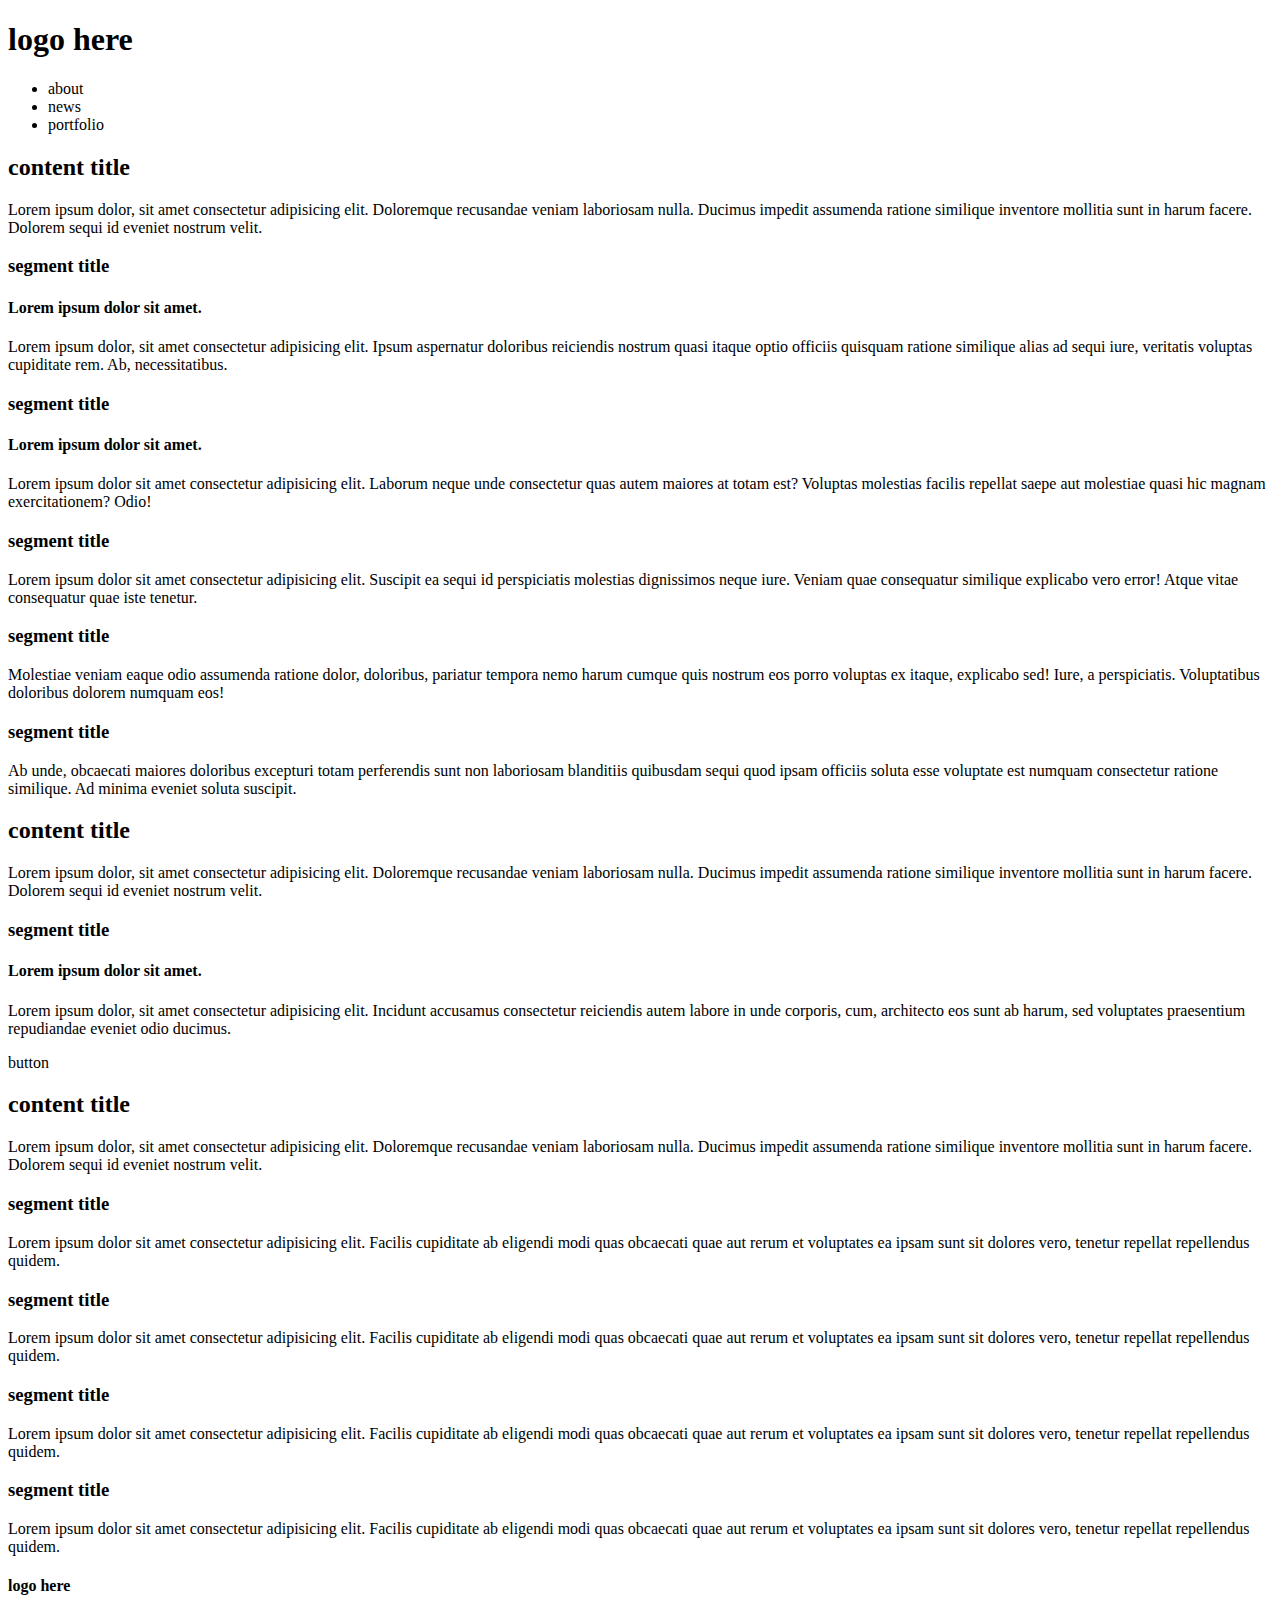
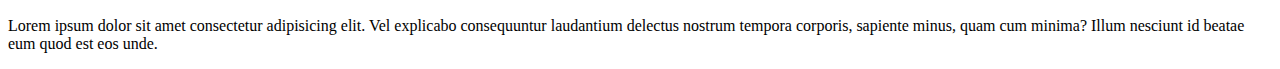
==== index.html @ 34b6a0f1 "250119" ====
<!DOCTYPE html>
<html lang="en">

<head>
    <meta charset="UTF-8">
    <meta name="viewport" content="width=device-width, initial-scale=1.0">
    <title>Document</title>
</head>

<body>
    <div class="headerWrap">
        <div class="header">
            <h1>logo here</h1>
            <ul>
                <li>about</li>
                <li>news</li>
                <li>portfolio</li>
            </ul>
        </div>
    </div>

    <div class="cntWrap">
        <div class="content cnt01">
            <div class="header">
                <h2>content title</h2>
                <p>Lorem ipsum dolor, sit amet consectetur adipisicing elit. Doloremque recusandae veniam laboriosam
                    nulla. Ducimus impedit assumenda ratione similique inventore mollitia sunt in harum facere. Dolorem
                    sequi id eveniet nostrum velit.</p>
            </div>
            <div class="section">
                <div class="artTop">
                    <div class="article">
                        <div class="image"></div>
                        <div class="texts">
                            <h3>segment title</h3>
                            <h4>Lorem ipsum dolor sit amet.</h4>
                            <p>Lorem ipsum dolor, sit amet consectetur adipisicing elit. Ipsum aspernatur doloribus
                                reiciendis nostrum quasi itaque optio officiis quisquam ratione similique alias ad sequi
                                iure, veritatis voluptas cupiditate rem. Ab, necessitatibus.</p>
                            <div class="icons"></div>

                            <div class="article">
                                <div class="image"></div>
                                <div class="texts">
                                    <h3>segment title</h3>
                                    <h4>Lorem ipsum dolor sit amet.</h4>
                                    <p>Lorem ipsum dolor sit amet consectetur adipisicing elit. Laborum neque unde
                                        consectetur quas autem maiores at totam est? Voluptas molestias facilis repellat
                                        saepe aut molestiae quasi hic magnam exercitationem? Odio!</p>
                                    <div class="icons"></div>

                                </div>
                            </div>
                            <div class="artBtm">
                                <div class="article">
                                    <div class="image"></div>
                                    <div class="texts">
                                        <h3>segment title</h3>
                                        <p>Lorem ipsum dolor sit amet consectetur adipisicing elit. Suscipit ea sequi id
                                            perspiciatis molestias dignissimos neque iure. Veniam quae consequatur
                                            similique explicabo vero error! Atque vitae consequatur quae iste tenetur.
                                        </p>
                                        <div class="icons"></div>
                                    </div>
                                </div>
                                <div class="article">
                                    <div class="image"></div>
                                    <div class="texts">
                                        <h3>segment title</h3>
                                        <p>Molestiae veniam eaque odio assumenda ratione dolor, doloribus, pariatur
                                            tempora nemo harum cumque quis nostrum eos porro voluptas ex itaque,
                                            explicabo sed! Iure, a perspiciatis. Voluptatibus doloribus dolorem numquam
                                            eos!</p>
                                        <div class="icons"></div>
                                    </div>
                                </div>
                                <div class="article">
                                    <div class="image"></div>
                                    <div class="texts">
                                        <h3>segment title</h3>
                                        <p>Ab unde, obcaecati maiores doloribus excepturi totam perferendis sunt non
                                            laboriosam blanditiis quibusdam sequi quod ipsam officiis soluta esse
                                            voluptate est numquam consectetur ratione similique. Ad minima eveniet
                                            soluta suscipit.</p>
                                        <div class="icons"></div>
                                    </div>
                                </div>
                            </div>
                        </div>
                    </div>
                </div>
                <div class="cntWrap">
                    <div class="content cnt02">
                        <div class="header">
                            <h2>content title</h2>
                            <p>Lorem ipsum dolor, sit amet consectetur adipisicing elit. Doloremque recusandae veniam
                                laboriosam
                                nulla. Ducimus impedit assumenda ratione similique inventore mollitia sunt in harum
                                facere. Dolorem
                                sequi id eveniet nostrum velit.</p>
                        </div>
                        <div class="section">
                            <div class="article">
                                <div class="image"></div>
                                <div class="texts">
                                    <h3>segment title</h3>
                                    <h4>Lorem ipsum dolor sit amet.</h4>
                                    <p>Lorem ipsum dolor, sit amet consectetur adipisicing elit. Incidunt accusamus
                                        consectetur reiciendis autem labore in unde corporis, cum, architecto eos sunt
                                        ab harum, sed voluptates praesentium repudiandae eveniet odio ducimus.</p>
                                    <div class="button">button</div>
                                </div>
                            </div>
                        </div>
                    </div>
                </div>
                <div class="cntWrap">
                    <div class="content cnt03">
                        <div class="header">
                            <h2>content title</h2>
                            <p>Lorem ipsum dolor, sit amet consectetur adipisicing elit. Doloremque recusandae veniam
                                laboriosam
                                nulla. Ducimus impedit assumenda ratione similique inventore mollitia sunt in harum
                                facere. Dolorem
                                sequi id eveniet nostrum velit.</p>
                        </div>
                        <div class="section">
                            <div class="article">
                                <div class="image"></div>
                                <div class="texts">
                                    <h3>segment title</h3>
                                    <p>Lorem ipsum dolor sit amet consectetur adipisicing elit. Facilis cupiditate ab
                                        eligendi modi quas obcaecati quae aut rerum et voluptates ea ipsam sunt sit
                                        dolores vero, tenetur repellat repellendus quidem.</p>
                                </div>
                            </div>
                            <div class="article">
                                <div class="image"></div>
                                <div class="texts">
                                    <h3>segment title</h3>
                                    <p>Lorem ipsum dolor sit amet consectetur adipisicing elit. Facilis cupiditate ab
                                        eligendi modi quas obcaecati quae aut rerum et voluptates ea ipsam sunt sit
                                        dolores vero, tenetur repellat repellendus quidem.</p>
                                </div>
                            </div>
                            <div class="article">
                                <div class="image"></div>
                                <div class="texts">
                                    <h3>segment title</h3>
                                    <p>Lorem ipsum dolor sit amet consectetur adipisicing elit. Facilis cupiditate ab
                                        eligendi modi quas obcaecati quae aut rerum et voluptates ea ipsam sunt sit
                                        dolores vero, tenetur repellat repellendus quidem.</p>
                                </div>
                            </div>
                            <div class="article">
                                <div class="image"></div>
                                <div class="texts">
                                    <h3>segment title</h3>
                                    <p>Lorem ipsum dolor sit amet consectetur adipisicing elit. Facilis cupiditate ab
                                        eligendi modi quas obcaecati quae aut rerum et voluptates ea ipsam sunt sit
                                        dolores vero, tenetur repellat repellendus quidem.</p>
                                </div>
                            </div>
                        </div>
                    </div>
                </div>
                <div class="ftrWrap">
                    <div class="footer">
                        <h4>logo here</h4>
                        <p>Lorem ipsum dolor sit amet consectetur adipisicing elit. Vel explicabo consequuntur laudantium delectus nostrum tempora corporis, sapiente minus, quam cum minima? Illum nesciunt id beatae eum quod est eos unde.</p>
                        <div class="sns"></div>
                    </div>
                </div>
</body>

</html>
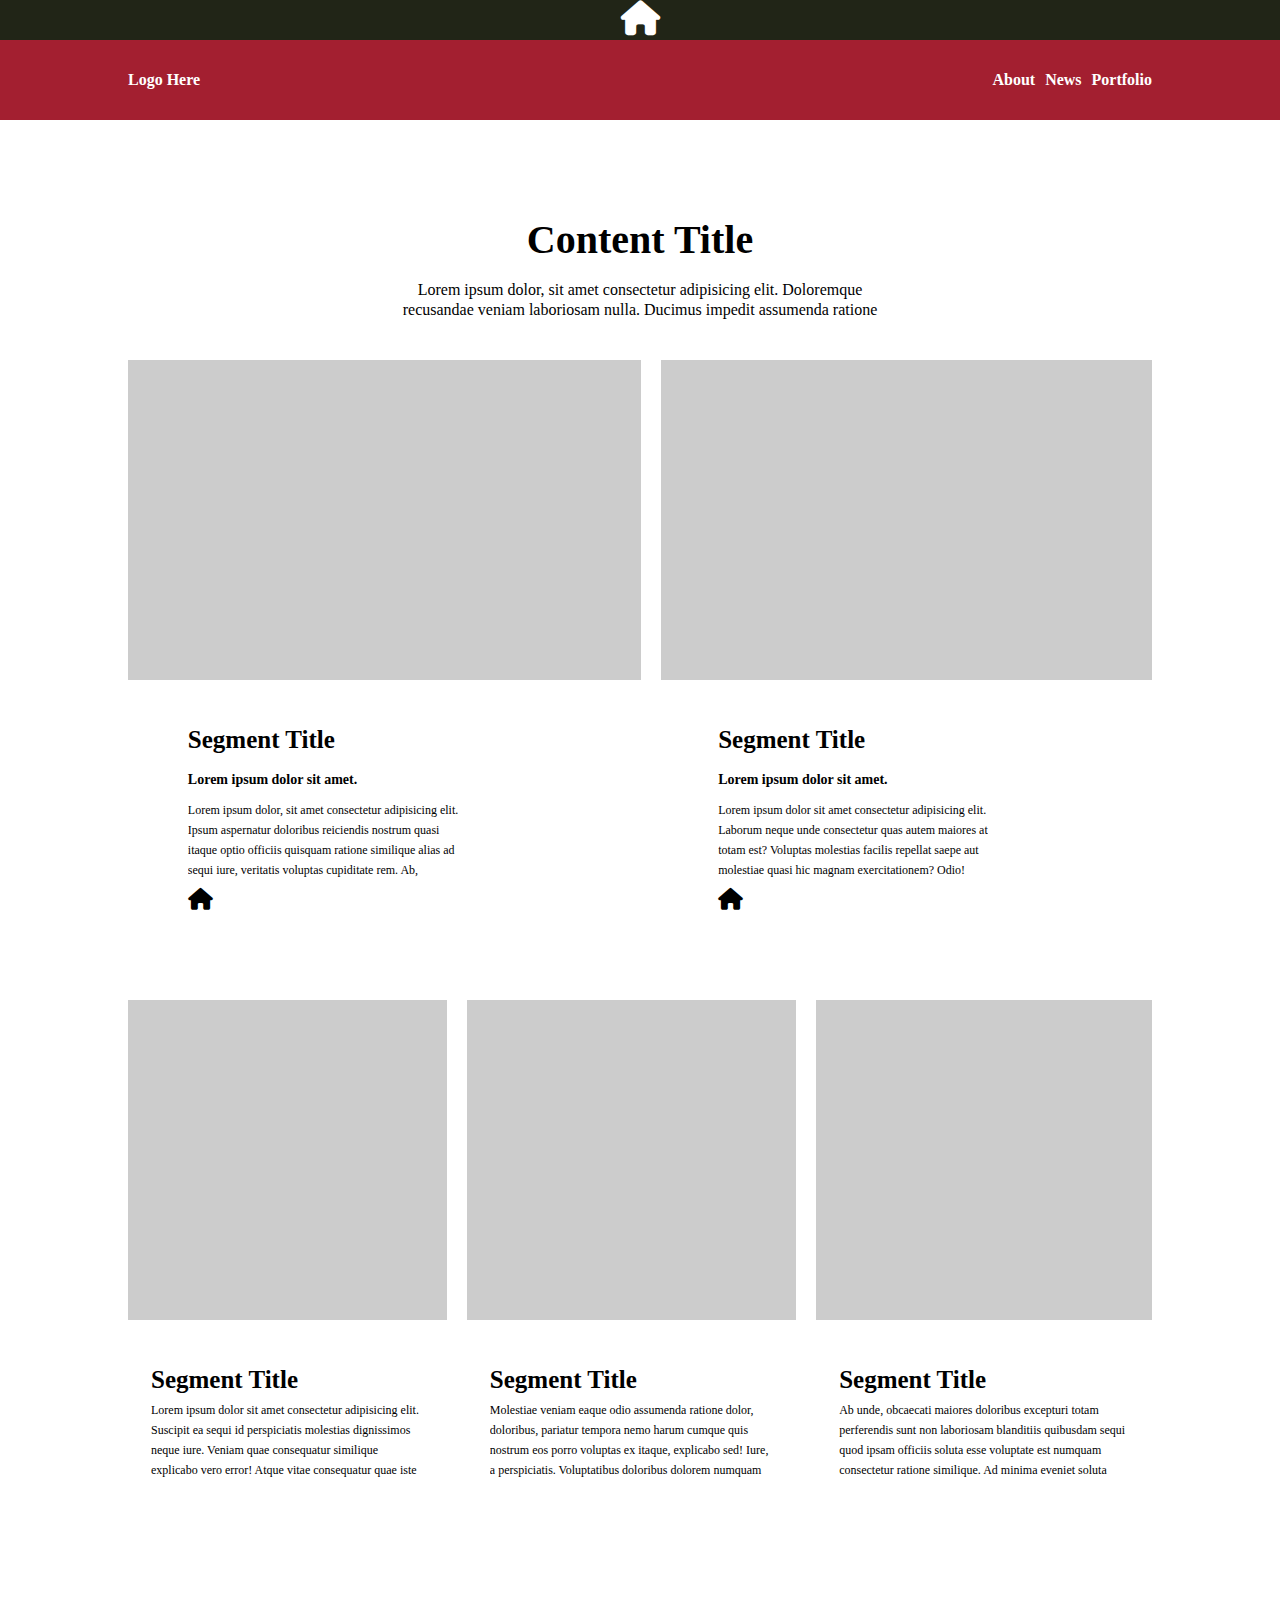
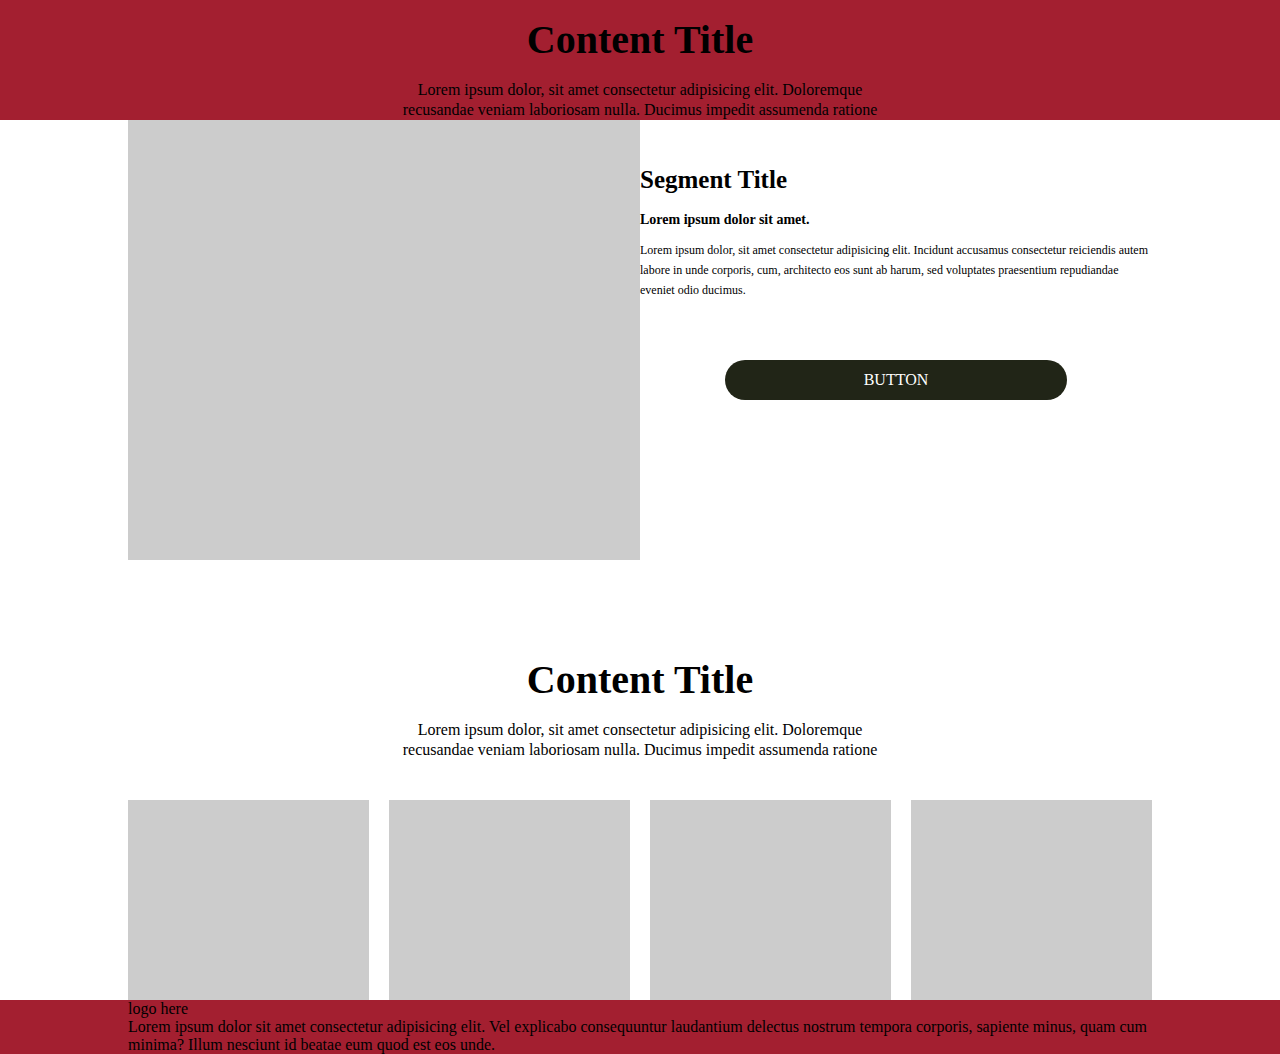
==== commit 241246e9: "250119" ====
--- a/index.html
+++ b/index.html
@@ -4,10 +4,17 @@
 <head>
     <meta charset="UTF-8">
     <meta name="viewport" content="width=device-width, initial-scale=1.0">
+    <link rel="stylesheet" href="./css/all.min.css">
+    <link rel="stylesheet" href="./css/index.css">
     <title>Document</title>
 </head>
 
 <body>
+    <div class="hdrTopWrap">
+        <div class="hdrTop">
+            <i class="fa-solid fa-house"></i>
+        </div>
+    </div>
     <div class="headerWrap">
         <div class="header">
             <h1>logo here</h1>
@@ -37,140 +44,149 @@
                             <p>Lorem ipsum dolor, sit amet consectetur adipisicing elit. Ipsum aspernatur doloribus
                                 reiciendis nostrum quasi itaque optio officiis quisquam ratione similique alias ad sequi
                                 iure, veritatis voluptas cupiditate rem. Ab, necessitatibus.</p>
-                            <div class="icons"></div>
-
-                            <div class="article">
-                                <div class="image"></div>
-                                <div class="texts">
-                                    <h3>segment title</h3>
-                                    <h4>Lorem ipsum dolor sit amet.</h4>
-                                    <p>Lorem ipsum dolor sit amet consectetur adipisicing elit. Laborum neque unde
-                                        consectetur quas autem maiores at totam est? Voluptas molestias facilis repellat
-                                        saepe aut molestiae quasi hic magnam exercitationem? Odio!</p>
-                                    <div class="icons"></div>
-
-                                </div>
-                            </div>
-                            <div class="artBtm">
-                                <div class="article">
-                                    <div class="image"></div>
-                                    <div class="texts">
-                                        <h3>segment title</h3>
-                                        <p>Lorem ipsum dolor sit amet consectetur adipisicing elit. Suscipit ea sequi id
-                                            perspiciatis molestias dignissimos neque iure. Veniam quae consequatur
-                                            similique explicabo vero error! Atque vitae consequatur quae iste tenetur.
-                                        </p>
-                                        <div class="icons"></div>
-                                    </div>
-                                </div>
-                                <div class="article">
-                                    <div class="image"></div>
-                                    <div class="texts">
-                                        <h3>segment title</h3>
-                                        <p>Molestiae veniam eaque odio assumenda ratione dolor, doloribus, pariatur
-                                            tempora nemo harum cumque quis nostrum eos porro voluptas ex itaque,
-                                            explicabo sed! Iure, a perspiciatis. Voluptatibus doloribus dolorem numquam
-                                            eos!</p>
-                                        <div class="icons"></div>
-                                    </div>
-                                </div>
-                                <div class="article">
-                                    <div class="image"></div>
-                                    <div class="texts">
-                                        <h3>segment title</h3>
-                                        <p>Ab unde, obcaecati maiores doloribus excepturi totam perferendis sunt non
-                                            laboriosam blanditiis quibusdam sequi quod ipsam officiis soluta esse
-                                            voluptate est numquam consectetur ratione similique. Ad minima eveniet
-                                            soluta suscipit.</p>
-                                        <div class="icons"></div>
-                                    </div>
-                                </div>
+                            <div class="icons">
+                                <i class="fa-solid fa-house"></i>
                             </div>
                         </div>
                     </div>
-                </div>
-                <div class="cntWrap">
-                    <div class="content cnt02">
-                        <div class="header">
-                            <h2>content title</h2>
-                            <p>Lorem ipsum dolor, sit amet consectetur adipisicing elit. Doloremque recusandae veniam
-                                laboriosam
-                                nulla. Ducimus impedit assumenda ratione similique inventore mollitia sunt in harum
-                                facere. Dolorem
-                                sequi id eveniet nostrum velit.</p>
-                        </div>
-                        <div class="section">
-                            <div class="article">
-                                <div class="image"></div>
-                                <div class="texts">
-                                    <h3>segment title</h3>
-                                    <h4>Lorem ipsum dolor sit amet.</h4>
-                                    <p>Lorem ipsum dolor, sit amet consectetur adipisicing elit. Incidunt accusamus
-                                        consectetur reiciendis autem labore in unde corporis, cum, architecto eos sunt
-                                        ab harum, sed voluptates praesentium repudiandae eveniet odio ducimus.</p>
-                                    <div class="button">button</div>
-                                </div>
+                    <div class="article">
+                        <div class="image"></div>
+                        <div class="texts">
+                            <h3>segment title</h3>
+                            <h4>Lorem ipsum dolor sit amet.</h4>
+                            <p>Lorem ipsum dolor sit amet consectetur adipisicing elit. Laborum neque unde
+                                consectetur quas autem maiores at totam est? Voluptas molestias facilis repellat
+                                saepe aut molestiae quasi hic magnam exercitationem? Odio!</p>
+                            <div class="icons">
+                                <i class="fa-solid fa-house"></i>
                             </div>
+
                         </div>
                     </div>
                 </div>
-                <div class="cntWrap">
-                    <div class="content cnt03">
-                        <div class="header">
-                            <h2>content title</h2>
-                            <p>Lorem ipsum dolor, sit amet consectetur adipisicing elit. Doloremque recusandae veniam
-                                laboriosam
-                                nulla. Ducimus impedit assumenda ratione similique inventore mollitia sunt in harum
-                                facere. Dolorem
-                                sequi id eveniet nostrum velit.</p>
+                <div class="artBtm">
+                    <div class="article">
+                        <div class="image"></div>
+                        <div class="texts">
+                            <h3>segment title</h3>
+                            <p>Lorem ipsum dolor sit amet consectetur adipisicing elit. Suscipit ea sequi id
+                                perspiciatis molestias dignissimos neque iure. Veniam quae consequatur
+                                similique explicabo vero error! Atque vitae consequatur quae iste tenetur.
+                            </p>
+                            <div class="icons"></div>
                         </div>
-                        <div class="section">
-                            <div class="article">
-                                <div class="image"></div>
-                                <div class="texts">
-                                    <h3>segment title</h3>
-                                    <p>Lorem ipsum dolor sit amet consectetur adipisicing elit. Facilis cupiditate ab
-                                        eligendi modi quas obcaecati quae aut rerum et voluptates ea ipsam sunt sit
-                                        dolores vero, tenetur repellat repellendus quidem.</p>
-                                </div>
-                            </div>
-                            <div class="article">
-                                <div class="image"></div>
-                                <div class="texts">
-                                    <h3>segment title</h3>
-                                    <p>Lorem ipsum dolor sit amet consectetur adipisicing elit. Facilis cupiditate ab
-                                        eligendi modi quas obcaecati quae aut rerum et voluptates ea ipsam sunt sit
-                                        dolores vero, tenetur repellat repellendus quidem.</p>
-                                </div>
-                            </div>
-                            <div class="article">
-                                <div class="image"></div>
-                                <div class="texts">
-                                    <h3>segment title</h3>
-                                    <p>Lorem ipsum dolor sit amet consectetur adipisicing elit. Facilis cupiditate ab
-                                        eligendi modi quas obcaecati quae aut rerum et voluptates ea ipsam sunt sit
-                                        dolores vero, tenetur repellat repellendus quidem.</p>
-                                </div>
-                            </div>
-                            <div class="article">
-                                <div class="image"></div>
-                                <div class="texts">
-                                    <h3>segment title</h3>
-                                    <p>Lorem ipsum dolor sit amet consectetur adipisicing elit. Facilis cupiditate ab
-                                        eligendi modi quas obcaecati quae aut rerum et voluptates ea ipsam sunt sit
-                                        dolores vero, tenetur repellat repellendus quidem.</p>
-                                </div>
-                            </div>
+                    </div>
+                    <div class="article">
+                        <div class="image"></div>
+                        <div class="texts">
+                            <h3>segment title</h3>
+                            <p>Molestiae veniam eaque odio assumenda ratione dolor, doloribus, pariatur
+                                tempora nemo harum cumque quis nostrum eos porro voluptas ex itaque,
+                                explicabo sed! Iure, a perspiciatis. Voluptatibus doloribus dolorem numquam
+                                eos!</p>
+                            <div class="icons"></div>
+                        </div>
+                    </div>
+                    <div class="article">
+                        <div class="image"></div>
+                        <div class="texts">
+                            <h3>segment title</h3>
+                            <p>Ab unde, obcaecati maiores doloribus excepturi totam perferendis sunt non
+                                laboriosam blanditiis quibusdam sequi quod ipsam officiis soluta esse
+                                voluptate est numquam consectetur ratione similique. Ad minima eveniet
+                                soluta suscipit.</p>
+                            <div class="icons"></div>
                         </div>
                     </div>
                 </div>
-                <div class="ftrWrap">
-                    <div class="footer">
-                        <h4>logo here</h4>
-                        <p>Lorem ipsum dolor sit amet consectetur adipisicing elit. Vel explicabo consequuntur laudantium delectus nostrum tempora corporis, sapiente minus, quam cum minima? Illum nesciunt id beatae eum quod est eos unde.</p>
-                        <div class="sns"></div>
+            </div>
+        </div>
+    </div>
+    </div>
+    <div class="cntWrap">
+        <div class="content cnt02">
+            <div class="header">
+                <h2>content title</h2>
+                <p>Lorem ipsum dolor, sit amet consectetur adipisicing elit. Doloremque recusandae veniam
+                    laboriosam
+                    nulla. Ducimus impedit assumenda ratione similique inventore mollitia sunt in harum
+                    facere. Dolorem
+                    sequi id eveniet nostrum velit.</p>
+            </div>
+            <div class="section">
+                <div class="article">
+                    <div class="image"></div>
+                    <div class="texts">
+                        <h3>segment title</h3>
+                        <h4>Lorem ipsum dolor sit amet.</h4>
+                        <p>Lorem ipsum dolor, sit amet consectetur adipisicing elit. Incidunt accusamus
+                            consectetur reiciendis autem labore in unde corporis, cum, architecto eos sunt
+                            ab harum, sed voluptates praesentium repudiandae eveniet odio ducimus.</p>
+                        <div class="button">button</div>
                     </div>
                 </div>
+            </div>
+        </div>
+    </div>
+    <div class="cntWrap">
+        <div class="content cnt03">
+            <div class="header">
+                <h2>content title</h2>
+                <p>Lorem ipsum dolor, sit amet consectetur adipisicing elit. Doloremque recusandae veniam
+                    laboriosam
+                    nulla. Ducimus impedit assumenda ratione similique inventore mollitia sunt in harum
+                    facere. Dolorem
+                    sequi id eveniet nostrum velit.</p>
+            </div>
+            <div class="section">
+                <div class="article">
+                    <div class="image"></div>
+                    <div class="texts">
+                        <h3>segment title</h3>
+                        <p>Lorem ipsum dolor sit amet consectetur adipisicing elit. Facilis cupiditate ab
+                            eligendi modi quas obcaecati quae aut rerum et voluptates ea ipsam sunt sit
+                            dolores vero, tenetur repellat repellendus quidem.</p>
+                    </div>
+                </div>
+                <div class="article">
+                    <div class="image"></div>
+                    <div class="texts">
+                        <h3>segment title</h3>
+                        <p>Lorem ipsum dolor sit amet consectetur adipisicing elit. Facilis cupiditate ab
+                            eligendi modi quas obcaecati quae aut rerum et voluptates ea ipsam sunt sit
+                            dolores vero, tenetur repellat repellendus quidem.</p>
+                    </div>
+                </div>
+                <div class="article">
+                    <div class="image"></div>
+                    <div class="texts">
+                        <h3>segment title</h3>
+                        <p>Lorem ipsum dolor sit amet consectetur adipisicing elit. Facilis cupiditate ab
+                            eligendi modi quas obcaecati quae aut rerum et voluptates ea ipsam sunt sit
+                            dolores vero, tenetur repellat repellendus quidem.</p>
+                    </div>
+                </div>
+                <div class="article">
+                    <div class="image"></div>
+                    <div class="texts">
+                        <h3>segment title</h3>
+                        <p>Lorem ipsum dolor sit amet consectetur adipisicing elit. Facilis cupiditate ab
+                            eligendi modi quas obcaecati quae aut rerum et voluptates ea ipsam sunt sit
+                            dolores vero, tenetur repellat repellendus quidem.</p>
+                    </div>
+                </div>
+            </div>
+        </div>
+    </div>
+    <div class="ftrWrap">
+        <div class="footer">
+            <h4>logo here</h4>
+            <p>Lorem ipsum dolor sit amet consectetur adipisicing elit. Vel explicabo consequuntur laudantium
+                delectus nostrum tempora corporis, sapiente minus, quam cum minima? Illum nesciunt id beatae eum
+                quod est eos unde.</p>
+            <div class="sns"></div>
+        </div>
+    </div>
 </body>
 
 </html>--- a/css/all.min.css
+++ b/css/all.min.css
@@ -0,0 +1,9 @@
+/*!
+ * Font Awesome Free 6.7.2 by @fontawesome - https://fontawesome.com
+ * License - https://fontawesome.com/license/free (Icons: CC BY 4.0, Fonts: SIL OFL 1.1, Code: MIT License)
+ * Copyright 2024 Fonticons, Inc.
+ */
+.fa{font-family:var(--fa-style-family,"Font Awesome 6 Free");font-weight:var(--fa-style,900)}.fa,.fa-brands,.fa-regular,.fa-solid,.fab,.far,.fas{-moz-osx-font-smoothing:grayscale;-webkit-font-smoothing:antialiased;display:var(--fa-display,inline-block);font-style:normal;font-variant:normal;line-height:1;text-rendering:auto}.fa-brands:before,.fa-regular:before,.fa-solid:before,.fa:before,.fab:before,.far:before,.fas:before{content:var(--fa)}.fa-classic,.fa-regular,.fa-solid,.far,.fas{font-family:"Font Awesome 6 Free"}.fa-brands,.fab{font-family:"Font Awesome 6 Brands"}.fa-1x{font-size:1em}.fa-2x{font-size:2em}.fa-3x{font-size:3em}.fa-4x{font-size:4em}.fa-5x{font-size:5em}.fa-6x{font-size:6em}.fa-7x{font-size:7em}.fa-8x{font-size:8em}.fa-9x{font-size:9em}.fa-10x{font-size:10em}.fa-2xs{font-size:.625em;line-height:.1em;vertical-align:.225em}.fa-xs{font-size:.75em;line-height:.08333em;vertical-align:.125em}.fa-sm{font-size:.875em;line-height:.07143em;vertical-align:.05357em}.fa-lg{font-size:1.25em;line-height:.05em;vertical-align:-.075em}.fa-xl{font-size:1.5em;line-height:.04167em;vertical-align:-.125em}.fa-2xl{font-size:2em;line-height:.03125em;vertical-align:-.1875em}.fa-fw{text-align:center;width:1.25em}.fa-ul{list-style-type:none;margin-left:var(--fa-li-margin,2.5em);padding-left:0}.fa-ul>li{position:relative}.fa-li{left:calc(var(--fa-li-width, 2em)*-1);position:absolute;text-align:center;width:var(--fa-li-width,2em);line-height:inherit}.fa-border{border-radius:var(--fa-border-radius,.1em);border:var(--fa-border-width,.08em) var(--fa-border-style,solid) var(--fa-border-color,#eee);padding:var(--fa-border-padding,.2em .25em .15em)}.fa-pull-left{float:left;margin-right:var(--fa-pull-margin,.3em)}.fa-pull-right{float:right;margin-left:var(--fa-pull-margin,.3em)}.fa-beat{animation-name:fa-beat;animation-delay:var(--fa-animation-delay,0s);animation-direction:var(--fa-animation-direction,normal);animation-duration:var(--fa-animation-duration,1s);animation-iteration-count:var(--fa-animation-iteration-count,infinite);animation-timing-function:var(--fa-animation-timing,ease-in-out)}.fa-bounce{animation-name:fa-bounce;animation-delay:var(--fa-animation-delay,0s);animation-direction:var(--fa-animation-direction,normal);animation-duration:var(--fa-animation-duration,1s);animation-iteration-count:var(--fa-animation-iteration-count,infinite);animation-timing-function:var(--fa-animation-timing,cubic-bezier(.28,.84,.42,1))}.fa-fade{animation-name:fa-fade;animation-iteration-count:var(--fa-animation-iteration-count,infinite);animation-timing-function:var(--fa-animation-timing,cubic-bezier(.4,0,.6,1))}.fa-beat-fade,.fa-fade{animation-delay:var(--fa-animation-delay,0s);animation-direction:var(--fa-animation-direction,normal);animation-duration:var(--fa-animation-duration,1s)}.fa-beat-fade{animation-name:fa-beat-fade;animation-iteration-count:var(--fa-animation-iteration-count,infinite);animation-timing-function:var(--fa-animation-timing,cubic-bezier(.4,0,.6,1))}.fa-flip{animation-name:fa-flip;animation-delay:var(--fa-animation-delay,0s);animation-direction:var(--fa-animation-direction,normal);animation-duration:var(--fa-animation-duration,1s);animation-iteration-count:var(--fa-animation-iteration-count,infinite);animation-timing-function:var(--fa-animation-timing,ease-in-out)}.fa-shake{animation-name:fa-shake;animation-duration:var(--fa-animation-duration,1s);animation-iteration-count:var(--fa-animation-iteration-count,infinite);animation-timing-function:var(--fa-animation-timing,linear)}.fa-shake,.fa-spin{animation-delay:var(--fa-animation-delay,0s);animation-direction:var(--fa-animation-direction,normal)}.fa-spin{animation-name:fa-spin;animation-duration:var(--fa-animation-duration,2s);animation-iteration-count:var(--fa-animation-iteration-count,infinite);animation-timing-function:var(--fa-animation-timing,linear)}.fa-spin-reverse{--fa-animation-direction:reverse}.fa-pulse,.fa-spin-pulse{animation-name:fa-spin;animation-direction:var(--fa-animation-direction,normal);animation-duration:var(--fa-animation-duration,1s);animation-iteration-count:var(--fa-animation-iteration-count,infinite);animation-timing-function:var(--fa-animation-timing,steps(8))}@media (prefers-reduced-motion:reduce){.fa-beat,.fa-beat-fade,.fa-bounce,.fa-fade,.fa-flip,.fa-pulse,.fa-shake,.fa-spin,.fa-spin-pulse{animation-delay:-1ms;animation-duration:1ms;animation-iteration-count:1;transition-delay:0s;transition-duration:0s}}@keyframes fa-beat{0%,90%{transform:scale(1)}45%{transform:scale(var(--fa-beat-scale,1.25))}}@keyframes fa-bounce{0%{transform:scale(1) translateY(0)}10%{transform:scale(var(--fa-bounce-start-scale-x,1.1),var(--fa-bounce-start-scale-y,.9)) translateY(0)}30%{transform:scale(var(--fa-bounce-jump-scale-x,.9),var(--fa-bounce-jump-scale-y,1.1)) translateY(var(--fa-bounce-height,-.5em))}50%{transform:scale(var(--fa-bounce-land-scale-x,1.05),var(--fa-bounce-land-scale-y,.95)) translateY(0)}57%{transform:scale(1) translateY(var(--fa-bounce-rebound,-.125em))}64%{transform:scale(1) translateY(0)}to{transform:scale(1) translateY(0)}}@keyframes fa-fade{50%{opacity:var(--fa-fade-opacity,.4)}}@keyframes fa-beat-fade{0%,to{opacity:var(--fa-beat-fade-opacity,.4);transform:scale(1)}50%{opacity:1;transform:scale(var(--fa-beat-fade-scale,1.125))}}@keyframes fa-flip{50%{transform:rotate3d(var(--fa-flip-x,0),var(--fa-flip-y,1),var(--fa-flip-z,0),var(--fa-flip-angle,-180deg))}}@keyframes fa-shake{0%{transform:rotate(-15deg)}4%{transform:rotate(15deg)}8%,24%{transform:rotate(-18deg)}12%,28%{transform:rotate(18deg)}16%{transform:rotate(-22deg)}20%{transform:rotate(22deg)}32%{transform:rotate(-12deg)}36%{transform:rotate(12deg)}40%,to{transform:rotate(0deg)}}@keyframes fa-spin{0%{transform:rotate(0deg)}to{transform:rotate(1turn)}}.fa-rotate-90{transform:rotate(90deg)}.fa-rotate-180{transform:rotate(180deg)}.fa-rotate-270{transform:rotate(270deg)}.fa-flip-horizontal{transform:scaleX(-1)}.fa-flip-vertical{transform:scaleY(-1)}.fa-flip-both,.fa-flip-horizontal.fa-flip-vertical{transform:scale(-1)}.fa-rotate-by{transform:rotate(var(--fa-rotate-angle,0))}.fa-stack{display:inline-block;height:2em;line-height:2em;position:relative;vertical-align:middle;width:2.5em}.fa-stack-1x,.fa-stack-2x{left:0;position:absolute;text-align:center;width:100%;z-index:var(--fa-stack-z-index,auto)}.fa-stack-1x{line-height:inherit}.fa-stack-2x{font-size:2em}.fa-inverse{color:var(--fa-inverse,#fff)}
+
+.fa-0{--fa:"\30"}.fa-1{--fa:"\31"}.fa-2{--fa:"\32"}.fa-3{--fa:"\33"}.fa-4{--fa:"\34"}.fa-5{--fa:"\35"}.fa-6{--fa:"\36"}.fa-7{--fa:"\37"}.fa-8{--fa:"\38"}.fa-9{--fa:"\39"}.fa-fill-drip{--fa:"\f576"}.fa-arrows-to-circle{--fa:"\e4bd"}.fa-chevron-circle-right,.fa-circle-chevron-right{--fa:"\f138"}.fa-at{--fa:"\40"}.fa-trash-alt,.fa-trash-can{--fa:"\f2ed"}.fa-text-height{--fa:"\f034"}.fa-user-times,.fa-user-xmark{--fa:"\f235"}.fa-stethoscope{--fa:"\f0f1"}.fa-comment-alt,.fa-message{--fa:"\f27a"}.fa-info{--fa:"\f129"}.fa-compress-alt,.fa-down-left-and-up-right-to-center{--fa:"\f422"}.fa-explosion{--fa:"\e4e9"}.fa-file-alt,.fa-file-lines,.fa-file-text{--fa:"\f15c"}.fa-wave-square{--fa:"\f83e"}.fa-ring{--fa:"\f70b"}.fa-building-un{--fa:"\e4d9"}.fa-dice-three{--fa:"\f527"}.fa-calendar-alt,.fa-calendar-days{--fa:"\f073"}.fa-anchor-circle-check{--fa:"\e4aa"}.fa-building-circle-arrow-right{--fa:"\e4d1"}.fa-volleyball,.fa-volleyball-ball{--fa:"\f45f"}.fa-arrows-up-to-line{--fa:"\e4c2"}.fa-sort-desc,.fa-sort-down{--fa:"\f0dd"}.fa-circle-minus,.fa-minus-circle{--fa:"\f056"}.fa-door-open{--fa:"\f52b"}.fa-right-from-bracket,.fa-sign-out-alt{--fa:"\f2f5"}.fa-atom{--fa:"\f5d2"}.fa-soap{--fa:"\e06e"}.fa-heart-music-camera-bolt,.fa-icons{--fa:"\f86d"}.fa-microphone-alt-slash,.fa-microphone-lines-slash{--fa:"\f539"}.fa-bridge-circle-check{--fa:"\e4c9"}.fa-pump-medical{--fa:"\e06a"}.fa-fingerprint{--fa:"\f577"}.fa-hand-point-right{--fa:"\f0a4"}.fa-magnifying-glass-location,.fa-search-location{--fa:"\f689"}.fa-forward-step,.fa-step-forward{--fa:"\f051"}.fa-face-smile-beam,.fa-smile-beam{--fa:"\f5b8"}.fa-flag-checkered{--fa:"\f11e"}.fa-football,.fa-football-ball{--fa:"\f44e"}.fa-school-circle-exclamation{--fa:"\e56c"}.fa-crop{--fa:"\f125"}.fa-angle-double-down,.fa-angles-down{--fa:"\f103"}.fa-users-rectangle{--fa:"\e594"}.fa-people-roof{--fa:"\e537"}.fa-people-line{--fa:"\e534"}.fa-beer,.fa-beer-mug-empty{--fa:"\f0fc"}.fa-diagram-predecessor{--fa:"\e477"}.fa-arrow-up-long,.fa-long-arrow-up{--fa:"\f176"}.fa-burn,.fa-fire-flame-simple{--fa:"\f46a"}.fa-male,.fa-person{--fa:"\f183"}.fa-laptop{--fa:"\f109"}.fa-file-csv{--fa:"\f6dd"}.fa-menorah{--fa:"\f676"}.fa-truck-plane{--fa:"\e58f"}.fa-record-vinyl{--fa:"\f8d9"}.fa-face-grin-stars,.fa-grin-stars{--fa:"\f587"}.fa-bong{--fa:"\f55c"}.fa-pastafarianism,.fa-spaghetti-monster-flying{--fa:"\f67b"}.fa-arrow-down-up-across-line{--fa:"\e4af"}.fa-spoon,.fa-utensil-spoon{--fa:"\f2e5"}.fa-jar-wheat{--fa:"\e517"}.fa-envelopes-bulk,.fa-mail-bulk{--fa:"\f674"}.fa-file-circle-exclamation{--fa:"\e4eb"}.fa-circle-h,.fa-hospital-symbol{--fa:"\f47e"}.fa-pager{--fa:"\f815"}.fa-address-book,.fa-contact-book{--fa:"\f2b9"}.fa-strikethrough{--fa:"\f0cc"}.fa-k{--fa:"\4b"}.fa-landmark-flag{--fa:"\e51c"}.fa-pencil,.fa-pencil-alt{--fa:"\f303"}.fa-backward{--fa:"\f04a"}.fa-caret-right{--fa:"\f0da"}.fa-comments{--fa:"\f086"}.fa-file-clipboard,.fa-paste{--fa:"\f0ea"}.fa-code-pull-request{--fa:"\e13c"}.fa-clipboard-list{--fa:"\f46d"}.fa-truck-loading,.fa-truck-ramp-box{--fa:"\f4de"}.fa-user-check{--fa:"\f4fc"}.fa-vial-virus{--fa:"\e597"}.fa-sheet-plastic{--fa:"\e571"}.fa-blog{--fa:"\f781"}.fa-user-ninja{--fa:"\f504"}.fa-person-arrow-up-from-line{--fa:"\e539"}.fa-scroll-torah,.fa-torah{--fa:"\f6a0"}.fa-broom-ball,.fa-quidditch,.fa-quidditch-broom-ball{--fa:"\f458"}.fa-toggle-off{--fa:"\f204"}.fa-archive,.fa-box-archive{--fa:"\f187"}.fa-person-drowning{--fa:"\e545"}.fa-arrow-down-9-1,.fa-sort-numeric-desc,.fa-sort-numeric-down-alt{--fa:"\f886"}.fa-face-grin-tongue-squint,.fa-grin-tongue-squint{--fa:"\f58a"}.fa-spray-can{--fa:"\f5bd"}.fa-truck-monster{--fa:"\f63b"}.fa-w{--fa:"\57"}.fa-earth-africa,.fa-globe-africa{--fa:"\f57c"}.fa-rainbow{--fa:"\f75b"}.fa-circle-notch{--fa:"\f1ce"}.fa-tablet-alt,.fa-tablet-screen-button{--fa:"\f3fa"}.fa-paw{--fa:"\f1b0"}.fa-cloud{--fa:"\f0c2"}.fa-trowel-bricks{--fa:"\e58a"}.fa-face-flushed,.fa-flushed{--fa:"\f579"}.fa-hospital-user{--fa:"\f80d"}.fa-tent-arrow-left-right{--fa:"\e57f"}.fa-gavel,.fa-legal{--fa:"\f0e3"}.fa-binoculars{--fa:"\f1e5"}.fa-microphone-slash{--fa:"\f131"}.fa-box-tissue{--fa:"\e05b"}.fa-motorcycle{--fa:"\f21c"}.fa-bell-concierge,.fa-concierge-bell{--fa:"\f562"}.fa-pen-ruler,.fa-pencil-ruler{--fa:"\f5ae"}.fa-people-arrows,.fa-people-arrows-left-right{--fa:"\e068"}.fa-mars-and-venus-burst{--fa:"\e523"}.fa-caret-square-right,.fa-square-caret-right{--fa:"\f152"}.fa-cut,.fa-scissors{--fa:"\f0c4"}.fa-sun-plant-wilt{--fa:"\e57a"}.fa-toilets-portable{--fa:"\e584"}.fa-hockey-puck{--fa:"\f453"}.fa-table{--fa:"\f0ce"}.fa-magnifying-glass-arrow-right{--fa:"\e521"}.fa-digital-tachograph,.fa-tachograph-digital{--fa:"\f566"}.fa-users-slash{--fa:"\e073"}.fa-clover{--fa:"\e139"}.fa-mail-reply,.fa-reply{--fa:"\f3e5"}.fa-star-and-crescent{--fa:"\f699"}.fa-house-fire{--fa:"\e50c"}.fa-minus-square,.fa-square-minus{--fa:"\f146"}.fa-helicopter{--fa:"\f533"}.fa-compass{--fa:"\f14e"}.fa-caret-square-down,.fa-square-caret-down{--fa:"\f150"}.fa-file-circle-question{--fa:"\e4ef"}.fa-laptop-code{--fa:"\f5fc"}.fa-swatchbook{--fa:"\f5c3"}.fa-prescription-bottle{--fa:"\f485"}.fa-bars,.fa-navicon{--fa:"\f0c9"}.fa-people-group{--fa:"\e533"}.fa-hourglass-3,.fa-hourglass-end{--fa:"\f253"}.fa-heart-broken,.fa-heart-crack{--fa:"\f7a9"}.fa-external-link-square-alt,.fa-square-up-right{--fa:"\f360"}.fa-face-kiss-beam,.fa-kiss-beam{--fa:"\f597"}.fa-film{--fa:"\f008"}.fa-ruler-horizontal{--fa:"\f547"}.fa-people-robbery{--fa:"\e536"}.fa-lightbulb{--fa:"\f0eb"}.fa-caret-left{--fa:"\f0d9"}.fa-circle-exclamation,.fa-exclamation-circle{--fa:"\f06a"}.fa-school-circle-xmark{--fa:"\e56d"}.fa-arrow-right-from-bracket,.fa-sign-out{--fa:"\f08b"}.fa-chevron-circle-down,.fa-circle-chevron-down{--fa:"\f13a"}.fa-unlock-alt,.fa-unlock-keyhole{--fa:"\f13e"}.fa-cloud-showers-heavy{--fa:"\f740"}.fa-headphones-alt,.fa-headphones-simple{--fa:"\f58f"}.fa-sitemap{--fa:"\f0e8"}.fa-circle-dollar-to-slot,.fa-donate{--fa:"\f4b9"}.fa-memory{--fa:"\f538"}.fa-road-spikes{--fa:"\e568"}.fa-fire-burner{--fa:"\e4f1"}.fa-flag{--fa:"\f024"}.fa-hanukiah{--fa:"\f6e6"}.fa-feather{--fa:"\f52d"}.fa-volume-down,.fa-volume-low{--fa:"\f027"}.fa-comment-slash{--fa:"\f4b3"}.fa-cloud-sun-rain{--fa:"\f743"}.fa-compress{--fa:"\f066"}.fa-wheat-alt,.fa-wheat-awn{--fa:"\e2cd"}.fa-ankh{--fa:"\f644"}.fa-hands-holding-child{--fa:"\e4fa"}.fa-asterisk{--fa:"\2a"}.fa-check-square,.fa-square-check{--fa:"\f14a"}.fa-peseta-sign{--fa:"\e221"}.fa-header,.fa-heading{--fa:"\f1dc"}.fa-ghost{--fa:"\f6e2"}.fa-list,.fa-list-squares{--fa:"\f03a"}.fa-phone-square-alt,.fa-square-phone-flip{--fa:"\f87b"}.fa-cart-plus{--fa:"\f217"}.fa-gamepad{--fa:"\f11b"}.fa-circle-dot,.fa-dot-circle{--fa:"\f192"}.fa-dizzy,.fa-face-dizzy{--fa:"\f567"}.fa-egg{--fa:"\f7fb"}.fa-house-medical-circle-xmark{--fa:"\e513"}.fa-campground{--fa:"\f6bb"}.fa-folder-plus{--fa:"\f65e"}.fa-futbol,.fa-futbol-ball,.fa-soccer-ball{--fa:"\f1e3"}.fa-paint-brush,.fa-paintbrush{--fa:"\f1fc"}.fa-lock{--fa:"\f023"}.fa-gas-pump{--fa:"\f52f"}.fa-hot-tub,.fa-hot-tub-person{--fa:"\f593"}.fa-map-location,.fa-map-marked{--fa:"\f59f"}.fa-house-flood-water{--fa:"\e50e"}.fa-tree{--fa:"\f1bb"}.fa-bridge-lock{--fa:"\e4cc"}.fa-sack-dollar{--fa:"\f81d"}.fa-edit,.fa-pen-to-square{--fa:"\f044"}.fa-car-side{--fa:"\f5e4"}.fa-share-alt,.fa-share-nodes{--fa:"\f1e0"}.fa-heart-circle-minus{--fa:"\e4ff"}.fa-hourglass-2,.fa-hourglass-half{--fa:"\f252"}.fa-microscope{--fa:"\f610"}.fa-sink{--fa:"\e06d"}.fa-bag-shopping,.fa-shopping-bag{--fa:"\f290"}.fa-arrow-down-z-a,.fa-sort-alpha-desc,.fa-sort-alpha-down-alt{--fa:"\f881"}.fa-mitten{--fa:"\f7b5"}.fa-person-rays{--fa:"\e54d"}.fa-users{--fa:"\f0c0"}.fa-eye-slash{--fa:"\f070"}.fa-flask-vial{--fa:"\e4f3"}.fa-hand,.fa-hand-paper{--fa:"\f256"}.fa-om{--fa:"\f679"}.fa-worm{--fa:"\e599"}.fa-house-circle-xmark{--fa:"\e50b"}.fa-plug{--fa:"\f1e6"}.fa-chevron-up{--fa:"\f077"}.fa-hand-spock{--fa:"\f259"}.fa-stopwatch{--fa:"\f2f2"}.fa-face-kiss,.fa-kiss{--fa:"\f596"}.fa-bridge-circle-xmark{--fa:"\e4cb"}.fa-face-grin-tongue,.fa-grin-tongue{--fa:"\f589"}.fa-chess-bishop{--fa:"\f43a"}.fa-face-grin-wink,.fa-grin-wink{--fa:"\f58c"}.fa-deaf,.fa-deafness,.fa-ear-deaf,.fa-hard-of-hearing{--fa:"\f2a4"}.fa-road-circle-check{--fa:"\e564"}.fa-dice-five{--fa:"\f523"}.fa-rss-square,.fa-square-rss{--fa:"\f143"}.fa-land-mine-on{--fa:"\e51b"}.fa-i-cursor{--fa:"\f246"}.fa-stamp{--fa:"\f5bf"}.fa-stairs{--fa:"\e289"}.fa-i{--fa:"\49"}.fa-hryvnia,.fa-hryvnia-sign{--fa:"\f6f2"}.fa-pills{--fa:"\f484"}.fa-face-grin-wide,.fa-grin-alt{--fa:"\f581"}.fa-tooth{--fa:"\f5c9"}.fa-v{--fa:"\56"}.fa-bangladeshi-taka-sign{--fa:"\e2e6"}.fa-bicycle{--fa:"\f206"}.fa-rod-asclepius,.fa-rod-snake,.fa-staff-aesculapius,.fa-staff-snake{--fa:"\e579"}.fa-head-side-cough-slash{--fa:"\e062"}.fa-ambulance,.fa-truck-medical{--fa:"\f0f9"}.fa-wheat-awn-circle-exclamation{--fa:"\e598"}.fa-snowman{--fa:"\f7d0"}.fa-mortar-pestle{--fa:"\f5a7"}.fa-road-barrier{--fa:"\e562"}.fa-school{--fa:"\f549"}.fa-igloo{--fa:"\f7ae"}.fa-joint{--fa:"\f595"}.fa-angle-right{--fa:"\f105"}.fa-horse{--fa:"\f6f0"}.fa-q{--fa:"\51"}.fa-g{--fa:"\47"}.fa-notes-medical{--fa:"\f481"}.fa-temperature-2,.fa-temperature-half,.fa-thermometer-2,.fa-thermometer-half{--fa:"\f2c9"}.fa-dong-sign{--fa:"\e169"}.fa-capsules{--fa:"\f46b"}.fa-poo-bolt,.fa-poo-storm{--fa:"\f75a"}.fa-face-frown-open,.fa-frown-open{--fa:"\f57a"}.fa-hand-point-up{--fa:"\f0a6"}.fa-money-bill{--fa:"\f0d6"}.fa-bookmark{--fa:"\f02e"}.fa-align-justify{--fa:"\f039"}.fa-umbrella-beach{--fa:"\f5ca"}.fa-helmet-un{--fa:"\e503"}.fa-bullseye{--fa:"\f140"}.fa-bacon{--fa:"\f7e5"}.fa-hand-point-down{--fa:"\f0a7"}.fa-arrow-up-from-bracket{--fa:"\e09a"}.fa-folder,.fa-folder-blank{--fa:"\f07b"}.fa-file-medical-alt,.fa-file-waveform{--fa:"\f478"}.fa-radiation{--fa:"\f7b9"}.fa-chart-simple{--fa:"\e473"}.fa-mars-stroke{--fa:"\f229"}.fa-vial{--fa:"\f492"}.fa-dashboard,.fa-gauge,.fa-gauge-med,.fa-tachometer-alt-average{--fa:"\f624"}.fa-magic-wand-sparkles,.fa-wand-magic-sparkles{--fa:"\e2ca"}.fa-e{--fa:"\45"}.fa-pen-alt,.fa-pen-clip{--fa:"\f305"}.fa-bridge-circle-exclamation{--fa:"\e4ca"}.fa-user{--fa:"\f007"}.fa-school-circle-check{--fa:"\e56b"}.fa-dumpster{--fa:"\f793"}.fa-shuttle-van,.fa-van-shuttle{--fa:"\f5b6"}.fa-building-user{--fa:"\e4da"}.fa-caret-square-left,.fa-square-caret-left{--fa:"\f191"}.fa-highlighter{--fa:"\f591"}.fa-key{--fa:"\f084"}.fa-bullhorn{--fa:"\f0a1"}.fa-globe{--fa:"\f0ac"}.fa-synagogue{--fa:"\f69b"}.fa-person-half-dress{--fa:"\e548"}.fa-road-bridge{--fa:"\e563"}.fa-location-arrow{--fa:"\f124"}.fa-c{--fa:"\43"}.fa-tablet-button{--fa:"\f10a"}.fa-building-lock{--fa:"\e4d6"}.fa-pizza-slice{--fa:"\f818"}.fa-money-bill-wave{--fa:"\f53a"}.fa-area-chart,.fa-chart-area{--fa:"\f1fe"}.fa-house-flag{--fa:"\e50d"}.fa-person-circle-minus{--fa:"\e540"}.fa-ban,.fa-cancel{--fa:"\f05e"}.fa-camera-rotate{--fa:"\e0d8"}.fa-air-freshener,.fa-spray-can-sparkles{--fa:"\f5d0"}.fa-star{--fa:"\f005"}.fa-repeat{--fa:"\f363"}.fa-cross{--fa:"\f654"}.fa-box{--fa:"\f466"}.fa-venus-mars{--fa:"\f228"}.fa-arrow-pointer,.fa-mouse-pointer{--fa:"\f245"}.fa-expand-arrows-alt,.fa-maximize{--fa:"\f31e"}.fa-charging-station{--fa:"\f5e7"}.fa-shapes,.fa-triangle-circle-square{--fa:"\f61f"}.fa-random,.fa-shuffle{--fa:"\f074"}.fa-person-running,.fa-running{--fa:"\f70c"}.fa-mobile-retro{--fa:"\e527"}.fa-grip-lines-vertical{--fa:"\f7a5"}.fa-spider{--fa:"\f717"}.fa-hands-bound{--fa:"\e4f9"}.fa-file-invoice-dollar{--fa:"\f571"}.fa-plane-circle-exclamation{--fa:"\e556"}.fa-x-ray{--fa:"\f497"}.fa-spell-check{--fa:"\f891"}.fa-slash{--fa:"\f715"}.fa-computer-mouse,.fa-mouse{--fa:"\f8cc"}.fa-arrow-right-to-bracket,.fa-sign-in{--fa:"\f090"}.fa-shop-slash,.fa-store-alt-slash{--fa:"\e070"}.fa-server{--fa:"\f233"}.fa-virus-covid-slash{--fa:"\e4a9"}.fa-shop-lock{--fa:"\e4a5"}.fa-hourglass-1,.fa-hourglass-start{--fa:"\f251"}.fa-blender-phone{--fa:"\f6b6"}.fa-building-wheat{--fa:"\e4db"}.fa-person-breastfeeding{--fa:"\e53a"}.fa-right-to-bracket,.fa-sign-in-alt{--fa:"\f2f6"}.fa-venus{--fa:"\f221"}.fa-passport{--fa:"\f5ab"}.fa-thumb-tack-slash,.fa-thumbtack-slash{--fa:"\e68f"}.fa-heart-pulse,.fa-heartbeat{--fa:"\f21e"}.fa-people-carry,.fa-people-carry-box{--fa:"\f4ce"}.fa-temperature-high{--fa:"\f769"}.fa-microchip{--fa:"\f2db"}.fa-crown{--fa:"\f521"}.fa-weight-hanging{--fa:"\f5cd"}.fa-xmarks-lines{--fa:"\e59a"}.fa-file-prescription{--fa:"\f572"}.fa-weight,.fa-weight-scale{--fa:"\f496"}.fa-user-friends,.fa-user-group{--fa:"\f500"}.fa-arrow-up-a-z,.fa-sort-alpha-up{--fa:"\f15e"}.fa-chess-knight{--fa:"\f441"}.fa-face-laugh-squint,.fa-laugh-squint{--fa:"\f59b"}.fa-wheelchair{--fa:"\f193"}.fa-arrow-circle-up,.fa-circle-arrow-up{--fa:"\f0aa"}.fa-toggle-on{--fa:"\f205"}.fa-person-walking,.fa-walking{--fa:"\f554"}.fa-l{--fa:"\4c"}.fa-fire{--fa:"\f06d"}.fa-bed-pulse,.fa-procedures{--fa:"\f487"}.fa-shuttle-space,.fa-space-shuttle{--fa:"\f197"}.fa-face-laugh,.fa-laugh{--fa:"\f599"}.fa-folder-open{--fa:"\f07c"}.fa-heart-circle-plus{--fa:"\e500"}.fa-code-fork{--fa:"\e13b"}.fa-city{--fa:"\f64f"}.fa-microphone-alt,.fa-microphone-lines{--fa:"\f3c9"}.fa-pepper-hot{--fa:"\f816"}.fa-unlock{--fa:"\f09c"}.fa-colon-sign{--fa:"\e140"}.fa-headset{--fa:"\f590"}.fa-store-slash{--fa:"\e071"}.fa-road-circle-xmark{--fa:"\e566"}.fa-user-minus{--fa:"\f503"}.fa-mars-stroke-up,.fa-mars-stroke-v{--fa:"\f22a"}.fa-champagne-glasses,.fa-glass-cheers{--fa:"\f79f"}.fa-clipboard{--fa:"\f328"}.fa-house-circle-exclamation{--fa:"\e50a"}.fa-file-arrow-up,.fa-file-upload{--fa:"\f574"}.fa-wifi,.fa-wifi-3,.fa-wifi-strong{--fa:"\f1eb"}.fa-bath,.fa-bathtub{--fa:"\f2cd"}.fa-underline{--fa:"\f0cd"}.fa-user-edit,.fa-user-pen{--fa:"\f4ff"}.fa-signature{--fa:"\f5b7"}.fa-stroopwafel{--fa:"\f551"}.fa-bold{--fa:"\f032"}.fa-anchor-lock{--fa:"\e4ad"}.fa-building-ngo{--fa:"\e4d7"}.fa-manat-sign{--fa:"\e1d5"}.fa-not-equal{--fa:"\f53e"}.fa-border-style,.fa-border-top-left{--fa:"\f853"}.fa-map-location-dot,.fa-map-marked-alt{--fa:"\f5a0"}.fa-jedi{--fa:"\f669"}.fa-poll,.fa-square-poll-vertical{--fa:"\f681"}.fa-mug-hot{--fa:"\f7b6"}.fa-battery-car,.fa-car-battery{--fa:"\f5df"}.fa-gift{--fa:"\f06b"}.fa-dice-two{--fa:"\f528"}.fa-chess-queen{--fa:"\f445"}.fa-glasses{--fa:"\f530"}.fa-chess-board{--fa:"\f43c"}.fa-building-circle-check{--fa:"\e4d2"}.fa-person-chalkboard{--fa:"\e53d"}.fa-mars-stroke-h,.fa-mars-stroke-right{--fa:"\f22b"}.fa-hand-back-fist,.fa-hand-rock{--fa:"\f255"}.fa-caret-square-up,.fa-square-caret-up{--fa:"\f151"}.fa-cloud-showers-water{--fa:"\e4e4"}.fa-bar-chart,.fa-chart-bar{--fa:"\f080"}.fa-hands-bubbles,.fa-hands-wash{--fa:"\e05e"}.fa-less-than-equal{--fa:"\f537"}.fa-train{--fa:"\f238"}.fa-eye-low-vision,.fa-low-vision{--fa:"\f2a8"}.fa-crow{--fa:"\f520"}.fa-sailboat{--fa:"\e445"}.fa-window-restore{--fa:"\f2d2"}.fa-plus-square,.fa-square-plus{--fa:"\f0fe"}.fa-torii-gate{--fa:"\f6a1"}.fa-frog{--fa:"\f52e"}.fa-bucket{--fa:"\e4cf"}.fa-image{--fa:"\f03e"}.fa-microphone{--fa:"\f130"}.fa-cow{--fa:"\f6c8"}.fa-caret-up{--fa:"\f0d8"}.fa-screwdriver{--fa:"\f54a"}.fa-folder-closed{--fa:"\e185"}.fa-house-tsunami{--fa:"\e515"}.fa-square-nfi{--fa:"\e576"}.fa-arrow-up-from-ground-water{--fa:"\e4b5"}.fa-glass-martini-alt,.fa-martini-glass{--fa:"\f57b"}.fa-square-binary{--fa:"\e69b"}.fa-rotate-back,.fa-rotate-backward,.fa-rotate-left,.fa-undo-alt{--fa:"\f2ea"}.fa-columns,.fa-table-columns{--fa:"\f0db"}.fa-lemon{--fa:"\f094"}.fa-head-side-mask{--fa:"\e063"}.fa-handshake{--fa:"\f2b5"}.fa-gem{--fa:"\f3a5"}.fa-dolly,.fa-dolly-box{--fa:"\f472"}.fa-smoking{--fa:"\f48d"}.fa-compress-arrows-alt,.fa-minimize{--fa:"\f78c"}.fa-monument{--fa:"\f5a6"}.fa-snowplow{--fa:"\f7d2"}.fa-angle-double-right,.fa-angles-right{--fa:"\f101"}.fa-cannabis{--fa:"\f55f"}.fa-circle-play,.fa-play-circle{--fa:"\f144"}.fa-tablets{--fa:"\f490"}.fa-ethernet{--fa:"\f796"}.fa-eur,.fa-euro,.fa-euro-sign{--fa:"\f153"}.fa-chair{--fa:"\f6c0"}.fa-check-circle,.fa-circle-check{--fa:"\f058"}.fa-circle-stop,.fa-stop-circle{--fa:"\f28d"}.fa-compass-drafting,.fa-drafting-compass{--fa:"\f568"}.fa-plate-wheat{--fa:"\e55a"}.fa-icicles{--fa:"\f7ad"}.fa-person-shelter{--fa:"\e54f"}.fa-neuter{--fa:"\f22c"}.fa-id-badge{--fa:"\f2c1"}.fa-marker{--fa:"\f5a1"}.fa-face-laugh-beam,.fa-laugh-beam{--fa:"\f59a"}.fa-helicopter-symbol{--fa:"\e502"}.fa-universal-access{--fa:"\f29a"}.fa-chevron-circle-up,.fa-circle-chevron-up{--fa:"\f139"}.fa-lari-sign{--fa:"\e1c8"}.fa-volcano{--fa:"\f770"}.fa-person-walking-dashed-line-arrow-right{--fa:"\e553"}.fa-gbp,.fa-pound-sign,.fa-sterling-sign{--fa:"\f154"}.fa-viruses{--fa:"\e076"}.fa-square-person-confined{--fa:"\e577"}.fa-user-tie{--fa:"\f508"}.fa-arrow-down-long,.fa-long-arrow-down{--fa:"\f175"}.fa-tent-arrow-down-to-line{--fa:"\e57e"}.fa-certificate{--fa:"\f0a3"}.fa-mail-reply-all,.fa-reply-all{--fa:"\f122"}.fa-suitcase{--fa:"\f0f2"}.fa-person-skating,.fa-skating{--fa:"\f7c5"}.fa-filter-circle-dollar,.fa-funnel-dollar{--fa:"\f662"}.fa-camera-retro{--fa:"\f083"}.fa-arrow-circle-down,.fa-circle-arrow-down{--fa:"\f0ab"}.fa-arrow-right-to-file,.fa-file-import{--fa:"\f56f"}.fa-external-link-square,.fa-square-arrow-up-right{--fa:"\f14c"}.fa-box-open{--fa:"\f49e"}.fa-scroll{--fa:"\f70e"}.fa-spa{--fa:"\f5bb"}.fa-location-pin-lock{--fa:"\e51f"}.fa-pause{--fa:"\f04c"}.fa-hill-avalanche{--fa:"\e507"}.fa-temperature-0,.fa-temperature-empty,.fa-thermometer-0,.fa-thermometer-empty{--fa:"\f2cb"}.fa-bomb{--fa:"\f1e2"}.fa-registered{--fa:"\f25d"}.fa-address-card,.fa-contact-card,.fa-vcard{--fa:"\f2bb"}.fa-balance-scale-right,.fa-scale-unbalanced-flip{--fa:"\f516"}.fa-subscript{--fa:"\f12c"}.fa-diamond-turn-right,.fa-directions{--fa:"\f5eb"}.fa-burst{--fa:"\e4dc"}.fa-house-laptop,.fa-laptop-house{--fa:"\e066"}.fa-face-tired,.fa-tired{--fa:"\f5c8"}.fa-money-bills{--fa:"\e1f3"}.fa-smog{--fa:"\f75f"}.fa-crutch{--fa:"\f7f7"}.fa-cloud-arrow-up,.fa-cloud-upload,.fa-cloud-upload-alt{--fa:"\f0ee"}.fa-palette{--fa:"\f53f"}.fa-arrows-turn-right{--fa:"\e4c0"}.fa-vest{--fa:"\e085"}.fa-ferry{--fa:"\e4ea"}.fa-arrows-down-to-people{--fa:"\e4b9"}.fa-seedling,.fa-sprout{--fa:"\f4d8"}.fa-arrows-alt-h,.fa-left-right{--fa:"\f337"}.fa-boxes-packing{--fa:"\e4c7"}.fa-arrow-circle-left,.fa-circle-arrow-left{--fa:"\f0a8"}.fa-group-arrows-rotate{--fa:"\e4f6"}.fa-bowl-food{--fa:"\e4c6"}.fa-candy-cane{--fa:"\f786"}.fa-arrow-down-wide-short,.fa-sort-amount-asc,.fa-sort-amount-down{--fa:"\f160"}.fa-cloud-bolt,.fa-thunderstorm{--fa:"\f76c"}.fa-remove-format,.fa-text-slash{--fa:"\f87d"}.fa-face-smile-wink,.fa-smile-wink{--fa:"\f4da"}.fa-file-word{--fa:"\f1c2"}.fa-file-powerpoint{--fa:"\f1c4"}.fa-arrows-h,.fa-arrows-left-right{--fa:"\f07e"}.fa-house-lock{--fa:"\e510"}.fa-cloud-arrow-down,.fa-cloud-download,.fa-cloud-download-alt{--fa:"\f0ed"}.fa-children{--fa:"\e4e1"}.fa-blackboard,.fa-chalkboard{--fa:"\f51b"}.fa-user-alt-slash,.fa-user-large-slash{--fa:"\f4fa"}.fa-envelope-open{--fa:"\f2b6"}.fa-handshake-alt-slash,.fa-handshake-simple-slash{--fa:"\e05f"}.fa-mattress-pillow{--fa:"\e525"}.fa-guarani-sign{--fa:"\e19a"}.fa-arrows-rotate,.fa-refresh,.fa-sync{--fa:"\f021"}.fa-fire-extinguisher{--fa:"\f134"}.fa-cruzeiro-sign{--fa:"\e152"}.fa-greater-than-equal{--fa:"\f532"}.fa-shield-alt,.fa-shield-halved{--fa:"\f3ed"}.fa-atlas,.fa-book-atlas{--fa:"\f558"}.fa-virus{--fa:"\e074"}.fa-envelope-circle-check{--fa:"\e4e8"}.fa-layer-group{--fa:"\f5fd"}.fa-arrows-to-dot{--fa:"\e4be"}.fa-archway{--fa:"\f557"}.fa-heart-circle-check{--fa:"\e4fd"}.fa-house-chimney-crack,.fa-house-damage{--fa:"\f6f1"}.fa-file-archive,.fa-file-zipper{--fa:"\f1c6"}.fa-square{--fa:"\f0c8"}.fa-glass-martini,.fa-martini-glass-empty{--fa:"\f000"}.fa-couch{--fa:"\f4b8"}.fa-cedi-sign{--fa:"\e0df"}.fa-italic{--fa:"\f033"}.fa-table-cells-column-lock{--fa:"\e678"}.fa-church{--fa:"\f51d"}.fa-comments-dollar{--fa:"\f653"}.fa-democrat{--fa:"\f747"}.fa-z{--fa:"\5a"}.fa-person-skiing,.fa-skiing{--fa:"\f7c9"}.fa-road-lock{--fa:"\e567"}.fa-a{--fa:"\41"}.fa-temperature-arrow-down,.fa-temperature-down{--fa:"\e03f"}.fa-feather-alt,.fa-feather-pointed{--fa:"\f56b"}.fa-p{--fa:"\50"}.fa-snowflake{--fa:"\f2dc"}.fa-newspaper{--fa:"\f1ea"}.fa-ad,.fa-rectangle-ad{--fa:"\f641"}.fa-arrow-circle-right,.fa-circle-arrow-right{--fa:"\f0a9"}.fa-filter-circle-xmark{--fa:"\e17b"}.fa-locust{--fa:"\e520"}.fa-sort,.fa-unsorted{--fa:"\f0dc"}.fa-list-1-2,.fa-list-numeric,.fa-list-ol{--fa:"\f0cb"}.fa-person-dress-burst{--fa:"\e544"}.fa-money-check-alt,.fa-money-check-dollar{--fa:"\f53d"}.fa-vector-square{--fa:"\f5cb"}.fa-bread-slice{--fa:"\f7ec"}.fa-language{--fa:"\f1ab"}.fa-face-kiss-wink-heart,.fa-kiss-wink-heart{--fa:"\f598"}.fa-filter{--fa:"\f0b0"}.fa-question{--fa:"\3f"}.fa-file-signature{--fa:"\f573"}.fa-arrows-alt,.fa-up-down-left-right{--fa:"\f0b2"}.fa-house-chimney-user{--fa:"\e065"}.fa-hand-holding-heart{--fa:"\f4be"}.fa-puzzle-piece{--fa:"\f12e"}.fa-money-check{--fa:"\f53c"}.fa-star-half-alt,.fa-star-half-stroke{--fa:"\f5c0"}.fa-code{--fa:"\f121"}.fa-glass-whiskey,.fa-whiskey-glass{--fa:"\f7a0"}.fa-building-circle-exclamation{--fa:"\e4d3"}.fa-magnifying-glass-chart{--fa:"\e522"}.fa-arrow-up-right-from-square,.fa-external-link{--fa:"\f08e"}.fa-cubes-stacked{--fa:"\e4e6"}.fa-krw,.fa-won,.fa-won-sign{--fa:"\f159"}.fa-virus-covid{--fa:"\e4a8"}.fa-austral-sign{--fa:"\e0a9"}.fa-f{--fa:"\46"}.fa-leaf{--fa:"\f06c"}.fa-road{--fa:"\f018"}.fa-cab,.fa-taxi{--fa:"\f1ba"}.fa-person-circle-plus{--fa:"\e541"}.fa-chart-pie,.fa-pie-chart{--fa:"\f200"}.fa-bolt-lightning{--fa:"\e0b7"}.fa-sack-xmark{--fa:"\e56a"}.fa-file-excel{--fa:"\f1c3"}.fa-file-contract{--fa:"\f56c"}.fa-fish-fins{--fa:"\e4f2"}.fa-building-flag{--fa:"\e4d5"}.fa-face-grin-beam,.fa-grin-beam{--fa:"\f582"}.fa-object-ungroup{--fa:"\f248"}.fa-poop{--fa:"\f619"}.fa-location-pin,.fa-map-marker{--fa:"\f041"}.fa-kaaba{--fa:"\f66b"}.fa-toilet-paper{--fa:"\f71e"}.fa-hard-hat,.fa-hat-hard,.fa-helmet-safety{--fa:"\f807"}.fa-eject{--fa:"\f052"}.fa-arrow-alt-circle-right,.fa-circle-right{--fa:"\f35a"}.fa-plane-circle-check{--fa:"\e555"}.fa-face-rolling-eyes,.fa-meh-rolling-eyes{--fa:"\f5a5"}.fa-object-group{--fa:"\f247"}.fa-chart-line,.fa-line-chart{--fa:"\f201"}.fa-mask-ventilator{--fa:"\e524"}.fa-arrow-right{--fa:"\f061"}.fa-map-signs,.fa-signs-post{--fa:"\f277"}.fa-cash-register{--fa:"\f788"}.fa-person-circle-question{--fa:"\e542"}.fa-h{--fa:"\48"}.fa-tarp{--fa:"\e57b"}.fa-screwdriver-wrench,.fa-tools{--fa:"\f7d9"}.fa-arrows-to-eye{--fa:"\e4bf"}.fa-plug-circle-bolt{--fa:"\e55b"}.fa-heart{--fa:"\f004"}.fa-mars-and-venus{--fa:"\f224"}.fa-home-user,.fa-house-user{--fa:"\e1b0"}.fa-dumpster-fire{--fa:"\f794"}.fa-house-crack{--fa:"\e3b1"}.fa-cocktail,.fa-martini-glass-citrus{--fa:"\f561"}.fa-face-surprise,.fa-surprise{--fa:"\f5c2"}.fa-bottle-water{--fa:"\e4c5"}.fa-circle-pause,.fa-pause-circle{--fa:"\f28b"}.fa-toilet-paper-slash{--fa:"\e072"}.fa-apple-alt,.fa-apple-whole{--fa:"\f5d1"}.fa-kitchen-set{--fa:"\e51a"}.fa-r{--fa:"\52"}.fa-temperature-1,.fa-temperature-quarter,.fa-thermometer-1,.fa-thermometer-quarter{--fa:"\f2ca"}.fa-cube{--fa:"\f1b2"}.fa-bitcoin-sign{--fa:"\e0b4"}.fa-shield-dog{--fa:"\e573"}.fa-solar-panel{--fa:"\f5ba"}.fa-lock-open{--fa:"\f3c1"}.fa-elevator{--fa:"\e16d"}.fa-money-bill-transfer{--fa:"\e528"}.fa-money-bill-trend-up{--fa:"\e529"}.fa-house-flood-water-circle-arrow-right{--fa:"\e50f"}.fa-poll-h,.fa-square-poll-horizontal{--fa:"\f682"}.fa-circle{--fa:"\f111"}.fa-backward-fast,.fa-fast-backward{--fa:"\f049"}.fa-recycle{--fa:"\f1b8"}.fa-user-astronaut{--fa:"\f4fb"}.fa-plane-slash{--fa:"\e069"}.fa-trademark{--fa:"\f25c"}.fa-basketball,.fa-basketball-ball{--fa:"\f434"}.fa-satellite-dish{--fa:"\f7c0"}.fa-arrow-alt-circle-up,.fa-circle-up{--fa:"\f35b"}.fa-mobile-alt,.fa-mobile-screen-button{--fa:"\f3cd"}.fa-volume-high,.fa-volume-up{--fa:"\f028"}.fa-users-rays{--fa:"\e593"}.fa-wallet{--fa:"\f555"}.fa-clipboard-check{--fa:"\f46c"}.fa-file-audio{--fa:"\f1c7"}.fa-burger,.fa-hamburger{--fa:"\f805"}.fa-wrench{--fa:"\f0ad"}.fa-bugs{--fa:"\e4d0"}.fa-rupee,.fa-rupee-sign{--fa:"\f156"}.fa-file-image{--fa:"\f1c5"}.fa-circle-question,.fa-question-circle{--fa:"\f059"}.fa-plane-departure{--fa:"\f5b0"}.fa-handshake-slash{--fa:"\e060"}.fa-book-bookmark{--fa:"\e0bb"}.fa-code-branch{--fa:"\f126"}.fa-hat-cowboy{--fa:"\f8c0"}.fa-bridge{--fa:"\e4c8"}.fa-phone-alt,.fa-phone-flip{--fa:"\f879"}.fa-truck-front{--fa:"\e2b7"}.fa-cat{--fa:"\f6be"}.fa-anchor-circle-exclamation{--fa:"\e4ab"}.fa-truck-field{--fa:"\e58d"}.fa-route{--fa:"\f4d7"}.fa-clipboard-question{--fa:"\e4e3"}.fa-panorama{--fa:"\e209"}.fa-comment-medical{--fa:"\f7f5"}.fa-teeth-open{--fa:"\f62f"}.fa-file-circle-minus{--fa:"\e4ed"}.fa-tags{--fa:"\f02c"}.fa-wine-glass{--fa:"\f4e3"}.fa-fast-forward,.fa-forward-fast{--fa:"\f050"}.fa-face-meh-blank,.fa-meh-blank{--fa:"\f5a4"}.fa-parking,.fa-square-parking{--fa:"\f540"}.fa-house-signal{--fa:"\e012"}.fa-bars-progress,.fa-tasks-alt{--fa:"\f828"}.fa-faucet-drip{--fa:"\e006"}.fa-cart-flatbed,.fa-dolly-flatbed{--fa:"\f474"}.fa-ban-smoking,.fa-smoking-ban{--fa:"\f54d"}.fa-terminal{--fa:"\f120"}.fa-mobile-button{--fa:"\f10b"}.fa-house-medical-flag{--fa:"\e514"}.fa-basket-shopping,.fa-shopping-basket{--fa:"\f291"}.fa-tape{--fa:"\f4db"}.fa-bus-alt,.fa-bus-simple{--fa:"\f55e"}.fa-eye{--fa:"\f06e"}.fa-face-sad-cry,.fa-sad-cry{--fa:"\f5b3"}.fa-audio-description{--fa:"\f29e"}.fa-person-military-to-person{--fa:"\e54c"}.fa-file-shield{--fa:"\e4f0"}.fa-user-slash{--fa:"\f506"}.fa-pen{--fa:"\f304"}.fa-tower-observation{--fa:"\e586"}.fa-file-code{--fa:"\f1c9"}.fa-signal,.fa-signal-5,.fa-signal-perfect{--fa:"\f012"}.fa-bus{--fa:"\f207"}.fa-heart-circle-xmark{--fa:"\e501"}.fa-home-lg,.fa-house-chimney{--fa:"\e3af"}.fa-window-maximize{--fa:"\f2d0"}.fa-face-frown,.fa-frown{--fa:"\f119"}.fa-prescription{--fa:"\f5b1"}.fa-shop,.fa-store-alt{--fa:"\f54f"}.fa-floppy-disk,.fa-save{--fa:"\f0c7"}.fa-vihara{--fa:"\f6a7"}.fa-balance-scale-left,.fa-scale-unbalanced{--fa:"\f515"}.fa-sort-asc,.fa-sort-up{--fa:"\f0de"}.fa-comment-dots,.fa-commenting{--fa:"\f4ad"}.fa-plant-wilt{--fa:"\e5aa"}.fa-diamond{--fa:"\f219"}.fa-face-grin-squint,.fa-grin-squint{--fa:"\f585"}.fa-hand-holding-dollar,.fa-hand-holding-usd{--fa:"\f4c0"}.fa-chart-diagram{--fa:"\e695"}.fa-bacterium{--fa:"\e05a"}.fa-hand-pointer{--fa:"\f25a"}.fa-drum-steelpan{--fa:"\f56a"}.fa-hand-scissors{--fa:"\f257"}.fa-hands-praying,.fa-praying-hands{--fa:"\f684"}.fa-arrow-right-rotate,.fa-arrow-rotate-forward,.fa-arrow-rotate-right,.fa-redo{--fa:"\f01e"}.fa-biohazard{--fa:"\f780"}.fa-location,.fa-location-crosshairs{--fa:"\f601"}.fa-mars-double{--fa:"\f227"}.fa-child-dress{--fa:"\e59c"}.fa-users-between-lines{--fa:"\e591"}.fa-lungs-virus{--fa:"\e067"}.fa-face-grin-tears,.fa-grin-tears{--fa:"\f588"}.fa-phone{--fa:"\f095"}.fa-calendar-times,.fa-calendar-xmark{--fa:"\f273"}.fa-child-reaching{--fa:"\e59d"}.fa-head-side-virus{--fa:"\e064"}.fa-user-cog,.fa-user-gear{--fa:"\f4fe"}.fa-arrow-up-1-9,.fa-sort-numeric-up{--fa:"\f163"}.fa-door-closed{--fa:"\f52a"}.fa-shield-virus{--fa:"\e06c"}.fa-dice-six{--fa:"\f526"}.fa-mosquito-net{--fa:"\e52c"}.fa-file-fragment{--fa:"\e697"}.fa-bridge-water{--fa:"\e4ce"}.fa-person-booth{--fa:"\f756"}.fa-text-width{--fa:"\f035"}.fa-hat-wizard{--fa:"\f6e8"}.fa-pen-fancy{--fa:"\f5ac"}.fa-digging,.fa-person-digging{--fa:"\f85e"}.fa-trash{--fa:"\f1f8"}.fa-gauge-simple,.fa-gauge-simple-med,.fa-tachometer-average{--fa:"\f629"}.fa-book-medical{--fa:"\f7e6"}.fa-poo{--fa:"\f2fe"}.fa-quote-right,.fa-quote-right-alt{--fa:"\f10e"}.fa-shirt,.fa-t-shirt,.fa-tshirt{--fa:"\f553"}.fa-cubes{--fa:"\f1b3"}.fa-divide{--fa:"\f529"}.fa-tenge,.fa-tenge-sign{--fa:"\f7d7"}.fa-headphones{--fa:"\f025"}.fa-hands-holding{--fa:"\f4c2"}.fa-hands-clapping{--fa:"\e1a8"}.fa-republican{--fa:"\f75e"}.fa-arrow-left{--fa:"\f060"}.fa-person-circle-xmark{--fa:"\e543"}.fa-ruler{--fa:"\f545"}.fa-align-left{--fa:"\f036"}.fa-dice-d6{--fa:"\f6d1"}.fa-restroom{--fa:"\f7bd"}.fa-j{--fa:"\4a"}.fa-users-viewfinder{--fa:"\e595"}.fa-file-video{--fa:"\f1c8"}.fa-external-link-alt,.fa-up-right-from-square{--fa:"\f35d"}.fa-table-cells,.fa-th{--fa:"\f00a"}.fa-file-pdf{--fa:"\f1c1"}.fa-bible,.fa-book-bible{--fa:"\f647"}.fa-o{--fa:"\4f"}.fa-medkit,.fa-suitcase-medical{--fa:"\f0fa"}.fa-user-secret{--fa:"\f21b"}.fa-otter{--fa:"\f700"}.fa-female,.fa-person-dress{--fa:"\f182"}.fa-comment-dollar{--fa:"\f651"}.fa-briefcase-clock,.fa-business-time{--fa:"\f64a"}.fa-table-cells-large,.fa-th-large{--fa:"\f009"}.fa-book-tanakh,.fa-tanakh{--fa:"\f827"}.fa-phone-volume,.fa-volume-control-phone{--fa:"\f2a0"}.fa-hat-cowboy-side{--fa:"\f8c1"}.fa-clipboard-user{--fa:"\f7f3"}.fa-child{--fa:"\f1ae"}.fa-lira-sign{--fa:"\f195"}.fa-satellite{--fa:"\f7bf"}.fa-plane-lock{--fa:"\e558"}.fa-tag{--fa:"\f02b"}.fa-comment{--fa:"\f075"}.fa-birthday-cake,.fa-cake,.fa-cake-candles{--fa:"\f1fd"}.fa-envelope{--fa:"\f0e0"}.fa-angle-double-up,.fa-angles-up{--fa:"\f102"}.fa-paperclip{--fa:"\f0c6"}.fa-arrow-right-to-city{--fa:"\e4b3"}.fa-ribbon{--fa:"\f4d6"}.fa-lungs{--fa:"\f604"}.fa-arrow-up-9-1,.fa-sort-numeric-up-alt{--fa:"\f887"}.fa-litecoin-sign{--fa:"\e1d3"}.fa-border-none{--fa:"\f850"}.fa-circle-nodes{--fa:"\e4e2"}.fa-parachute-box{--fa:"\f4cd"}.fa-indent{--fa:"\f03c"}.fa-truck-field-un{--fa:"\e58e"}.fa-hourglass,.fa-hourglass-empty{--fa:"\f254"}.fa-mountain{--fa:"\f6fc"}.fa-user-doctor,.fa-user-md{--fa:"\f0f0"}.fa-circle-info,.fa-info-circle{--fa:"\f05a"}.fa-cloud-meatball{--fa:"\f73b"}.fa-camera,.fa-camera-alt{--fa:"\f030"}.fa-square-virus{--fa:"\e578"}.fa-meteor{--fa:"\f753"}.fa-car-on{--fa:"\e4dd"}.fa-sleigh{--fa:"\f7cc"}.fa-arrow-down-1-9,.fa-sort-numeric-asc,.fa-sort-numeric-down{--fa:"\f162"}.fa-hand-holding-droplet,.fa-hand-holding-water{--fa:"\f4c1"}.fa-water{--fa:"\f773"}.fa-calendar-check{--fa:"\f274"}.fa-braille{--fa:"\f2a1"}.fa-prescription-bottle-alt,.fa-prescription-bottle-medical{--fa:"\f486"}.fa-landmark{--fa:"\f66f"}.fa-truck{--fa:"\f0d1"}.fa-crosshairs{--fa:"\f05b"}.fa-person-cane{--fa:"\e53c"}.fa-tent{--fa:"\e57d"}.fa-vest-patches{--fa:"\e086"}.fa-check-double{--fa:"\f560"}.fa-arrow-down-a-z,.fa-sort-alpha-asc,.fa-sort-alpha-down{--fa:"\f15d"}.fa-money-bill-wheat{--fa:"\e52a"}.fa-cookie{--fa:"\f563"}.fa-arrow-left-rotate,.fa-arrow-rotate-back,.fa-arrow-rotate-backward,.fa-arrow-rotate-left,.fa-undo{--fa:"\f0e2"}.fa-hard-drive,.fa-hdd{--fa:"\f0a0"}.fa-face-grin-squint-tears,.fa-grin-squint-tears{--fa:"\f586"}.fa-dumbbell{--fa:"\f44b"}.fa-list-alt,.fa-rectangle-list{--fa:"\f022"}.fa-tarp-droplet{--fa:"\e57c"}.fa-house-medical-circle-check{--fa:"\e511"}.fa-person-skiing-nordic,.fa-skiing-nordic{--fa:"\f7ca"}.fa-calendar-plus{--fa:"\f271"}.fa-plane-arrival{--fa:"\f5af"}.fa-arrow-alt-circle-left,.fa-circle-left{--fa:"\f359"}.fa-subway,.fa-train-subway{--fa:"\f239"}.fa-chart-gantt{--fa:"\e0e4"}.fa-indian-rupee,.fa-indian-rupee-sign,.fa-inr{--fa:"\e1bc"}.fa-crop-alt,.fa-crop-simple{--fa:"\f565"}.fa-money-bill-1,.fa-money-bill-alt{--fa:"\f3d1"}.fa-left-long,.fa-long-arrow-alt-left{--fa:"\f30a"}.fa-dna{--fa:"\f471"}.fa-virus-slash{--fa:"\e075"}.fa-minus,.fa-subtract{--fa:"\f068"}.fa-chess{--fa:"\f439"}.fa-arrow-left-long,.fa-long-arrow-left{--fa:"\f177"}.fa-plug-circle-check{--fa:"\e55c"}.fa-street-view{--fa:"\f21d"}.fa-franc-sign{--fa:"\e18f"}.fa-volume-off{--fa:"\f026"}.fa-american-sign-language-interpreting,.fa-asl-interpreting,.fa-hands-american-sign-language-interpreting,.fa-hands-asl-interpreting{--fa:"\f2a3"}.fa-cog,.fa-gear{--fa:"\f013"}.fa-droplet-slash,.fa-tint-slash{--fa:"\f5c7"}.fa-mosque{--fa:"\f678"}.fa-mosquito{--fa:"\e52b"}.fa-star-of-david{--fa:"\f69a"}.fa-person-military-rifle{--fa:"\e54b"}.fa-cart-shopping,.fa-shopping-cart{--fa:"\f07a"}.fa-vials{--fa:"\f493"}.fa-plug-circle-plus{--fa:"\e55f"}.fa-place-of-worship{--fa:"\f67f"}.fa-grip-vertical{--fa:"\f58e"}.fa-hexagon-nodes{--fa:"\e699"}.fa-arrow-turn-up,.fa-level-up{--fa:"\f148"}.fa-u{--fa:"\55"}.fa-square-root-alt,.fa-square-root-variable{--fa:"\f698"}.fa-clock,.fa-clock-four{--fa:"\f017"}.fa-backward-step,.fa-step-backward{--fa:"\f048"}.fa-pallet{--fa:"\f482"}.fa-faucet{--fa:"\e005"}.fa-baseball-bat-ball{--fa:"\f432"}.fa-s{--fa:"\53"}.fa-timeline{--fa:"\e29c"}.fa-keyboard{--fa:"\f11c"}.fa-caret-down{--fa:"\f0d7"}.fa-clinic-medical,.fa-house-chimney-medical{--fa:"\f7f2"}.fa-temperature-3,.fa-temperature-three-quarters,.fa-thermometer-3,.fa-thermometer-three-quarters{--fa:"\f2c8"}.fa-mobile-android-alt,.fa-mobile-screen{--fa:"\f3cf"}.fa-plane-up{--fa:"\e22d"}.fa-piggy-bank{--fa:"\f4d3"}.fa-battery-3,.fa-battery-half{--fa:"\f242"}.fa-mountain-city{--fa:"\e52e"}.fa-coins{--fa:"\f51e"}.fa-khanda{--fa:"\f66d"}.fa-sliders,.fa-sliders-h{--fa:"\f1de"}.fa-folder-tree{--fa:"\f802"}.fa-network-wired{--fa:"\f6ff"}.fa-map-pin{--fa:"\f276"}.fa-hamsa{--fa:"\f665"}.fa-cent-sign{--fa:"\e3f5"}.fa-flask{--fa:"\f0c3"}.fa-person-pregnant{--fa:"\e31e"}.fa-wand-sparkles{--fa:"\f72b"}.fa-ellipsis-v,.fa-ellipsis-vertical{--fa:"\f142"}.fa-ticket{--fa:"\f145"}.fa-power-off{--fa:"\f011"}.fa-long-arrow-alt-right,.fa-right-long{--fa:"\f30b"}.fa-flag-usa{--fa:"\f74d"}.fa-laptop-file{--fa:"\e51d"}.fa-teletype,.fa-tty{--fa:"\f1e4"}.fa-diagram-next{--fa:"\e476"}.fa-person-rifle{--fa:"\e54e"}.fa-house-medical-circle-exclamation{--fa:"\e512"}.fa-closed-captioning{--fa:"\f20a"}.fa-hiking,.fa-person-hiking{--fa:"\f6ec"}.fa-venus-double{--fa:"\f226"}.fa-images{--fa:"\f302"}.fa-calculator{--fa:"\f1ec"}.fa-people-pulling{--fa:"\e535"}.fa-n{--fa:"\4e"}.fa-cable-car,.fa-tram{--fa:"\f7da"}.fa-cloud-rain{--fa:"\f73d"}.fa-building-circle-xmark{--fa:"\e4d4"}.fa-ship{--fa:"\f21a"}.fa-arrows-down-to-line{--fa:"\e4b8"}.fa-download{--fa:"\f019"}.fa-face-grin,.fa-grin{--fa:"\f580"}.fa-backspace,.fa-delete-left{--fa:"\f55a"}.fa-eye-dropper,.fa-eye-dropper-empty,.fa-eyedropper{--fa:"\f1fb"}.fa-file-circle-check{--fa:"\e5a0"}.fa-forward{--fa:"\f04e"}.fa-mobile,.fa-mobile-android,.fa-mobile-phone{--fa:"\f3ce"}.fa-face-meh,.fa-meh{--fa:"\f11a"}.fa-align-center{--fa:"\f037"}.fa-book-dead,.fa-book-skull{--fa:"\f6b7"}.fa-drivers-license,.fa-id-card{--fa:"\f2c2"}.fa-dedent,.fa-outdent{--fa:"\f03b"}.fa-heart-circle-exclamation{--fa:"\e4fe"}.fa-home,.fa-home-alt,.fa-home-lg-alt,.fa-house{--fa:"\f015"}.fa-calendar-week{--fa:"\f784"}.fa-laptop-medical{--fa:"\f812"}.fa-b{--fa:"\42"}.fa-file-medical{--fa:"\f477"}.fa-dice-one{--fa:"\f525"}.fa-kiwi-bird{--fa:"\f535"}.fa-arrow-right-arrow-left,.fa-exchange{--fa:"\f0ec"}.fa-redo-alt,.fa-rotate-forward,.fa-rotate-right{--fa:"\f2f9"}.fa-cutlery,.fa-utensils{--fa:"\f2e7"}.fa-arrow-up-wide-short,.fa-sort-amount-up{--fa:"\f161"}.fa-mill-sign{--fa:"\e1ed"}.fa-bowl-rice{--fa:"\e2eb"}.fa-skull{--fa:"\f54c"}.fa-broadcast-tower,.fa-tower-broadcast{--fa:"\f519"}.fa-truck-pickup{--fa:"\f63c"}.fa-long-arrow-alt-up,.fa-up-long{--fa:"\f30c"}.fa-stop{--fa:"\f04d"}.fa-code-merge{--fa:"\f387"}.fa-upload{--fa:"\f093"}.fa-hurricane{--fa:"\f751"}.fa-mound{--fa:"\e52d"}.fa-toilet-portable{--fa:"\e583"}.fa-compact-disc{--fa:"\f51f"}.fa-file-arrow-down,.fa-file-download{--fa:"\f56d"}.fa-caravan{--fa:"\f8ff"}.fa-shield-cat{--fa:"\e572"}.fa-bolt,.fa-zap{--fa:"\f0e7"}.fa-glass-water{--fa:"\e4f4"}.fa-oil-well{--fa:"\e532"}.fa-vault{--fa:"\e2c5"}.fa-mars{--fa:"\f222"}.fa-toilet{--fa:"\f7d8"}.fa-plane-circle-xmark{--fa:"\e557"}.fa-cny,.fa-jpy,.fa-rmb,.fa-yen,.fa-yen-sign{--fa:"\f157"}.fa-rouble,.fa-rub,.fa-ruble,.fa-ruble-sign{--fa:"\f158"}.fa-sun{--fa:"\f185"}.fa-guitar{--fa:"\f7a6"}.fa-face-laugh-wink,.fa-laugh-wink{--fa:"\f59c"}.fa-horse-head{--fa:"\f7ab"}.fa-bore-hole{--fa:"\e4c3"}.fa-industry{--fa:"\f275"}.fa-arrow-alt-circle-down,.fa-circle-down{--fa:"\f358"}.fa-arrows-turn-to-dots{--fa:"\e4c1"}.fa-florin-sign{--fa:"\e184"}.fa-arrow-down-short-wide,.fa-sort-amount-desc,.fa-sort-amount-down-alt{--fa:"\f884"}.fa-less-than{--fa:"\3c"}.fa-angle-down{--fa:"\f107"}.fa-car-tunnel{--fa:"\e4de"}.fa-head-side-cough{--fa:"\e061"}.fa-grip-lines{--fa:"\f7a4"}.fa-thumbs-down{--fa:"\f165"}.fa-user-lock{--fa:"\f502"}.fa-arrow-right-long,.fa-long-arrow-right{--fa:"\f178"}.fa-anchor-circle-xmark{--fa:"\e4ac"}.fa-ellipsis,.fa-ellipsis-h{--fa:"\f141"}.fa-chess-pawn{--fa:"\f443"}.fa-first-aid,.fa-kit-medical{--fa:"\f479"}.fa-person-through-window{--fa:"\e5a9"}.fa-toolbox{--fa:"\f552"}.fa-hands-holding-circle{--fa:"\e4fb"}.fa-bug{--fa:"\f188"}.fa-credit-card,.fa-credit-card-alt{--fa:"\f09d"}.fa-automobile,.fa-car{--fa:"\f1b9"}.fa-hand-holding-hand{--fa:"\e4f7"}.fa-book-open-reader,.fa-book-reader{--fa:"\f5da"}.fa-mountain-sun{--fa:"\e52f"}.fa-arrows-left-right-to-line{--fa:"\e4ba"}.fa-dice-d20{--fa:"\f6cf"}.fa-truck-droplet{--fa:"\e58c"}.fa-file-circle-xmark{--fa:"\e5a1"}.fa-temperature-arrow-up,.fa-temperature-up{--fa:"\e040"}.fa-medal{--fa:"\f5a2"}.fa-bed{--fa:"\f236"}.fa-h-square,.fa-square-h{--fa:"\f0fd"}.fa-podcast{--fa:"\f2ce"}.fa-temperature-4,.fa-temperature-full,.fa-thermometer-4,.fa-thermometer-full{--fa:"\f2c7"}.fa-bell{--fa:"\f0f3"}.fa-superscript{--fa:"\f12b"}.fa-plug-circle-xmark{--fa:"\e560"}.fa-star-of-life{--fa:"\f621"}.fa-phone-slash{--fa:"\f3dd"}.fa-paint-roller{--fa:"\f5aa"}.fa-hands-helping,.fa-handshake-angle{--fa:"\f4c4"}.fa-location-dot,.fa-map-marker-alt{--fa:"\f3c5"}.fa-file{--fa:"\f15b"}.fa-greater-than{--fa:"\3e"}.fa-person-swimming,.fa-swimmer{--fa:"\f5c4"}.fa-arrow-down{--fa:"\f063"}.fa-droplet,.fa-tint{--fa:"\f043"}.fa-eraser{--fa:"\f12d"}.fa-earth,.fa-earth-america,.fa-earth-americas,.fa-globe-americas{--fa:"\f57d"}.fa-person-burst{--fa:"\e53b"}.fa-dove{--fa:"\f4ba"}.fa-battery-0,.fa-battery-empty{--fa:"\f244"}.fa-socks{--fa:"\f696"}.fa-inbox{--fa:"\f01c"}.fa-section{--fa:"\e447"}.fa-gauge-high,.fa-tachometer-alt,.fa-tachometer-alt-fast{--fa:"\f625"}.fa-envelope-open-text{--fa:"\f658"}.fa-hospital,.fa-hospital-alt,.fa-hospital-wide{--fa:"\f0f8"}.fa-wine-bottle{--fa:"\f72f"}.fa-chess-rook{--fa:"\f447"}.fa-bars-staggered,.fa-reorder,.fa-stream{--fa:"\f550"}.fa-dharmachakra{--fa:"\f655"}.fa-hotdog{--fa:"\f80f"}.fa-blind,.fa-person-walking-with-cane{--fa:"\f29d"}.fa-drum{--fa:"\f569"}.fa-ice-cream{--fa:"\f810"}.fa-heart-circle-bolt{--fa:"\e4fc"}.fa-fax{--fa:"\f1ac"}.fa-paragraph{--fa:"\f1dd"}.fa-check-to-slot,.fa-vote-yea{--fa:"\f772"}.fa-star-half{--fa:"\f089"}.fa-boxes,.fa-boxes-alt,.fa-boxes-stacked{--fa:"\f468"}.fa-chain,.fa-link{--fa:"\f0c1"}.fa-assistive-listening-systems,.fa-ear-listen{--fa:"\f2a2"}.fa-tree-city{--fa:"\e587"}.fa-play{--fa:"\f04b"}.fa-font{--fa:"\f031"}.fa-table-cells-row-lock{--fa:"\e67a"}.fa-rupiah-sign{--fa:"\e23d"}.fa-magnifying-glass,.fa-search{--fa:"\f002"}.fa-ping-pong-paddle-ball,.fa-table-tennis,.fa-table-tennis-paddle-ball{--fa:"\f45d"}.fa-diagnoses,.fa-person-dots-from-line{--fa:"\f470"}.fa-trash-can-arrow-up,.fa-trash-restore-alt{--fa:"\f82a"}.fa-naira-sign{--fa:"\e1f6"}.fa-cart-arrow-down{--fa:"\f218"}.fa-walkie-talkie{--fa:"\f8ef"}.fa-file-edit,.fa-file-pen{--fa:"\f31c"}.fa-receipt{--fa:"\f543"}.fa-pen-square,.fa-pencil-square,.fa-square-pen{--fa:"\f14b"}.fa-suitcase-rolling{--fa:"\f5c1"}.fa-person-circle-exclamation{--fa:"\e53f"}.fa-chevron-down{--fa:"\f078"}.fa-battery,.fa-battery-5,.fa-battery-full{--fa:"\f240"}.fa-skull-crossbones{--fa:"\f714"}.fa-code-compare{--fa:"\e13a"}.fa-list-dots,.fa-list-ul{--fa:"\f0ca"}.fa-school-lock{--fa:"\e56f"}.fa-tower-cell{--fa:"\e585"}.fa-down-long,.fa-long-arrow-alt-down{--fa:"\f309"}.fa-ranking-star{--fa:"\e561"}.fa-chess-king{--fa:"\f43f"}.fa-person-harassing{--fa:"\e549"}.fa-brazilian-real-sign{--fa:"\e46c"}.fa-landmark-alt,.fa-landmark-dome{--fa:"\f752"}.fa-arrow-up{--fa:"\f062"}.fa-television,.fa-tv,.fa-tv-alt{--fa:"\f26c"}.fa-shrimp{--fa:"\e448"}.fa-list-check,.fa-tasks{--fa:"\f0ae"}.fa-jug-detergent{--fa:"\e519"}.fa-circle-user,.fa-user-circle{--fa:"\f2bd"}.fa-user-shield{--fa:"\f505"}.fa-wind{--fa:"\f72e"}.fa-car-burst,.fa-car-crash{--fa:"\f5e1"}.fa-y{--fa:"\59"}.fa-person-snowboarding,.fa-snowboarding{--fa:"\f7ce"}.fa-shipping-fast,.fa-truck-fast{--fa:"\f48b"}.fa-fish{--fa:"\f578"}.fa-user-graduate{--fa:"\f501"}.fa-adjust,.fa-circle-half-stroke{--fa:"\f042"}.fa-clapperboard{--fa:"\e131"}.fa-circle-radiation,.fa-radiation-alt{--fa:"\f7ba"}.fa-baseball,.fa-baseball-ball{--fa:"\f433"}.fa-jet-fighter-up{--fa:"\e518"}.fa-diagram-project,.fa-project-diagram{--fa:"\f542"}.fa-copy{--fa:"\f0c5"}.fa-volume-mute,.fa-volume-times,.fa-volume-xmark{--fa:"\f6a9"}.fa-hand-sparkles{--fa:"\e05d"}.fa-grip,.fa-grip-horizontal{--fa:"\f58d"}.fa-share-from-square,.fa-share-square{--fa:"\f14d"}.fa-child-combatant,.fa-child-rifle{--fa:"\e4e0"}.fa-gun{--fa:"\e19b"}.fa-phone-square,.fa-square-phone{--fa:"\f098"}.fa-add,.fa-plus{--fa:"\2b"}.fa-expand{--fa:"\f065"}.fa-computer{--fa:"\e4e5"}.fa-close,.fa-multiply,.fa-remove,.fa-times,.fa-xmark{--fa:"\f00d"}.fa-arrows,.fa-arrows-up-down-left-right{--fa:"\f047"}.fa-chalkboard-teacher,.fa-chalkboard-user{--fa:"\f51c"}.fa-peso-sign{--fa:"\e222"}.fa-building-shield{--fa:"\e4d8"}.fa-baby{--fa:"\f77c"}.fa-users-line{--fa:"\e592"}.fa-quote-left,.fa-quote-left-alt{--fa:"\f10d"}.fa-tractor{--fa:"\f722"}.fa-trash-arrow-up,.fa-trash-restore{--fa:"\f829"}.fa-arrow-down-up-lock{--fa:"\e4b0"}.fa-lines-leaning{--fa:"\e51e"}.fa-ruler-combined{--fa:"\f546"}.fa-copyright{--fa:"\f1f9"}.fa-equals{--fa:"\3d"}.fa-blender{--fa:"\f517"}.fa-teeth{--fa:"\f62e"}.fa-ils,.fa-shekel,.fa-shekel-sign,.fa-sheqel,.fa-sheqel-sign{--fa:"\f20b"}.fa-map{--fa:"\f279"}.fa-rocket{--fa:"\f135"}.fa-photo-film,.fa-photo-video{--fa:"\f87c"}.fa-folder-minus{--fa:"\f65d"}.fa-hexagon-nodes-bolt{--fa:"\e69a"}.fa-store{--fa:"\f54e"}.fa-arrow-trend-up{--fa:"\e098"}.fa-plug-circle-minus{--fa:"\e55e"}.fa-sign,.fa-sign-hanging{--fa:"\f4d9"}.fa-bezier-curve{--fa:"\f55b"}.fa-bell-slash{--fa:"\f1f6"}.fa-tablet,.fa-tablet-android{--fa:"\f3fb"}.fa-school-flag{--fa:"\e56e"}.fa-fill{--fa:"\f575"}.fa-angle-up{--fa:"\f106"}.fa-drumstick-bite{--fa:"\f6d7"}.fa-holly-berry{--fa:"\f7aa"}.fa-chevron-left{--fa:"\f053"}.fa-bacteria{--fa:"\e059"}.fa-hand-lizard{--fa:"\f258"}.fa-notdef{--fa:"\e1fe"}.fa-disease{--fa:"\f7fa"}.fa-briefcase-medical{--fa:"\f469"}.fa-genderless{--fa:"\f22d"}.fa-chevron-right{--fa:"\f054"}.fa-retweet{--fa:"\f079"}.fa-car-alt,.fa-car-rear{--fa:"\f5de"}.fa-pump-soap{--fa:"\e06b"}.fa-video-slash{--fa:"\f4e2"}.fa-battery-2,.fa-battery-quarter{--fa:"\f243"}.fa-radio{--fa:"\f8d7"}.fa-baby-carriage,.fa-carriage-baby{--fa:"\f77d"}.fa-traffic-light{--fa:"\f637"}.fa-thermometer{--fa:"\f491"}.fa-vr-cardboard{--fa:"\f729"}.fa-hand-middle-finger{--fa:"\f806"}.fa-percent,.fa-percentage{--fa:"\25"}.fa-truck-moving{--fa:"\f4df"}.fa-glass-water-droplet{--fa:"\e4f5"}.fa-display{--fa:"\e163"}.fa-face-smile,.fa-smile{--fa:"\f118"}.fa-thumb-tack,.fa-thumbtack{--fa:"\f08d"}.fa-trophy{--fa:"\f091"}.fa-person-praying,.fa-pray{--fa:"\f683"}.fa-hammer{--fa:"\f6e3"}.fa-hand-peace{--fa:"\f25b"}.fa-rotate,.fa-sync-alt{--fa:"\f2f1"}.fa-spinner{--fa:"\f110"}.fa-robot{--fa:"\f544"}.fa-peace{--fa:"\f67c"}.fa-cogs,.fa-gears{--fa:"\f085"}.fa-warehouse{--fa:"\f494"}.fa-arrow-up-right-dots{--fa:"\e4b7"}.fa-splotch{--fa:"\f5bc"}.fa-face-grin-hearts,.fa-grin-hearts{--fa:"\f584"}.fa-dice-four{--fa:"\f524"}.fa-sim-card{--fa:"\f7c4"}.fa-transgender,.fa-transgender-alt{--fa:"\f225"}.fa-mercury{--fa:"\f223"}.fa-arrow-turn-down,.fa-level-down{--fa:"\f149"}.fa-person-falling-burst{--fa:"\e547"}.fa-award{--fa:"\f559"}.fa-ticket-alt,.fa-ticket-simple{--fa:"\f3ff"}.fa-building{--fa:"\f1ad"}.fa-angle-double-left,.fa-angles-left{--fa:"\f100"}.fa-qrcode{--fa:"\f029"}.fa-clock-rotate-left,.fa-history{--fa:"\f1da"}.fa-face-grin-beam-sweat,.fa-grin-beam-sweat{--fa:"\f583"}.fa-arrow-right-from-file,.fa-file-export{--fa:"\f56e"}.fa-shield,.fa-shield-blank{--fa:"\f132"}.fa-arrow-up-short-wide,.fa-sort-amount-up-alt{--fa:"\f885"}.fa-comment-nodes{--fa:"\e696"}.fa-house-medical{--fa:"\e3b2"}.fa-golf-ball,.fa-golf-ball-tee{--fa:"\f450"}.fa-chevron-circle-left,.fa-circle-chevron-left{--fa:"\f137"}.fa-house-chimney-window{--fa:"\e00d"}.fa-pen-nib{--fa:"\f5ad"}.fa-tent-arrow-turn-left{--fa:"\e580"}.fa-tents{--fa:"\e582"}.fa-magic,.fa-wand-magic{--fa:"\f0d0"}.fa-dog{--fa:"\f6d3"}.fa-carrot{--fa:"\f787"}.fa-moon{--fa:"\f186"}.fa-wine-glass-alt,.fa-wine-glass-empty{--fa:"\f5ce"}.fa-cheese{--fa:"\f7ef"}.fa-yin-yang{--fa:"\f6ad"}.fa-music{--fa:"\f001"}.fa-code-commit{--fa:"\f386"}.fa-temperature-low{--fa:"\f76b"}.fa-biking,.fa-person-biking{--fa:"\f84a"}.fa-broom{--fa:"\f51a"}.fa-shield-heart{--fa:"\e574"}.fa-gopuram{--fa:"\f664"}.fa-earth-oceania,.fa-globe-oceania{--fa:"\e47b"}.fa-square-xmark,.fa-times-square,.fa-xmark-square{--fa:"\f2d3"}.fa-hashtag{--fa:"\23"}.fa-expand-alt,.fa-up-right-and-down-left-from-center{--fa:"\f424"}.fa-oil-can{--fa:"\f613"}.fa-t{--fa:"\54"}.fa-hippo{--fa:"\f6ed"}.fa-chart-column{--fa:"\e0e3"}.fa-infinity{--fa:"\f534"}.fa-vial-circle-check{--fa:"\e596"}.fa-person-arrow-down-to-line{--fa:"\e538"}.fa-voicemail{--fa:"\f897"}.fa-fan{--fa:"\f863"}.fa-person-walking-luggage{--fa:"\e554"}.fa-arrows-alt-v,.fa-up-down{--fa:"\f338"}.fa-cloud-moon-rain{--fa:"\f73c"}.fa-calendar{--fa:"\f133"}.fa-trailer{--fa:"\e041"}.fa-bahai,.fa-haykal{--fa:"\f666"}.fa-sd-card{--fa:"\f7c2"}.fa-dragon{--fa:"\f6d5"}.fa-shoe-prints{--fa:"\f54b"}.fa-circle-plus,.fa-plus-circle{--fa:"\f055"}.fa-face-grin-tongue-wink,.fa-grin-tongue-wink{--fa:"\f58b"}.fa-hand-holding{--fa:"\f4bd"}.fa-plug-circle-exclamation{--fa:"\e55d"}.fa-chain-broken,.fa-chain-slash,.fa-link-slash,.fa-unlink{--fa:"\f127"}.fa-clone{--fa:"\f24d"}.fa-person-walking-arrow-loop-left{--fa:"\e551"}.fa-arrow-up-z-a,.fa-sort-alpha-up-alt{--fa:"\f882"}.fa-fire-alt,.fa-fire-flame-curved{--fa:"\f7e4"}.fa-tornado{--fa:"\f76f"}.fa-file-circle-plus{--fa:"\e494"}.fa-book-quran,.fa-quran{--fa:"\f687"}.fa-anchor{--fa:"\f13d"}.fa-border-all{--fa:"\f84c"}.fa-angry,.fa-face-angry{--fa:"\f556"}.fa-cookie-bite{--fa:"\f564"}.fa-arrow-trend-down{--fa:"\e097"}.fa-feed,.fa-rss{--fa:"\f09e"}.fa-draw-polygon{--fa:"\f5ee"}.fa-balance-scale,.fa-scale-balanced{--fa:"\f24e"}.fa-gauge-simple-high,.fa-tachometer,.fa-tachometer-fast{--fa:"\f62a"}.fa-shower{--fa:"\f2cc"}.fa-desktop,.fa-desktop-alt{--fa:"\f390"}.fa-m{--fa:"\4d"}.fa-table-list,.fa-th-list{--fa:"\f00b"}.fa-comment-sms,.fa-sms{--fa:"\f7cd"}.fa-book{--fa:"\f02d"}.fa-user-plus{--fa:"\f234"}.fa-check{--fa:"\f00c"}.fa-battery-4,.fa-battery-three-quarters{--fa:"\f241"}.fa-house-circle-check{--fa:"\e509"}.fa-angle-left{--fa:"\f104"}.fa-diagram-successor{--fa:"\e47a"}.fa-truck-arrow-right{--fa:"\e58b"}.fa-arrows-split-up-and-left{--fa:"\e4bc"}.fa-fist-raised,.fa-hand-fist{--fa:"\f6de"}.fa-cloud-moon{--fa:"\f6c3"}.fa-briefcase{--fa:"\f0b1"}.fa-person-falling{--fa:"\e546"}.fa-image-portrait,.fa-portrait{--fa:"\f3e0"}.fa-user-tag{--fa:"\f507"}.fa-rug{--fa:"\e569"}.fa-earth-europe,.fa-globe-europe{--fa:"\f7a2"}.fa-cart-flatbed-suitcase,.fa-luggage-cart{--fa:"\f59d"}.fa-rectangle-times,.fa-rectangle-xmark,.fa-times-rectangle,.fa-window-close{--fa:"\f410"}.fa-baht-sign{--fa:"\e0ac"}.fa-book-open{--fa:"\f518"}.fa-book-journal-whills,.fa-journal-whills{--fa:"\f66a"}.fa-handcuffs{--fa:"\e4f8"}.fa-exclamation-triangle,.fa-triangle-exclamation,.fa-warning{--fa:"\f071"}.fa-database{--fa:"\f1c0"}.fa-mail-forward,.fa-share{--fa:"\f064"}.fa-bottle-droplet{--fa:"\e4c4"}.fa-mask-face{--fa:"\e1d7"}.fa-hill-rockslide{--fa:"\e508"}.fa-exchange-alt,.fa-right-left{--fa:"\f362"}.fa-paper-plane{--fa:"\f1d8"}.fa-road-circle-exclamation{--fa:"\e565"}.fa-dungeon{--fa:"\f6d9"}.fa-align-right{--fa:"\f038"}.fa-money-bill-1-wave,.fa-money-bill-wave-alt{--fa:"\f53b"}.fa-life-ring{--fa:"\f1cd"}.fa-hands,.fa-sign-language,.fa-signing{--fa:"\f2a7"}.fa-calendar-day{--fa:"\f783"}.fa-ladder-water,.fa-swimming-pool,.fa-water-ladder{--fa:"\f5c5"}.fa-arrows-up-down,.fa-arrows-v{--fa:"\f07d"}.fa-face-grimace,.fa-grimace{--fa:"\f57f"}.fa-wheelchair-alt,.fa-wheelchair-move{--fa:"\e2ce"}.fa-level-down-alt,.fa-turn-down{--fa:"\f3be"}.fa-person-walking-arrow-right{--fa:"\e552"}.fa-envelope-square,.fa-square-envelope{--fa:"\f199"}.fa-dice{--fa:"\f522"}.fa-bowling-ball{--fa:"\f436"}.fa-brain{--fa:"\f5dc"}.fa-band-aid,.fa-bandage{--fa:"\f462"}.fa-calendar-minus{--fa:"\f272"}.fa-circle-xmark,.fa-times-circle,.fa-xmark-circle{--fa:"\f057"}.fa-gifts{--fa:"\f79c"}.fa-hotel{--fa:"\f594"}.fa-earth-asia,.fa-globe-asia{--fa:"\f57e"}.fa-id-card-alt,.fa-id-card-clip{--fa:"\f47f"}.fa-magnifying-glass-plus,.fa-search-plus{--fa:"\f00e"}.fa-thumbs-up{--fa:"\f164"}.fa-user-clock{--fa:"\f4fd"}.fa-allergies,.fa-hand-dots{--fa:"\f461"}.fa-file-invoice{--fa:"\f570"}.fa-window-minimize{--fa:"\f2d1"}.fa-coffee,.fa-mug-saucer{--fa:"\f0f4"}.fa-brush{--fa:"\f55d"}.fa-file-half-dashed{--fa:"\e698"}.fa-mask{--fa:"\f6fa"}.fa-magnifying-glass-minus,.fa-search-minus{--fa:"\f010"}.fa-ruler-vertical{--fa:"\f548"}.fa-user-alt,.fa-user-large{--fa:"\f406"}.fa-train-tram{--fa:"\e5b4"}.fa-user-nurse{--fa:"\f82f"}.fa-syringe{--fa:"\f48e"}.fa-cloud-sun{--fa:"\f6c4"}.fa-stopwatch-20{--fa:"\e06f"}.fa-square-full{--fa:"\f45c"}.fa-magnet{--fa:"\f076"}.fa-jar{--fa:"\e516"}.fa-note-sticky,.fa-sticky-note{--fa:"\f249"}.fa-bug-slash{--fa:"\e490"}.fa-arrow-up-from-water-pump{--fa:"\e4b6"}.fa-bone{--fa:"\f5d7"}.fa-table-cells-row-unlock{--fa:"\e691"}.fa-user-injured{--fa:"\f728"}.fa-face-sad-tear,.fa-sad-tear{--fa:"\f5b4"}.fa-plane{--fa:"\f072"}.fa-tent-arrows-down{--fa:"\e581"}.fa-exclamation{--fa:"\21"}.fa-arrows-spin{--fa:"\e4bb"}.fa-print{--fa:"\f02f"}.fa-try,.fa-turkish-lira,.fa-turkish-lira-sign{--fa:"\e2bb"}.fa-dollar,.fa-dollar-sign,.fa-usd{--fa:"\24"}.fa-x{--fa:"\58"}.fa-magnifying-glass-dollar,.fa-search-dollar{--fa:"\f688"}.fa-users-cog,.fa-users-gear{--fa:"\f509"}.fa-person-military-pointing{--fa:"\e54a"}.fa-bank,.fa-building-columns,.fa-institution,.fa-museum,.fa-university{--fa:"\f19c"}.fa-umbrella{--fa:"\f0e9"}.fa-trowel{--fa:"\e589"}.fa-d{--fa:"\44"}.fa-stapler{--fa:"\e5af"}.fa-masks-theater,.fa-theater-masks{--fa:"\f630"}.fa-kip-sign{--fa:"\e1c4"}.fa-hand-point-left{--fa:"\f0a5"}.fa-handshake-alt,.fa-handshake-simple{--fa:"\f4c6"}.fa-fighter-jet,.fa-jet-fighter{--fa:"\f0fb"}.fa-share-alt-square,.fa-square-share-nodes{--fa:"\f1e1"}.fa-barcode{--fa:"\f02a"}.fa-plus-minus{--fa:"\e43c"}.fa-video,.fa-video-camera{--fa:"\f03d"}.fa-graduation-cap,.fa-mortar-board{--fa:"\f19d"}.fa-hand-holding-medical{--fa:"\e05c"}.fa-person-circle-check{--fa:"\e53e"}.fa-level-up-alt,.fa-turn-up{--fa:"\f3bf"}
+.fa-sr-only,.fa-sr-only-focusable:not(:focus),.sr-only,.sr-only-focusable:not(:focus){position:absolute;width:1px;height:1px;padding:0;margin:-1px;overflow:hidden;clip:rect(0,0,0,0);white-space:nowrap;border-width:0}:host,:root{--fa-style-family-brands:"Font Awesome 6 Brands";--fa-font-brands:normal 400 1em/1 "Font Awesome 6 Brands"}@font-face{font-family:"Font Awesome 6 Brands";font-style:normal;font-weight:400;font-display:block;src:url(../webfonts/fa-brands-400.woff2) format("woff2"),url(../webfonts/fa-brands-400.ttf) format("truetype")}.fa-brands,.fab{font-weight:400}.fa-monero{--fa:"\f3d0"}.fa-hooli{--fa:"\f427"}.fa-yelp{--fa:"\f1e9"}.fa-cc-visa{--fa:"\f1f0"}.fa-lastfm{--fa:"\f202"}.fa-shopware{--fa:"\f5b5"}.fa-creative-commons-nc{--fa:"\f4e8"}.fa-aws{--fa:"\f375"}.fa-redhat{--fa:"\f7bc"}.fa-yoast{--fa:"\f2b1"}.fa-cloudflare{--fa:"\e07d"}.fa-ups{--fa:"\f7e0"}.fa-pixiv{--fa:"\e640"}.fa-wpexplorer{--fa:"\f2de"}.fa-dyalog{--fa:"\f399"}.fa-bity{--fa:"\f37a"}.fa-stackpath{--fa:"\f842"}.fa-buysellads{--fa:"\f20d"}.fa-first-order{--fa:"\f2b0"}.fa-modx{--fa:"\f285"}.fa-guilded{--fa:"\e07e"}.fa-vnv{--fa:"\f40b"}.fa-js-square,.fa-square-js{--fa:"\f3b9"}.fa-microsoft{--fa:"\f3ca"}.fa-qq{--fa:"\f1d6"}.fa-orcid{--fa:"\f8d2"}.fa-java{--fa:"\f4e4"}.fa-invision{--fa:"\f7b0"}.fa-creative-commons-pd-alt{--fa:"\f4ed"}.fa-centercode{--fa:"\f380"}.fa-glide-g{--fa:"\f2a6"}.fa-drupal{--fa:"\f1a9"}.fa-jxl{--fa:"\e67b"}.fa-dart-lang{--fa:"\e693"}.fa-hire-a-helper{--fa:"\f3b0"}.fa-creative-commons-by{--fa:"\f4e7"}.fa-unity{--fa:"\e049"}.fa-whmcs{--fa:"\f40d"}.fa-rocketchat{--fa:"\f3e8"}.fa-vk{--fa:"\f189"}.fa-untappd{--fa:"\f405"}.fa-mailchimp{--fa:"\f59e"}.fa-css3-alt{--fa:"\f38b"}.fa-reddit-square,.fa-square-reddit{--fa:"\f1a2"}.fa-vimeo-v{--fa:"\f27d"}.fa-contao{--fa:"\f26d"}.fa-square-font-awesome{--fa:"\e5ad"}.fa-deskpro{--fa:"\f38f"}.fa-brave{--fa:"\e63c"}.fa-sistrix{--fa:"\f3ee"}.fa-instagram-square,.fa-square-instagram{--fa:"\e055"}.fa-battle-net{--fa:"\f835"}.fa-the-red-yeti{--fa:"\f69d"}.fa-hacker-news-square,.fa-square-hacker-news{--fa:"\f3af"}.fa-edge{--fa:"\f282"}.fa-threads{--fa:"\e618"}.fa-napster{--fa:"\f3d2"}.fa-snapchat-square,.fa-square-snapchat{--fa:"\f2ad"}.fa-google-plus-g{--fa:"\f0d5"}.fa-artstation{--fa:"\f77a"}.fa-markdown{--fa:"\f60f"}.fa-sourcetree{--fa:"\f7d3"}.fa-google-plus{--fa:"\f2b3"}.fa-diaspora{--fa:"\f791"}.fa-foursquare{--fa:"\f180"}.fa-stack-overflow{--fa:"\f16c"}.fa-github-alt{--fa:"\f113"}.fa-phoenix-squadron{--fa:"\f511"}.fa-pagelines{--fa:"\f18c"}.fa-algolia{--fa:"\f36c"}.fa-red-river{--fa:"\f3e3"}.fa-creative-commons-sa{--fa:"\f4ef"}.fa-safari{--fa:"\f267"}.fa-google{--fa:"\f1a0"}.fa-font-awesome-alt,.fa-square-font-awesome-stroke{--fa:"\f35c"}.fa-atlassian{--fa:"\f77b"}.fa-linkedin-in{--fa:"\f0e1"}.fa-digital-ocean{--fa:"\f391"}.fa-nimblr{--fa:"\f5a8"}.fa-chromecast{--fa:"\f838"}.fa-evernote{--fa:"\f839"}.fa-hacker-news{--fa:"\f1d4"}.fa-creative-commons-sampling{--fa:"\f4f0"}.fa-adversal{--fa:"\f36a"}.fa-creative-commons{--fa:"\f25e"}.fa-watchman-monitoring{--fa:"\e087"}.fa-fonticons{--fa:"\f280"}.fa-weixin{--fa:"\f1d7"}.fa-shirtsinbulk{--fa:"\f214"}.fa-codepen{--fa:"\f1cb"}.fa-git-alt{--fa:"\f841"}.fa-lyft{--fa:"\f3c3"}.fa-rev{--fa:"\f5b2"}.fa-windows{--fa:"\f17a"}.fa-wizards-of-the-coast{--fa:"\f730"}.fa-square-viadeo,.fa-viadeo-square{--fa:"\f2aa"}.fa-meetup{--fa:"\f2e0"}.fa-centos{--fa:"\f789"}.fa-adn{--fa:"\f170"}.fa-cloudsmith{--fa:"\f384"}.fa-opensuse{--fa:"\e62b"}.fa-pied-piper-alt{--fa:"\f1a8"}.fa-dribbble-square,.fa-square-dribbble{--fa:"\f397"}.fa-codiepie{--fa:"\f284"}.fa-node{--fa:"\f419"}.fa-mix{--fa:"\f3cb"}.fa-steam{--fa:"\f1b6"}.fa-cc-apple-pay{--fa:"\f416"}.fa-scribd{--fa:"\f28a"}.fa-debian{--fa:"\e60b"}.fa-openid{--fa:"\f19b"}.fa-instalod{--fa:"\e081"}.fa-files-pinwheel{--fa:"\e69f"}.fa-expeditedssl{--fa:"\f23e"}.fa-sellcast{--fa:"\f2da"}.fa-square-twitter,.fa-twitter-square{--fa:"\f081"}.fa-r-project{--fa:"\f4f7"}.fa-delicious{--fa:"\f1a5"}.fa-freebsd{--fa:"\f3a4"}.fa-vuejs{--fa:"\f41f"}.fa-accusoft{--fa:"\f369"}.fa-ioxhost{--fa:"\f208"}.fa-fonticons-fi{--fa:"\f3a2"}.fa-app-store{--fa:"\f36f"}.fa-cc-mastercard{--fa:"\f1f1"}.fa-itunes-note{--fa:"\f3b5"}.fa-golang{--fa:"\e40f"}.fa-kickstarter,.fa-square-kickstarter{--fa:"\f3bb"}.fa-grav{--fa:"\f2d6"}.fa-weibo{--fa:"\f18a"}.fa-uncharted{--fa:"\e084"}.fa-firstdraft{--fa:"\f3a1"}.fa-square-youtube,.fa-youtube-square{--fa:"\f431"}.fa-wikipedia-w{--fa:"\f266"}.fa-rendact,.fa-wpressr{--fa:"\f3e4"}.fa-angellist{--fa:"\f209"}.fa-galactic-republic{--fa:"\f50c"}.fa-nfc-directional{--fa:"\e530"}.fa-skype{--fa:"\f17e"}.fa-joget{--fa:"\f3b7"}.fa-fedora{--fa:"\f798"}.fa-stripe-s{--fa:"\f42a"}.fa-meta{--fa:"\e49b"}.fa-laravel{--fa:"\f3bd"}.fa-hotjar{--fa:"\f3b1"}.fa-bluetooth-b{--fa:"\f294"}.fa-square-letterboxd{--fa:"\e62e"}.fa-sticker-mule{--fa:"\f3f7"}.fa-creative-commons-zero{--fa:"\f4f3"}.fa-hips{--fa:"\f452"}.fa-css{--fa:"\e6a2"}.fa-behance{--fa:"\f1b4"}.fa-reddit{--fa:"\f1a1"}.fa-discord{--fa:"\f392"}.fa-chrome{--fa:"\f268"}.fa-app-store-ios{--fa:"\f370"}.fa-cc-discover{--fa:"\f1f2"}.fa-wpbeginner{--fa:"\f297"}.fa-confluence{--fa:"\f78d"}.fa-shoelace{--fa:"\e60c"}.fa-mdb{--fa:"\f8ca"}.fa-dochub{--fa:"\f394"}.fa-accessible-icon{--fa:"\f368"}.fa-ebay{--fa:"\f4f4"}.fa-amazon{--fa:"\f270"}.fa-unsplash{--fa:"\e07c"}.fa-yarn{--fa:"\f7e3"}.fa-square-steam,.fa-steam-square{--fa:"\f1b7"}.fa-500px{--fa:"\f26e"}.fa-square-vimeo,.fa-vimeo-square{--fa:"\f194"}.fa-asymmetrik{--fa:"\f372"}.fa-font-awesome,.fa-font-awesome-flag,.fa-font-awesome-logo-full{--fa:"\f2b4"}.fa-gratipay{--fa:"\f184"}.fa-apple{--fa:"\f179"}.fa-hive{--fa:"\e07f"}.fa-gitkraken{--fa:"\f3a6"}.fa-keybase{--fa:"\f4f5"}.fa-apple-pay{--fa:"\f415"}.fa-padlet{--fa:"\e4a0"}.fa-amazon-pay{--fa:"\f42c"}.fa-github-square,.fa-square-github{--fa:"\f092"}.fa-stumbleupon{--fa:"\f1a4"}.fa-fedex{--fa:"\f797"}.fa-phoenix-framework{--fa:"\f3dc"}.fa-shopify{--fa:"\e057"}.fa-neos{--fa:"\f612"}.fa-square-threads{--fa:"\e619"}.fa-hackerrank{--fa:"\f5f7"}.fa-researchgate{--fa:"\f4f8"}.fa-swift{--fa:"\f8e1"}.fa-angular{--fa:"\f420"}.fa-speakap{--fa:"\f3f3"}.fa-angrycreative{--fa:"\f36e"}.fa-y-combinator{--fa:"\f23b"}.fa-empire{--fa:"\f1d1"}.fa-envira{--fa:"\f299"}.fa-google-scholar{--fa:"\e63b"}.fa-gitlab-square,.fa-square-gitlab{--fa:"\e5ae"}.fa-studiovinari{--fa:"\f3f8"}.fa-pied-piper{--fa:"\f2ae"}.fa-wordpress{--fa:"\f19a"}.fa-product-hunt{--fa:"\f288"}.fa-firefox{--fa:"\f269"}.fa-linode{--fa:"\f2b8"}.fa-goodreads{--fa:"\f3a8"}.fa-odnoklassniki-square,.fa-square-odnoklassniki{--fa:"\f264"}.fa-jsfiddle{--fa:"\f1cc"}.fa-sith{--fa:"\f512"}.fa-themeisle{--fa:"\f2b2"}.fa-page4{--fa:"\f3d7"}.fa-hashnode{--fa:"\e499"}.fa-react{--fa:"\f41b"}.fa-cc-paypal{--fa:"\f1f4"}.fa-squarespace{--fa:"\f5be"}.fa-cc-stripe{--fa:"\f1f5"}.fa-creative-commons-share{--fa:"\f4f2"}.fa-bitcoin{--fa:"\f379"}.fa-keycdn{--fa:"\f3ba"}.fa-opera{--fa:"\f26a"}.fa-itch-io{--fa:"\f83a"}.fa-umbraco{--fa:"\f8e8"}.fa-galactic-senate{--fa:"\f50d"}.fa-ubuntu{--fa:"\f7df"}.fa-draft2digital{--fa:"\f396"}.fa-stripe{--fa:"\f429"}.fa-houzz{--fa:"\f27c"}.fa-gg{--fa:"\f260"}.fa-dhl{--fa:"\f790"}.fa-pinterest-square,.fa-square-pinterest{--fa:"\f0d3"}.fa-xing{--fa:"\f168"}.fa-blackberry{--fa:"\f37b"}.fa-creative-commons-pd{--fa:"\f4ec"}.fa-playstation{--fa:"\f3df"}.fa-quinscape{--fa:"\f459"}.fa-less{--fa:"\f41d"}.fa-blogger-b{--fa:"\f37d"}.fa-opencart{--fa:"\f23d"}.fa-vine{--fa:"\f1ca"}.fa-signal-messenger{--fa:"\e663"}.fa-paypal{--fa:"\f1ed"}.fa-gitlab{--fa:"\f296"}.fa-typo3{--fa:"\f42b"}.fa-reddit-alien{--fa:"\f281"}.fa-yahoo{--fa:"\f19e"}.fa-dailymotion{--fa:"\e052"}.fa-affiliatetheme{--fa:"\f36b"}.fa-pied-piper-pp{--fa:"\f1a7"}.fa-bootstrap{--fa:"\f836"}.fa-odnoklassniki{--fa:"\f263"}.fa-nfc-symbol{--fa:"\e531"}.fa-mintbit{--fa:"\e62f"}.fa-ethereum{--fa:"\f42e"}.fa-speaker-deck{--fa:"\f83c"}.fa-creative-commons-nc-eu{--fa:"\f4e9"}.fa-patreon{--fa:"\f3d9"}.fa-avianex{--fa:"\f374"}.fa-ello{--fa:"\f5f1"}.fa-gofore{--fa:"\f3a7"}.fa-bimobject{--fa:"\f378"}.fa-brave-reverse{--fa:"\e63d"}.fa-facebook-f{--fa:"\f39e"}.fa-google-plus-square,.fa-square-google-plus{--fa:"\f0d4"}.fa-web-awesome{--fa:"\e682"}.fa-mandalorian{--fa:"\f50f"}.fa-first-order-alt{--fa:"\f50a"}.fa-osi{--fa:"\f41a"}.fa-google-wallet{--fa:"\f1ee"}.fa-d-and-d-beyond{--fa:"\f6ca"}.fa-periscope{--fa:"\f3da"}.fa-fulcrum{--fa:"\f50b"}.fa-cloudscale{--fa:"\f383"}.fa-forumbee{--fa:"\f211"}.fa-mizuni{--fa:"\f3cc"}.fa-schlix{--fa:"\f3ea"}.fa-square-xing,.fa-xing-square{--fa:"\f169"}.fa-bandcamp{--fa:"\f2d5"}.fa-wpforms{--fa:"\f298"}.fa-cloudversify{--fa:"\f385"}.fa-usps{--fa:"\f7e1"}.fa-megaport{--fa:"\f5a3"}.fa-magento{--fa:"\f3c4"}.fa-spotify{--fa:"\f1bc"}.fa-optin-monster{--fa:"\f23c"}.fa-fly{--fa:"\f417"}.fa-square-bluesky{--fa:"\e6a3"}.fa-aviato{--fa:"\f421"}.fa-itunes{--fa:"\f3b4"}.fa-cuttlefish{--fa:"\f38c"}.fa-blogger{--fa:"\f37c"}.fa-flickr{--fa:"\f16e"}.fa-viber{--fa:"\f409"}.fa-soundcloud{--fa:"\f1be"}.fa-digg{--fa:"\f1a6"}.fa-tencent-weibo{--fa:"\f1d5"}.fa-letterboxd{--fa:"\e62d"}.fa-symfony{--fa:"\f83d"}.fa-maxcdn{--fa:"\f136"}.fa-etsy{--fa:"\f2d7"}.fa-facebook-messenger{--fa:"\f39f"}.fa-audible{--fa:"\f373"}.fa-think-peaks{--fa:"\f731"}.fa-bilibili{--fa:"\e3d9"}.fa-erlang{--fa:"\f39d"}.fa-x-twitter{--fa:"\e61b"}.fa-cotton-bureau{--fa:"\f89e"}.fa-dashcube{--fa:"\f210"}.fa-42-group,.fa-innosoft{--fa:"\e080"}.fa-stack-exchange{--fa:"\f18d"}.fa-elementor{--fa:"\f430"}.fa-pied-piper-square,.fa-square-pied-piper{--fa:"\e01e"}.fa-creative-commons-nd{--fa:"\f4eb"}.fa-palfed{--fa:"\f3d8"}.fa-superpowers{--fa:"\f2dd"}.fa-resolving{--fa:"\f3e7"}.fa-xbox{--fa:"\f412"}.fa-square-web-awesome-stroke{--fa:"\e684"}.fa-searchengin{--fa:"\f3eb"}.fa-tiktok{--fa:"\e07b"}.fa-facebook-square,.fa-square-facebook{--fa:"\f082"}.fa-renren{--fa:"\f18b"}.fa-linux{--fa:"\f17c"}.fa-glide{--fa:"\f2a5"}.fa-linkedin{--fa:"\f08c"}.fa-hubspot{--fa:"\f3b2"}.fa-deploydog{--fa:"\f38e"}.fa-twitch{--fa:"\f1e8"}.fa-flutter{--fa:"\e694"}.fa-ravelry{--fa:"\f2d9"}.fa-mixer{--fa:"\e056"}.fa-lastfm-square,.fa-square-lastfm{--fa:"\f203"}.fa-vimeo{--fa:"\f40a"}.fa-mendeley{--fa:"\f7b3"}.fa-uniregistry{--fa:"\f404"}.fa-figma{--fa:"\f799"}.fa-creative-commons-remix{--fa:"\f4ee"}.fa-cc-amazon-pay{--fa:"\f42d"}.fa-dropbox{--fa:"\f16b"}.fa-instagram{--fa:"\f16d"}.fa-cmplid{--fa:"\e360"}.fa-upwork{--fa:"\e641"}.fa-facebook{--fa:"\f09a"}.fa-gripfire{--fa:"\f3ac"}.fa-jedi-order{--fa:"\f50e"}.fa-uikit{--fa:"\f403"}.fa-fort-awesome-alt{--fa:"\f3a3"}.fa-phabricator{--fa:"\f3db"}.fa-ussunnah{--fa:"\f407"}.fa-earlybirds{--fa:"\f39a"}.fa-trade-federation{--fa:"\f513"}.fa-autoprefixer{--fa:"\f41c"}.fa-whatsapp{--fa:"\f232"}.fa-square-upwork{--fa:"\e67c"}.fa-slideshare{--fa:"\f1e7"}.fa-google-play{--fa:"\f3ab"}.fa-viadeo{--fa:"\f2a9"}.fa-line{--fa:"\f3c0"}.fa-google-drive{--fa:"\f3aa"}.fa-servicestack{--fa:"\f3ec"}.fa-simplybuilt{--fa:"\f215"}.fa-bitbucket{--fa:"\f171"}.fa-imdb{--fa:"\f2d8"}.fa-deezer{--fa:"\e077"}.fa-raspberry-pi{--fa:"\f7bb"}.fa-jira{--fa:"\f7b1"}.fa-docker{--fa:"\f395"}.fa-screenpal{--fa:"\e570"}.fa-bluetooth{--fa:"\f293"}.fa-gitter{--fa:"\f426"}.fa-d-and-d{--fa:"\f38d"}.fa-microblog{--fa:"\e01a"}.fa-cc-diners-club{--fa:"\f24c"}.fa-gg-circle{--fa:"\f261"}.fa-pied-piper-hat{--fa:"\f4e5"}.fa-kickstarter-k{--fa:"\f3bc"}.fa-yandex{--fa:"\f413"}.fa-readme{--fa:"\f4d5"}.fa-html5{--fa:"\f13b"}.fa-sellsy{--fa:"\f213"}.fa-square-web-awesome{--fa:"\e683"}.fa-sass{--fa:"\f41e"}.fa-wirsindhandwerk,.fa-wsh{--fa:"\e2d0"}.fa-buromobelexperte{--fa:"\f37f"}.fa-salesforce{--fa:"\f83b"}.fa-octopus-deploy{--fa:"\e082"}.fa-medapps{--fa:"\f3c6"}.fa-ns8{--fa:"\f3d5"}.fa-pinterest-p{--fa:"\f231"}.fa-apper{--fa:"\f371"}.fa-fort-awesome{--fa:"\f286"}.fa-waze{--fa:"\f83f"}.fa-bluesky{--fa:"\e671"}.fa-cc-jcb{--fa:"\f24b"}.fa-snapchat,.fa-snapchat-ghost{--fa:"\f2ab"}.fa-fantasy-flight-games{--fa:"\f6dc"}.fa-rust{--fa:"\e07a"}.fa-wix{--fa:"\f5cf"}.fa-behance-square,.fa-square-behance{--fa:"\f1b5"}.fa-supple{--fa:"\f3f9"}.fa-webflow{--fa:"\e65c"}.fa-rebel{--fa:"\f1d0"}.fa-css3{--fa:"\f13c"}.fa-staylinked{--fa:"\f3f5"}.fa-kaggle{--fa:"\f5fa"}.fa-space-awesome{--fa:"\e5ac"}.fa-deviantart{--fa:"\f1bd"}.fa-cpanel{--fa:"\f388"}.fa-goodreads-g{--fa:"\f3a9"}.fa-git-square,.fa-square-git{--fa:"\f1d2"}.fa-square-tumblr,.fa-tumblr-square{--fa:"\f174"}.fa-trello{--fa:"\f181"}.fa-creative-commons-nc-jp{--fa:"\f4ea"}.fa-get-pocket{--fa:"\f265"}.fa-perbyte{--fa:"\e083"}.fa-grunt{--fa:"\f3ad"}.fa-weebly{--fa:"\f5cc"}.fa-connectdevelop{--fa:"\f20e"}.fa-leanpub{--fa:"\f212"}.fa-black-tie{--fa:"\f27e"}.fa-themeco{--fa:"\f5c6"}.fa-python{--fa:"\f3e2"}.fa-android{--fa:"\f17b"}.fa-bots{--fa:"\e340"}.fa-free-code-camp{--fa:"\f2c5"}.fa-hornbill{--fa:"\f592"}.fa-js{--fa:"\f3b8"}.fa-ideal{--fa:"\e013"}.fa-git{--fa:"\f1d3"}.fa-dev{--fa:"\f6cc"}.fa-sketch{--fa:"\f7c6"}.fa-yandex-international{--fa:"\f414"}.fa-cc-amex{--fa:"\f1f3"}.fa-uber{--fa:"\f402"}.fa-github{--fa:"\f09b"}.fa-php{--fa:"\f457"}.fa-alipay{--fa:"\f642"}.fa-youtube{--fa:"\f167"}.fa-skyatlas{--fa:"\f216"}.fa-firefox-browser{--fa:"\e007"}.fa-replyd{--fa:"\f3e6"}.fa-suse{--fa:"\f7d6"}.fa-jenkins{--fa:"\f3b6"}.fa-twitter{--fa:"\f099"}.fa-rockrms{--fa:"\f3e9"}.fa-pinterest{--fa:"\f0d2"}.fa-buffer{--fa:"\f837"}.fa-npm{--fa:"\f3d4"}.fa-yammer{--fa:"\f840"}.fa-btc{--fa:"\f15a"}.fa-dribbble{--fa:"\f17d"}.fa-stumbleupon-circle{--fa:"\f1a3"}.fa-internet-explorer{--fa:"\f26b"}.fa-stubber{--fa:"\e5c7"}.fa-telegram,.fa-telegram-plane{--fa:"\f2c6"}.fa-old-republic{--fa:"\f510"}.fa-odysee{--fa:"\e5c6"}.fa-square-whatsapp,.fa-whatsapp-square{--fa:"\f40c"}.fa-node-js{--fa:"\f3d3"}.fa-edge-legacy{--fa:"\e078"}.fa-slack,.fa-slack-hash{--fa:"\f198"}.fa-medrt{--fa:"\f3c8"}.fa-usb{--fa:"\f287"}.fa-tumblr{--fa:"\f173"}.fa-vaadin{--fa:"\f408"}.fa-quora{--fa:"\f2c4"}.fa-square-x-twitter{--fa:"\e61a"}.fa-reacteurope{--fa:"\f75d"}.fa-medium,.fa-medium-m{--fa:"\f23a"}.fa-amilia{--fa:"\f36d"}.fa-mixcloud{--fa:"\f289"}.fa-flipboard{--fa:"\f44d"}.fa-viacoin{--fa:"\f237"}.fa-critical-role{--fa:"\f6c9"}.fa-sitrox{--fa:"\e44a"}.fa-discourse{--fa:"\f393"}.fa-joomla{--fa:"\f1aa"}.fa-mastodon{--fa:"\f4f6"}.fa-airbnb{--fa:"\f834"}.fa-wolf-pack-battalion{--fa:"\f514"}.fa-buy-n-large{--fa:"\f8a6"}.fa-gulp{--fa:"\f3ae"}.fa-creative-commons-sampling-plus{--fa:"\f4f1"}.fa-strava{--fa:"\f428"}.fa-ember{--fa:"\f423"}.fa-canadian-maple-leaf{--fa:"\f785"}.fa-teamspeak{--fa:"\f4f9"}.fa-pushed{--fa:"\f3e1"}.fa-wordpress-simple{--fa:"\f411"}.fa-nutritionix{--fa:"\f3d6"}.fa-wodu{--fa:"\e088"}.fa-google-pay{--fa:"\e079"}.fa-intercom{--fa:"\f7af"}.fa-zhihu{--fa:"\f63f"}.fa-korvue{--fa:"\f42f"}.fa-pix{--fa:"\e43a"}.fa-steam-symbol{--fa:"\f3f6"}:host,:root{--fa-font-regular:normal 400 1em/1 "Font Awesome 6 Free"}@font-face{font-family:"Font Awesome 6 Free";font-style:normal;font-weight:400;font-display:block;src:url(../webfonts/fa-regular-400.woff2) format("woff2"),url(../webfonts/fa-regular-400.ttf) format("truetype")}.fa-regular,.far{font-weight:400}:host,:root{--fa-style-family-classic:"Font Awesome 6 Free";--fa-font-solid:normal 900 1em/1 "Font Awesome 6 Free"}@font-face{font-family:"Font Awesome 6 Free";font-style:normal;font-weight:900;font-display:block;src:url(../webfonts/fa-solid-900.woff2) format("woff2"),url(../webfonts/fa-solid-900.ttf) format("truetype")}.fa-solid,.fas{font-weight:900}@font-face{font-family:"Font Awesome 5 Brands";font-display:block;font-weight:400;src:url(../webfonts/fa-brands-400.woff2) format("woff2"),url(../webfonts/fa-brands-400.ttf) format("truetype")}@font-face{font-family:"Font Awesome 5 Free";font-display:block;font-weight:900;src:url(../webfonts/fa-solid-900.woff2) format("woff2"),url(../webfonts/fa-solid-900.ttf) format("truetype")}@font-face{font-family:"Font Awesome 5 Free";font-display:block;font-weight:400;src:url(../webfonts/fa-regular-400.woff2) format("woff2"),url(../webfonts/fa-regular-400.ttf) format("truetype")}@font-face{font-family:"FontAwesome";font-display:block;src:url(../webfonts/fa-solid-900.woff2) format("woff2"),url(../webfonts/fa-solid-900.ttf) format("truetype")}@font-face{font-family:"FontAwesome";font-display:block;src:url(../webfonts/fa-brands-400.woff2) format("woff2"),url(../webfonts/fa-brands-400.ttf) format("truetype")}@font-face{font-family:"FontAwesome";font-display:block;src:url(../webfonts/fa-regular-400.woff2) format("woff2"),url(../webfonts/fa-regular-400.ttf) format("truetype");unicode-range:u+f003,u+f006,u+f014,u+f016-f017,u+f01a-f01b,u+f01d,u+f022,u+f03e,u+f044,u+f046,u+f05c-f05d,u+f06e,u+f070,u+f087-f088,u+f08a,u+f094,u+f096-f097,u+f09d,u+f0a0,u+f0a2,u+f0a4-f0a7,u+f0c5,u+f0c7,u+f0e5-f0e6,u+f0eb,u+f0f6-f0f8,u+f10c,u+f114-f115,u+f118-f11a,u+f11c-f11d,u+f133,u+f147,u+f14e,u+f150-f152,u+f185-f186,u+f18e,u+f190-f192,u+f196,u+f1c1-f1c9,u+f1d9,u+f1db,u+f1e3,u+f1ea,u+f1f7,u+f1f9,u+f20a,u+f247-f248,u+f24a,u+f24d,u+f255-f25b,u+f25d,u+f271-f274,u+f278,u+f27b,u+f28c,u+f28e,u+f29c,u+f2b5,u+f2b7,u+f2ba,u+f2bc,u+f2be,u+f2c0-f2c1,u+f2c3,u+f2d0,u+f2d2,u+f2d4,u+f2dc}@font-face{font-family:"FontAwesome";font-display:block;src:url(../webfonts/fa-v4compatibility.woff2) format("woff2"),url(../webfonts/fa-v4compatibility.ttf) format("truetype");unicode-range:u+f041,u+f047,u+f065-f066,u+f07d-f07e,u+f080,u+f08b,u+f08e,u+f090,u+f09a,u+f0ac,u+f0ae,u+f0b2,u+f0d0,u+f0d6,u+f0e4,u+f0ec,u+f10a-f10b,u+f123,u+f13e,u+f148-f149,u+f14c,u+f156,u+f15e,u+f160-f161,u+f163,u+f175-f178,u+f195,u+f1f8,u+f219,u+f27a}--- a/css/index.css
+++ b/css/index.css
@@ -0,0 +1,226 @@
+@import url('./reset.css');
+
+/* 헤더탑 */
+div.hdrTopWrap{
+    background-color: #212517;
+
+}
+div.hdrTopWrap>div.hdrTop{
+    width: 80%;
+    max-width: 1080px;
+    margin: 0 auto;
+    line-height: 40px;
+    font-size: 35px;
+    color: #fff; 
+    text-align: center;
+}
+div.hdrTopWrap>div.hdrTop>i{}
+
+/* 헤더 */
+div.headerWrap{
+    background-color: #a31f30;
+}
+div.headerWrap>div.header{
+    width: 80%;
+    max-width: 1080px;
+    margin: 0 auto;
+    display: flex;
+    color:#fff;
+    text-transform: capitalize;
+    justify-content:space-between;
+    line-height: 80px;
+    font-weight: 700;
+}
+div.headerWrap>h1{}
+div.headerWrap>div.header>ul{
+    display: flex;
+    column-gap: 10px;
+}
+div.headerWrap>div.header>ul>li{}
+
+/* 컨텐츠 공통 */
+div.cntWrap{
+    margin-top: 80px;
+}
+div.cntWrap>div.content{
+    width: 80%;
+    max-width: 1080px;
+    margin: 0 auto;
+}
+div.cntWrap>div.content>div.header{
+    
+}
+div.cntWrap>div.content>div.header>h2{
+    line-height: 80px;
+    font-size: 40px;
+    text-align: center;
+    text-transform: capitalize;
+    font-weight: 700;
+}
+div.cntWrap>div.content>div.header>p{
+    width: calc(100%/12*6);
+    margin:0 auto;
+    line-height: 20px;
+    height: 40px;
+    overflow: hidden;
+    text-align: center;
+}
+div.cntWrap>div.content>div.section{
+    margin-top: 40px;
+}
+div.cntWrap>div.content>div.section div.article{}
+div.cntWrap>div.content>div.section div.article>div.image{
+    background-color: #ccc;}
+div.cntWrap>div.content>div.section div.article>div.texts{
+    padding-top: 40px;
+    padding-bottom: 40px;
+}
+div.cntWrap>div.content>div.section div.article>div.texts>h3{
+   line-height:40px ;
+   font-size: 25px;
+   text-transform: capitalize;
+   font-weight: 700;
+}
+div.cntWrap>div.content>div.section div.article>div.texts>h4{
+    line-height: 40px;
+    font-size: 14px;
+    font-weight: 700;
+}
+div.cntWrap>div.content>div.section div.article>div.texts>p{
+    height:80px;
+    line-height: 20px;
+    font-size: 12px;
+    overflow: hidden;
+}
+
+/* 컨텐츠1 */
+div.cntWrap>div.content.cnt01{}
+div.cntWrap>div.content.cnt01>div.header{}
+div.cntWrap>div.content.cnt01>div.header>h2{}
+div.cntWrap>div.content.cnt01>div.header>p{}
+div.cntWrap>div.content.cnt01>div.section{}
+div.cntWrap>div.content.cnt01>div.section>div.artTop{
+    display:flex;
+column-gap: 20px;}
+div.cntWrap>div.content.cnt01>div.section>div.artTop>div.article{}
+div.cntWrap>div.content.cnt01>div.section>div.artTop>div.article>div.image{
+    height: 320px;
+}
+div.cntWrap>div.content.cnt01>div.section>div.artTop>div.article>div.texts{
+    padding-left:calc(100% /6*0.7);    
+    padding-right:calc(100% /6*2);  
+}
+div.cntWrap>div.content.cnt01>div.section>div.artTop>div.article>div.texts>h3{}
+div.cntWrap>div.content.cnt01>div.section>div.artTop>div.article>div.texts>h4{}
+div.cntWrap>div.content.cnt01>div.section>div.artTop>div.article>div.texts>p{}
+div.cntWrap>div.content.cnt01>div.section>div.artTop>div.article>div.texts>div.icons{
+    line-height: 40px;
+    font-size: 22px;
+}
+div.cntWrap>div.content.cnt01>div.section>div.artTop>div.article>div.texts>div.icons>i{}
+div.cntWrap>div.content.cnt01>div.section>div.artBtm{
+display: flex;
+column-gap: 20px;
+margin-top: 40px;
+}
+div.cntWrap>div.content.cnt01>div.section>div.artBtm>div.article{}
+div.cntWrap>div.content.cnt01>div.section>div.artBtm>div.article>div.image{
+    height: 320px;
+}
+div.cntWrap>div.content.cnt01>div.section>div.artBtm>div.article>div.texts{
+    padding-left: 23px;
+    padding-right: 23px;
+}
+div.cntWrap>div.content.cnt01>div.section>div.artBtm>div.article>div.texts>h3{}
+div.cntWrap>div.content.cnt01>div.section>div.artBtm>div.article>div.texts>p{}
+div.cntWrap>div.content.cnt01>div.section>div.artBtm>div.article>div.texts>div.icons{ line-height: 40px;
+    font-size: 22px;}
+div.cntWrap>div.content.cnt01>div.section>div.artBtm>div.article>div.texts>div.icons>i{}
+
+/* 컨텐츠2 */
+div.cntWrap>div.content.cnt02{
+    width: 100%;
+    max-width: none;
+}
+div.cntWrap>div.content.cnt02>div.header{
+    background-color: #a31f30;
+}
+div.cntWrap>div.content.cnt02>div.header>h2{}
+div.cntWrap>div.content.cnt02>div.header>p{
+    width:calc(80%/12*6);
+    max-width: 520px;
+}
+div.cntWrap>div.content.cnt02>div.section{
+    width: 80%;
+    max-width: 1080px;
+    margin:0 auto;
+}
+div.cntWrap>div.content.cnt02>div.section>div.article{
+    display:flex;
+}
+div.cntWrap>div.content.cnt02>div.section>div.article>div.image{
+    width: 50%;
+    height: 440px;
+}
+div.cntWrap>div.content.cnt02>div.section>div.article>div.texts{
+width: 50%;}
+div.cntWrap>div.content.cnt02>div.section>div.article>div.texts>h3{}
+div.cntWrap>div.content.cnt02>div.section>div.article>div.texts>p{
+    height:120px;
+}
+div.cntWrap>div.content.cnt02>div.section>div.article>div.texts>div.button{ line-height: 40px;
+   background-color: #212517;
+   line-height: 40px;
+   color:#fff;
+   text-align: center;
+   text-transform: uppercase;
+width: calc(100%/6*4);
+margin: 0 auto;
+border-radius: 20px;
+cursor:pointer;
+
+}
+
+/* 컨텐츠3 */
+div.cntWrap>div.content.cnt03{}
+div.cntWrap>div.content.cnt03>div.header{}
+div.cntWrap>div.content.cnt03>div.header>h2{}
+div.cntWrap>div.content.cnt03>div.header>p{}
+div.cntWrap>div.content.cnt03>div.section{
+    display:flex;
+    column-gap: 20px;
+}
+div.cntWrap>div.content.cnt03>div.section>div.article{
+    height: 200px;
+    overflow: hidden;
+
+}
+div.cntWrap>div.content.cnt03>div.section>div.article:hover>div.texts{
+    margin-top: -200px;
+    color: #fff;
+    background-color:rgba(0,0,0,1);
+}
+div.cntWrap>div.content.cnt03>div.section>div.article>div.image{
+    height: 200px;
+}
+div.cntWrap>div.content.cnt03>div.section>div.article>div.texts{
+    transition: all 0.5s;
+    background-color: rgba(0,0,0,0);
+    color: #000;
+}
+div.cntWrap>div.content.cnt03>div.section>div.article>div.texts>h3{}
+div.cntWrap>div.content.cnt03>div.section>div.article>div.texts>p{}
+
+/* footer */
+div.ftrWrap{
+    background-color: #a31f30;
+}
+div.ftrWrap>div.footer{
+    width: 80%;
+    max-width: 1080px;
+    margin: 0 auto;
+}
+div.ftrWrap>div.footer>h4{}
+div.ftrWrap>div.footer>p{}
+div.ftrWrap>div.footer>div.sns{}
+div.ftrWrap>div.footer>div.sns>i{}
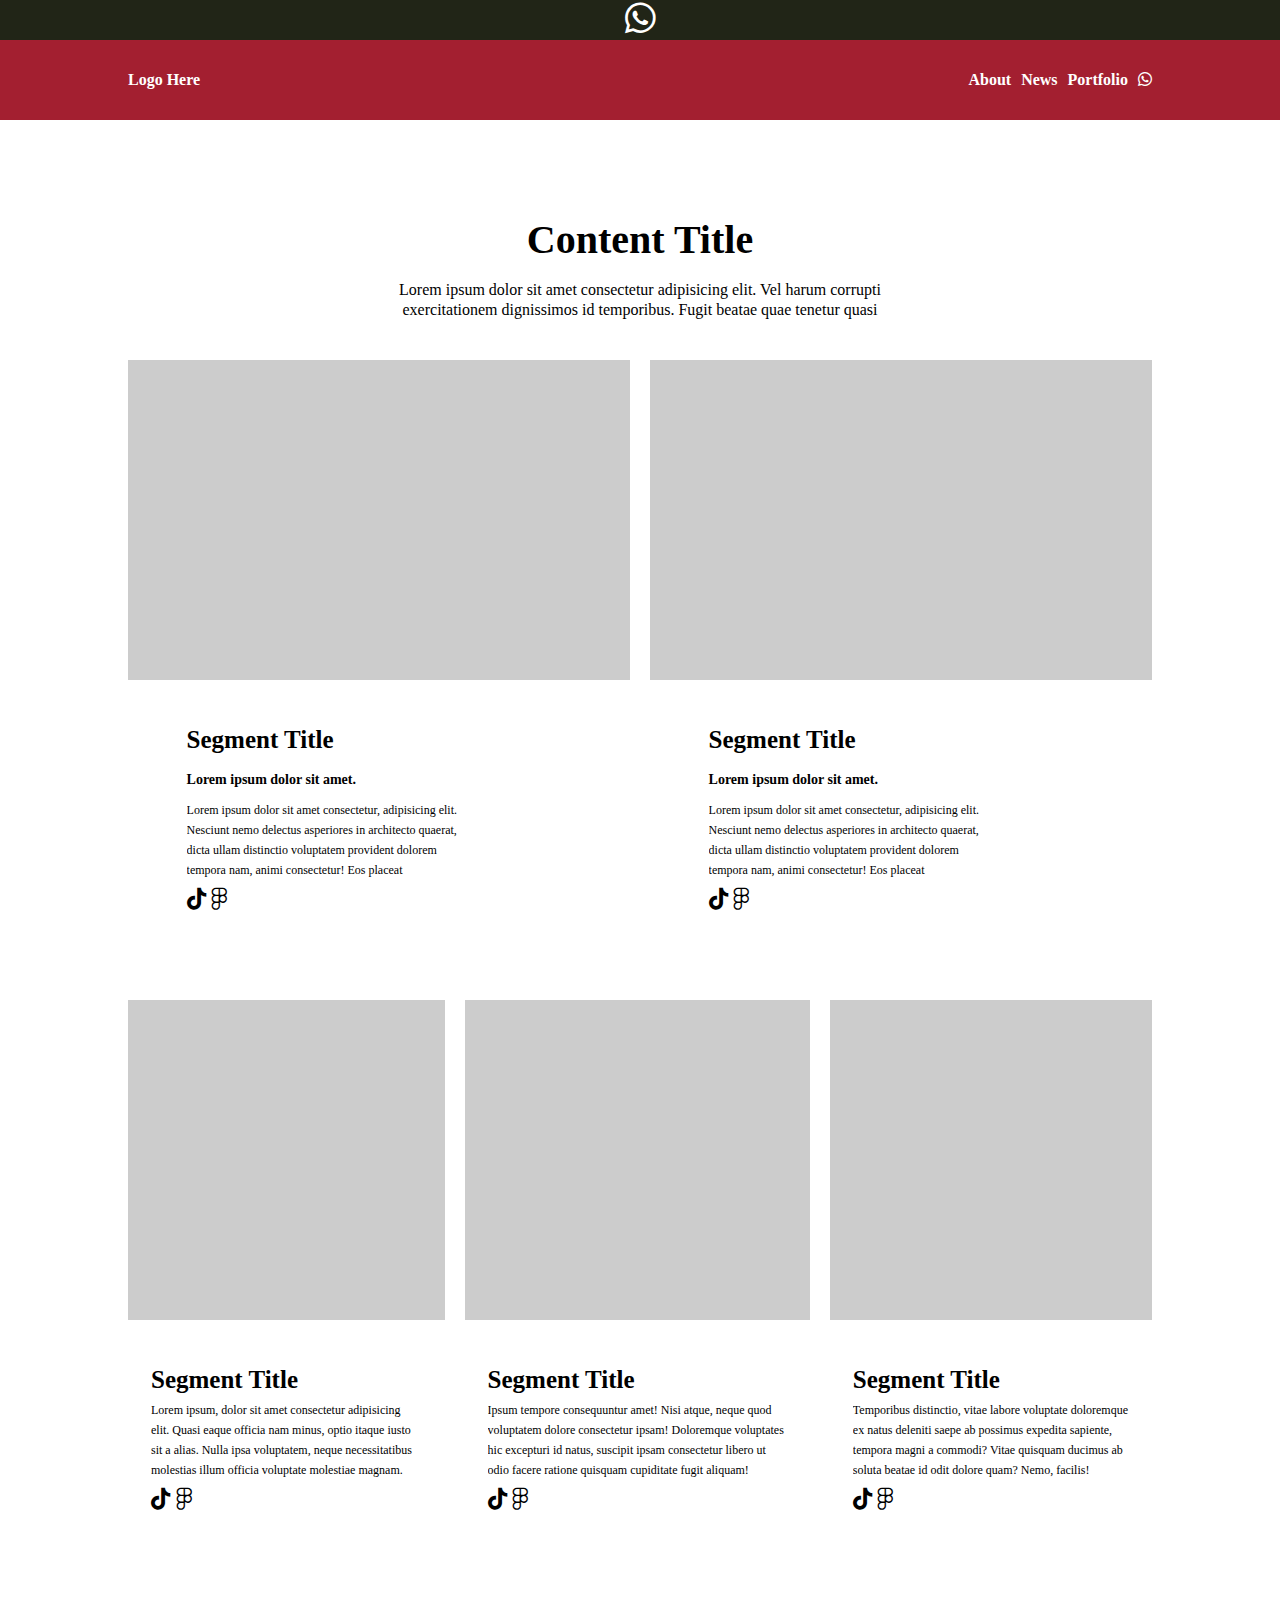
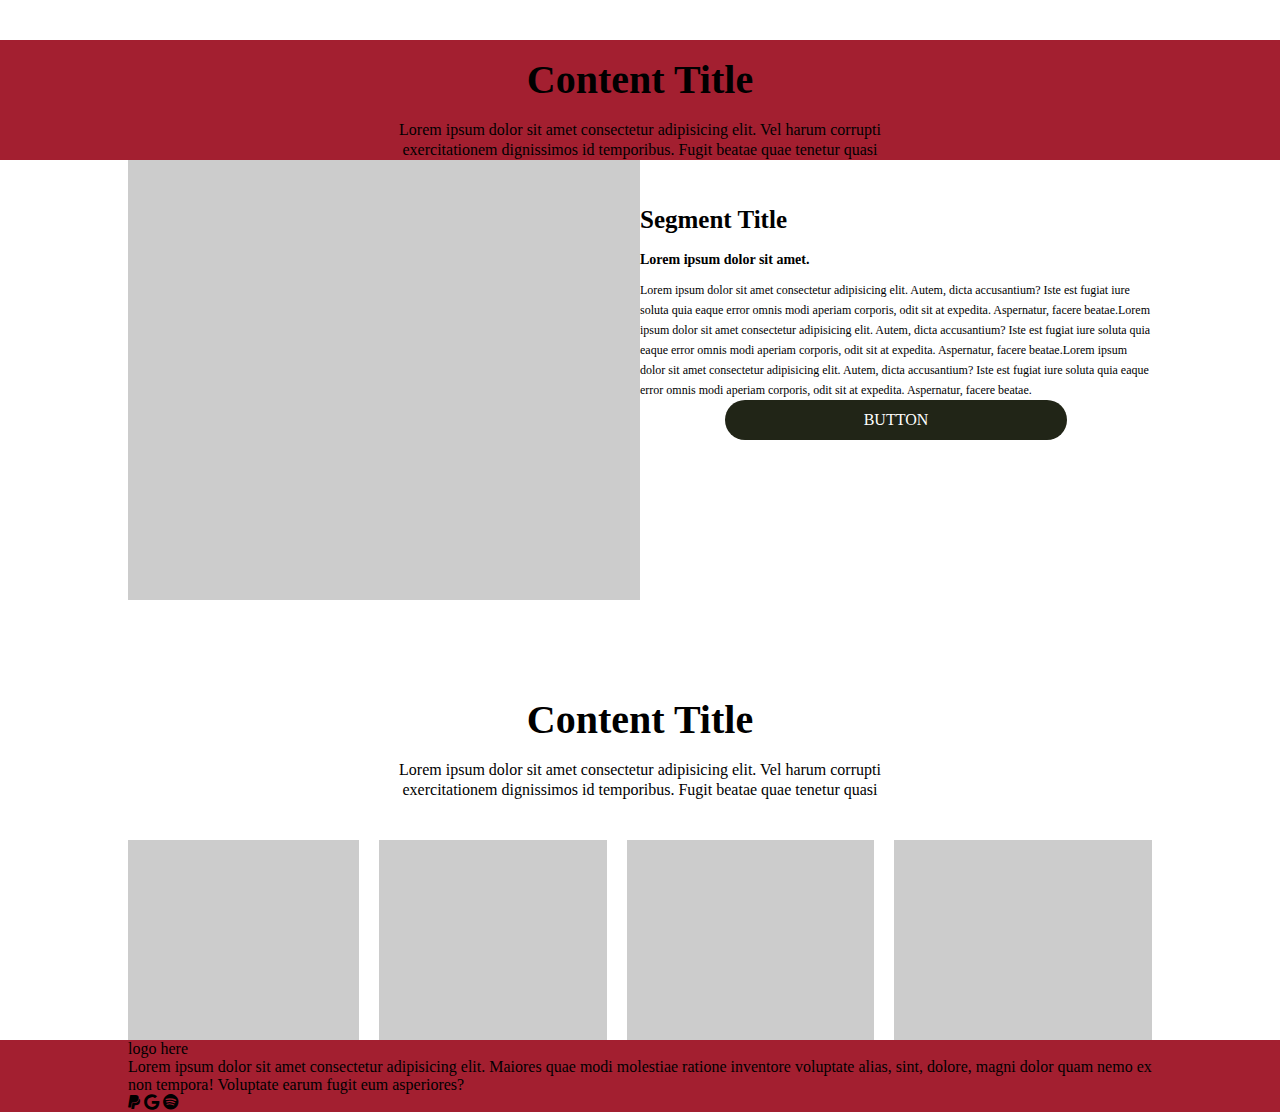
==== commit 2068ada0: "." ====
--- a/index.html
+++ b/index.html
@@ -4,124 +4,149 @@
 <head>
     <meta charset="UTF-8">
     <meta name="viewport" content="width=device-width, initial-scale=1.0">
+    <title>Document</title>
     <link rel="stylesheet" href="./css/all.min.css">
     <link rel="stylesheet" href="./css/index.css">
-    <title>Document</title>
 </head>
 
 <body>
+    <!-- 헤더탑 -->
     <div class="hdrTopWrap">
         <div class="hdrTop">
-            <i class="fa-solid fa-house"></i>
-        </div>
-    </div>
+            <i class="fa-brands fa-whatsapp"></i>
+        </div>
+    </div>
+
+    <!-- 헤더 -->
     <div class="headerWrap">
         <div class="header">
-            <h1>logo here</h1>
+            <h1>
+                <a href="#">logo here</a>
+            </h1>
             <ul>
-                <li>about</li>
-                <li>news</li>
-                <li>portfolio</li>
+                <li>
+                    <a href="http://www.naver.com" target="_blank">about</a>
+                </li>
+                <li>
+                    <a href="http://www.daum.net">news</a>
+                </li>
+                <li>
+                    <a href="http://www.google.com">portfolio</a>
+                </li>
+                <li>
+                    <i class="fa-brands fa-whatsapp"></i>
+                </li>
             </ul>
         </div>
     </div>
 
+    <!-- 컨텐츠1 -->
     <div class="cntWrap">
         <div class="content cnt01">
             <div class="header">
                 <h2>content title</h2>
-                <p>Lorem ipsum dolor, sit amet consectetur adipisicing elit. Doloremque recusandae veniam laboriosam
-                    nulla. Ducimus impedit assumenda ratione similique inventore mollitia sunt in harum facere. Dolorem
-                    sequi id eveniet nostrum velit.</p>
+                <p>Lorem ipsum dolor sit amet consectetur adipisicing elit. Vel harum corrupti exercitationem
+                    dignissimos id temporibus. Fugit beatae quae tenetur quasi facere at molestias praesentium, unde
+                    voluptates, consequuntur dolores minus magni.</p>
             </div>
             <div class="section">
                 <div class="artTop">
                     <div class="article">
-                        <div class="image"></div>
+                        <div class="image i1"></div>
                         <div class="texts">
                             <h3>segment title</h3>
                             <h4>Lorem ipsum dolor sit amet.</h4>
-                            <p>Lorem ipsum dolor, sit amet consectetur adipisicing elit. Ipsum aspernatur doloribus
-                                reiciendis nostrum quasi itaque optio officiis quisquam ratione similique alias ad sequi
-                                iure, veritatis voluptas cupiditate rem. Ab, necessitatibus.</p>
-                            <div class="icons">
-                                <i class="fa-solid fa-house"></i>
-                            </div>
-                        </div>
-                    </div>
-                    <div class="article">
-                        <div class="image"></div>
+                            <p>Lorem ipsum dolor sit amet consectetur, adipisicing elit. Nesciunt nemo delectus
+                                asperiores in architecto quaerat, dicta ullam distinctio voluptatem provident dolorem
+                                tempora nam, animi consectetur! Eos placeat voluptatibus omnis vitae.</p>
+                            <div class="icons">
+                                <i class="fa-brands fa-tiktok"></i>
+                                <i class="fa-brands fa-figma"></i>
+                            </div>
+                        </div>
+                    </div>
+                    <div class="article">
+                        <div class="image i2"></div>
                         <div class="texts">
                             <h3>segment title</h3>
                             <h4>Lorem ipsum dolor sit amet.</h4>
-                            <p>Lorem ipsum dolor sit amet consectetur adipisicing elit. Laborum neque unde
-                                consectetur quas autem maiores at totam est? Voluptas molestias facilis repellat
-                                saepe aut molestiae quasi hic magnam exercitationem? Odio!</p>
-                            <div class="icons">
-                                <i class="fa-solid fa-house"></i>
-                            </div>
-
+                            <p>Lorem ipsum dolor sit amet consectetur, adipisicing elit. Nesciunt nemo delectus
+                                asperiores in architecto quaerat, dicta ullam distinctio voluptatem provident dolorem
+                                tempora nam, animi consectetur! Eos placeat voluptatibus omnis vitae.</p>
+                            <div class="icons">
+                                <i class="fa-brands fa-tiktok"></i>
+                                <i class="fa-brands fa-figma"></i>
+                            </div>
                         </div>
                     </div>
                 </div>
                 <div class="artBtm">
                     <div class="article">
-                        <div class="image"></div>
-                        <div class="texts">
-                            <h3>segment title</h3>
-                            <p>Lorem ipsum dolor sit amet consectetur adipisicing elit. Suscipit ea sequi id
-                                perspiciatis molestias dignissimos neque iure. Veniam quae consequatur
-                                similique explicabo vero error! Atque vitae consequatur quae iste tenetur.
-                            </p>
-                            <div class="icons"></div>
-                        </div>
-                    </div>
-                    <div class="article">
-                        <div class="image"></div>
-                        <div class="texts">
-                            <h3>segment title</h3>
-                            <p>Molestiae veniam eaque odio assumenda ratione dolor, doloribus, pariatur
-                                tempora nemo harum cumque quis nostrum eos porro voluptas ex itaque,
-                                explicabo sed! Iure, a perspiciatis. Voluptatibus doloribus dolorem numquam
-                                eos!</p>
-                            <div class="icons"></div>
-                        </div>
-                    </div>
-                    <div class="article">
-                        <div class="image"></div>
-                        <div class="texts">
-                            <h3>segment title</h3>
-                            <p>Ab unde, obcaecati maiores doloribus excepturi totam perferendis sunt non
-                                laboriosam blanditiis quibusdam sequi quod ipsam officiis soluta esse
-                                voluptate est numquam consectetur ratione similique. Ad minima eveniet
-                                soluta suscipit.</p>
-                            <div class="icons"></div>
-                        </div>
-                    </div>
-                </div>
-            </div>
-        </div>
-    </div>
+                        <div class="image i1"></div>
+                        <div class="texts">
+                            <h3>segment title</h3>
+                            <p>Lorem ipsum, dolor sit amet consectetur adipisicing elit. Quasi eaque officia nam minus,
+                                optio itaque iusto sit a alias. Nulla ipsa voluptatem, neque necessitatibus molestias
+                                illum officia voluptate molestiae magnam.</p>
+                            <div class="icons">
+                                <i class="fa-brands fa-tiktok"></i>
+                                <i class="fa-brands fa-figma"></i>
+                            </div>
+                        </div>
+                    </div>
+                    <div class="article">
+                        <div class="image i2"></div>
+                        <div class="texts">
+                            <h3>segment title</h3>
+                            <p>Ipsum tempore consequuntur amet! Nisi atque, neque quod voluptatem dolore consectetur
+                                ipsam! Doloremque voluptates hic excepturi id natus, suscipit ipsam consectetur libero
+                                ut odio facere ratione quisquam cupiditate fugit aliquam!</p>
+                            <div class="icons">
+                                <i class="fa-brands fa-tiktok"></i>
+                                <i class="fa-brands fa-figma"></i>
+                            </div>
+                        </div>
+                    </div>
+                    <div class="article">
+                        <div class="image i3"></div>
+                        <div class="texts">
+                            <h3>segment title</h3>
+                            <p>Temporibus distinctio, vitae labore voluptate doloremque ex natus deleniti saepe ab
+                                possimus expedita sapiente, tempora magni a commodi? Vitae quisquam ducimus ab soluta
+                                beatae id odit dolore quam? Nemo, facilis!</p>
+                            <div class="icons">
+                                <i class="fa-brands fa-tiktok"></i>
+                                <i class="fa-brands fa-figma"></i>
+                            </div>
+                        </div>
+                    </div>
+                </div>
+            </div>
+        </div>
     </div>
     <div class="cntWrap">
         <div class="content cnt02">
             <div class="header">
                 <h2>content title</h2>
-                <p>Lorem ipsum dolor, sit amet consectetur adipisicing elit. Doloremque recusandae veniam
-                    laboriosam
-                    nulla. Ducimus impedit assumenda ratione similique inventore mollitia sunt in harum
-                    facere. Dolorem
-                    sequi id eveniet nostrum velit.</p>
+                <p>Lorem ipsum dolor sit amet consectetur adipisicing elit. Vel harum corrupti exercitationem
+                    dignissimos id temporibus. Fugit beatae quae tenetur quasi facere at molestias praesentium, unde
+                    voluptates, consequuntur dolores minus magni.</p>
             </div>
             <div class="section">
                 <div class="article">
-                    <div class="image"></div>
+                    <div class="image">
+                        <video src="./images/215697_tiny.mp4" autoplay muted loop>우주</video>
+                    </div>
                     <div class="texts">
                         <h3>segment title</h3>
                         <h4>Lorem ipsum dolor sit amet.</h4>
-                        <p>Lorem ipsum dolor, sit amet consectetur adipisicing elit. Incidunt accusamus
-                            consectetur reiciendis autem labore in unde corporis, cum, architecto eos sunt
-                            ab harum, sed voluptates praesentium repudiandae eveniet odio ducimus.</p>
+                        <p>Lorem ipsum dolor sit amet consectetur adipisicing elit. Autem, dicta accusantium? Iste est
+                            fugiat iure soluta quia eaque error omnis modi aperiam corporis, odit sit at expedita.
+                            Aspernatur, facere beatae.Lorem ipsum dolor sit amet consectetur adipisicing elit. Autem, dicta accusantium? Iste est
+                            fugiat iure soluta quia eaque error omnis modi aperiam corporis, odit sit at expedita.
+                            Aspernatur, facere beatae.Lorem ipsum dolor sit amet consectetur adipisicing elit. Autem, dicta accusantium? Iste est
+                            fugiat iure soluta quia eaque error omnis modi aperiam corporis, odit sit at expedita.
+                            Aspernatur, facere beatae.</p>
                         <div class="button">button</div>
                     </div>
                 </div>
@@ -132,59 +157,63 @@
         <div class="content cnt03">
             <div class="header">
                 <h2>content title</h2>
-                <p>Lorem ipsum dolor, sit amet consectetur adipisicing elit. Doloremque recusandae veniam
-                    laboriosam
-                    nulla. Ducimus impedit assumenda ratione similique inventore mollitia sunt in harum
-                    facere. Dolorem
-                    sequi id eveniet nostrum velit.</p>
+                <p>Lorem ipsum dolor sit amet consectetur adipisicing elit. Vel harum corrupti exercitationem
+                    dignissimos id temporibus. Fugit beatae quae tenetur quasi facere at molestias praesentium, unde
+                    voluptates, consequuntur dolores minus magni.</p>
             </div>
             <div class="section">
                 <div class="article">
-                    <div class="image"></div>
-                    <div class="texts">
-                        <h3>segment title</h3>
-                        <p>Lorem ipsum dolor sit amet consectetur adipisicing elit. Facilis cupiditate ab
-                            eligendi modi quas obcaecati quae aut rerum et voluptates ea ipsam sunt sit
-                            dolores vero, tenetur repellat repellendus quidem.</p>
-                    </div>
-                </div>
-                <div class="article">
-                    <div class="image"></div>
-                    <div class="texts">
-                        <h3>segment title</h3>
-                        <p>Lorem ipsum dolor sit amet consectetur adipisicing elit. Facilis cupiditate ab
-                            eligendi modi quas obcaecati quae aut rerum et voluptates ea ipsam sunt sit
-                            dolores vero, tenetur repellat repellendus quidem.</p>
-                    </div>
-                </div>
-                <div class="article">
-                    <div class="image"></div>
-                    <div class="texts">
-                        <h3>segment title</h3>
-                        <p>Lorem ipsum dolor sit amet consectetur adipisicing elit. Facilis cupiditate ab
-                            eligendi modi quas obcaecati quae aut rerum et voluptates ea ipsam sunt sit
-                            dolores vero, tenetur repellat repellendus quidem.</p>
-                    </div>
-                </div>
-                <div class="article">
-                    <div class="image"></div>
-                    <div class="texts">
-                        <h3>segment title</h3>
-                        <p>Lorem ipsum dolor sit amet consectetur adipisicing elit. Facilis cupiditate ab
-                            eligendi modi quas obcaecati quae aut rerum et voluptates ea ipsam sunt sit
-                            dolores vero, tenetur repellat repellendus quidem.</p>
-                    </div>
-                </div>
-            </div>
-        </div>
-    </div>
+                    <div class="image i1"></div>
+                    <div class="texts">
+                        <h3>semgent title</h3>
+                        <p>Lorem ipsum dolor sit amet consectetur adipisicing elit. Autem, ipsa. Laudantium eaque cumque
+                            consectetur perspiciatis voluptatum quidem suscipit cum amet ea ex mollitia fugiat illum
+                            quaerat quos sunt, consequatur ut!</p>
+                    </div>
+                </div>
+                <div class="article">
+                    <div class="image i2"></div>
+                    <div class="texts">
+                        <h3>semgent title</h3>
+                        <p>Corrupti numquam saepe aut quo iusto esse in iste vero excepturi eaque necessitatibus
+                            distinctio ipsum, beatae cum nulla! Saepe impedit adipisci delectus deserunt omnis tempore
+                            sequi dolorem quibusdam dolore iusto?</p>
+                    </div>
+                </div>
+                <div class="article">
+                    <div class="image i3"></div>
+                    <div class="texts">
+                        <h3>semgent title</h3>
+                        <p>Consequatur ipsam eaque repellat enim repudiandae harum, neque commodi odit quasi
+                            consequuntur delectus! Harum, unde rem alias recusandae necessitatibus obcaecati facilis ea
+                            eligendi dolorem natus, optio qui. Debitis, neque saepe.</p>
+                    </div>
+                </div>
+                <div class="article">
+                    <div class="image i4"></div>
+                    <div class="texts">
+                        <h3>semgent title</h3>
+                        <p>Asperiores aliquid provident mollitia architecto, aperiam placeat quisquam doloremque
+                            deleniti minus quibusdam pariatur porro, temporibus iusto iure qui alias aspernatur illo
+                            atque. Corporis recusandae quas, ducimus quos sunt aspernatur aliquid.</p>
+                    </div>
+                </div>
+            </div>
+        </div>
+    </div>
+
+    <!-- 푸터 -->
     <div class="ftrWrap">
         <div class="footer">
             <h4>logo here</h4>
-            <p>Lorem ipsum dolor sit amet consectetur adipisicing elit. Vel explicabo consequuntur laudantium
-                delectus nostrum tempora corporis, sapiente minus, quam cum minima? Illum nesciunt id beatae eum
-                quod est eos unde.</p>
-            <div class="sns"></div>
+            <p>Lorem ipsum dolor sit amet consectetur adipisicing elit. Maiores quae modi molestiae ratione inventore
+                voluptate alias, sint, dolore, magni dolor quam nemo ex non tempora! Voluptate earum fugit eum
+                asperiores?</p>
+            <div class="sns">
+                <i class="fa-brands fa-paypal"></i>
+                <i class="fa-brands fa-google"></i>
+                <i class="fa-brands fa-spotify"></i>
+            </div>
         </div>
     </div>
 </body>
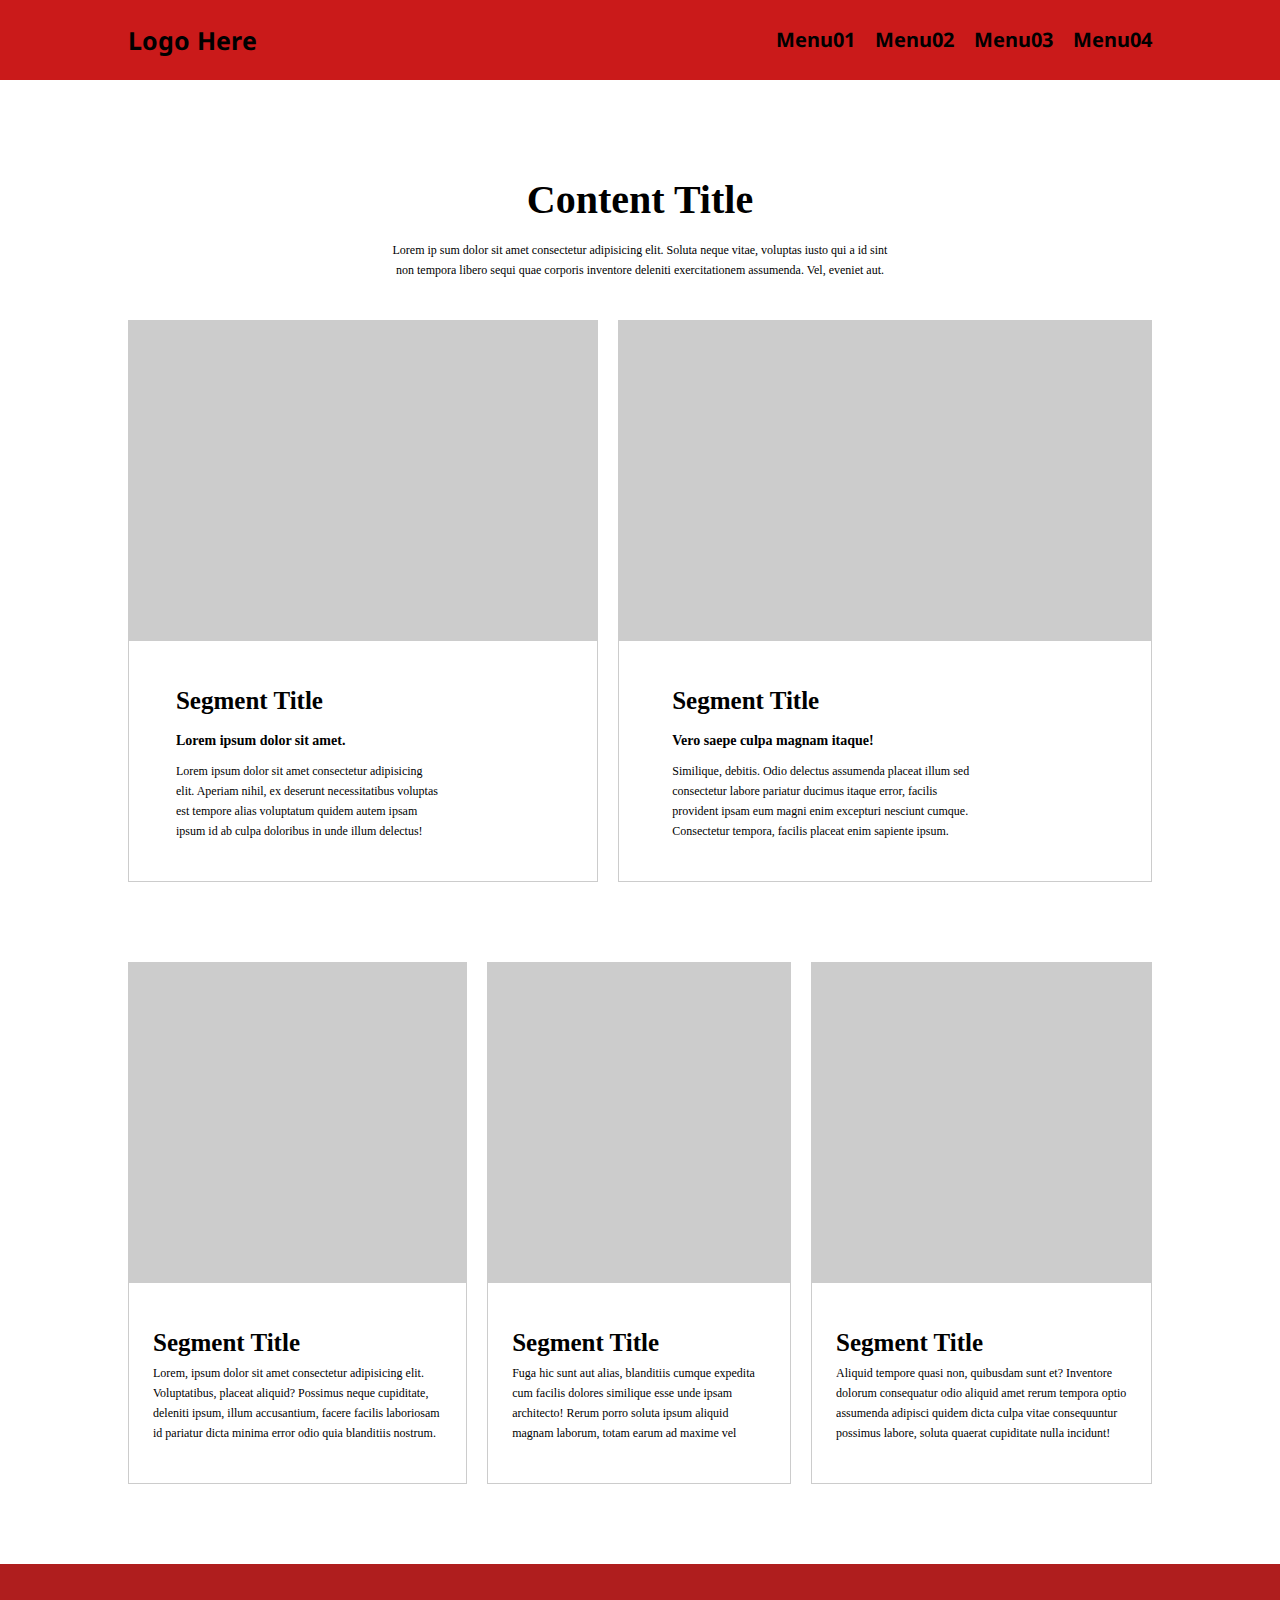
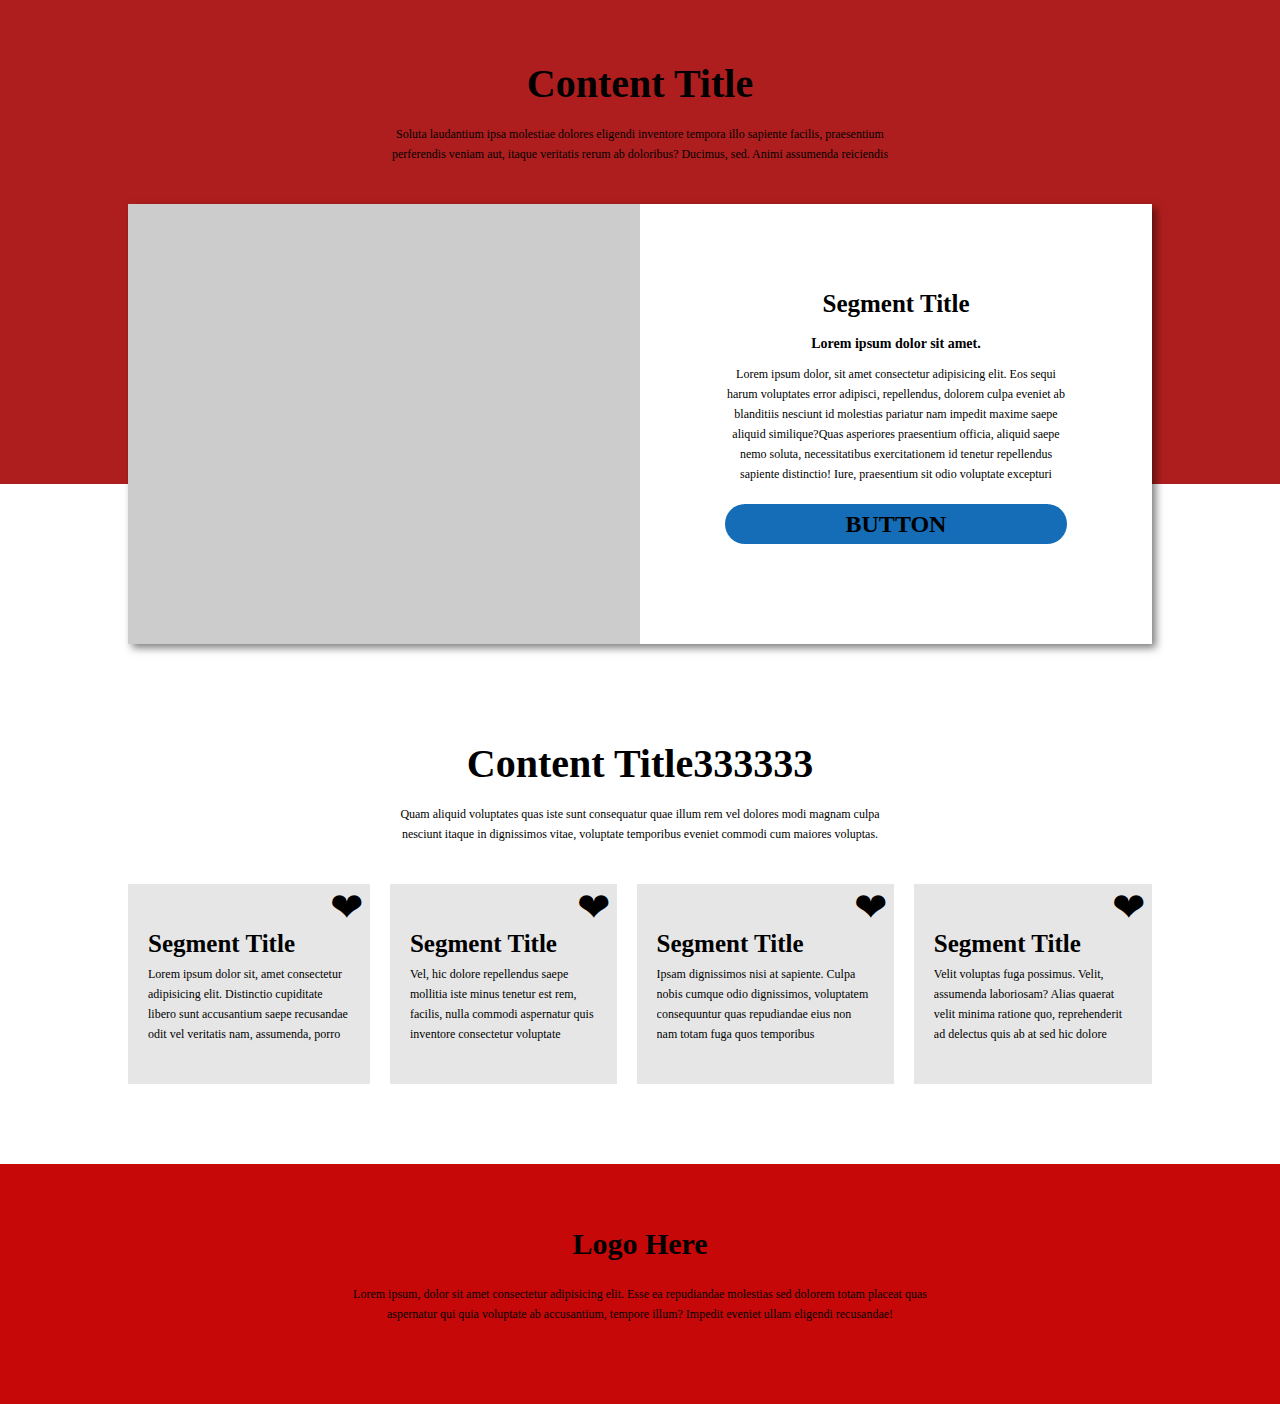
==== commit 2cae9cd1: "작업" ====
--- a/index.html
+++ b/index.html
@@ -4,217 +4,197 @@
 <head>
     <meta charset="UTF-8">
     <meta name="viewport" content="width=device-width, initial-scale=1.0">
-    <title>Document</title>
-    <link rel="stylesheet" href="./css/all.min.css">
-    <link rel="stylesheet" href="./css/index.css">
+    <title>크리스마스</title>
+    <link rel="stylesheet" href="./css/index2.css">
 </head>
 
 <body>
-    <!-- 헤더탑 -->
+
+
     <div class="hdrTopWrap">
+
         <div class="hdrTop">
-            <i class="fa-brands fa-whatsapp"></i>
-        </div>
-    </div>
-
-    <!-- 헤더 -->
-    <div class="headerWrap">
-        <div class="header">
-            <h1>
-                <a href="#">logo here</a>
-            </h1>
+            <i></i>
+        </div>
+    </div>
+
+    <div class="hdrWrap">
+        <header>
+            <h1>logo here</h1>
             <ul>
-                <li>
-                    <a href="http://www.naver.com" target="_blank">about</a>
-                </li>
-                <li>
-                    <a href="http://www.daum.net">news</a>
-                </li>
-                <li>
-                    <a href="http://www.google.com">portfolio</a>
-                </li>
-                <li>
-                    <i class="fa-brands fa-whatsapp"></i>
-                </li>
+                <li>menu01</li>
+                <li>menu02</li>
+                <li>menu03</li>
+                <li>menu04</li>
             </ul>
-        </div>
-    </div>
-
-    <!-- 컨텐츠1 -->
+        </header>
+    </div>
+
+    <!-- /*컨텐츠*/ -->
     <div class="cntWrap">
         <div class="content cnt01">
-            <div class="header">
+            <header>
                 <h2>content title</h2>
-                <p>Lorem ipsum dolor sit amet consectetur adipisicing elit. Vel harum corrupti exercitationem
-                    dignissimos id temporibus. Fugit beatae quae tenetur quasi facere at molestias praesentium, unde
-                    voluptates, consequuntur dolores minus magni.</p>
-            </div>
-            <div class="section">
+                <p>Lorem ip
+                    sum dolor sit amet consectetur adipisicing elit. Soluta neque vitae, voluptas iusto qui a id sint
+                    non tempora libero sequi quae corporis inventore deleniti exercitationem assumenda. Vel, eveniet
+                    aut.</p>
+            </header>
+            <section>
                 <div class="artTop">
-                    <div class="article">
+                    <article>
                         <div class="image i1"></div>
                         <div class="texts">
                             <h3>segment title</h3>
                             <h4>Lorem ipsum dolor sit amet.</h4>
-                            <p>Lorem ipsum dolor sit amet consectetur, adipisicing elit. Nesciunt nemo delectus
-                                asperiores in architecto quaerat, dicta ullam distinctio voluptatem provident dolorem
-                                tempora nam, animi consectetur! Eos placeat voluptatibus omnis vitae.</p>
-                            <div class="icons">
-                                <i class="fa-brands fa-tiktok"></i>
-                                <i class="fa-brands fa-figma"></i>
-                            </div>
-                        </div>
-                    </div>
-                    <div class="article">
+                            <p>Lorem ipsum dolor sit amet consectetur adipisicing elit. Aperiam nihil, ex deserunt
+                                necessitatibus voluptas est tempore alias voluptatum quidem autem ipsam ipsum id ab
+                                culpa doloribus in unde illum delectus!</p>
+                        </div>
+                    </article>
+                    <article>
                         <div class="image i2"></div>
                         <div class="texts">
                             <h3>segment title</h3>
-                            <h4>Lorem ipsum dolor sit amet.</h4>
-                            <p>Lorem ipsum dolor sit amet consectetur, adipisicing elit. Nesciunt nemo delectus
-                                asperiores in architecto quaerat, dicta ullam distinctio voluptatem provident dolorem
-                                tempora nam, animi consectetur! Eos placeat voluptatibus omnis vitae.</p>
-                            <div class="icons">
-                                <i class="fa-brands fa-tiktok"></i>
-                                <i class="fa-brands fa-figma"></i>
-                            </div>
-                        </div>
-                    </div>
+                            <h4>Vero saepe culpa magnam itaque!</h4>
+                            <p>Similique, debitis. Odio delectus assumenda placeat illum sed consectetur labore pariatur
+                                ducimus itaque error, facilis provident ipsam eum magni enim excepturi nesciunt cumque.
+                                Consectetur tempora, facilis placeat enim sapiente ipsum.</p>
+                        </div>
+                    </article>
                 </div>
                 <div class="artBtm">
-                    <div class="article">
+                    <article>
                         <div class="image i1"></div>
                         <div class="texts">
                             <h3>segment title</h3>
-                            <p>Lorem ipsum, dolor sit amet consectetur adipisicing elit. Quasi eaque officia nam minus,
-                                optio itaque iusto sit a alias. Nulla ipsa voluptatem, neque necessitatibus molestias
-                                illum officia voluptate molestiae magnam.</p>
-                            <div class="icons">
-                                <i class="fa-brands fa-tiktok"></i>
-                                <i class="fa-brands fa-figma"></i>
-                            </div>
-                        </div>
-                    </div>
-                    <div class="article">
+                            <p>Lorem, ipsum dolor sit amet consectetur adipisicing elit. Voluptatibus, placeat aliquid?
+                                Possimus neque cupiditate, deleniti ipsum, illum accusantium, facere facilis laboriosam
+                                id pariatur dicta minima error odio quia blanditiis nostrum.</p>
+                            <div class="icons"><i></i></div>
+                        </div>
+                    </article>
+                    <article>
                         <div class="image i2"></div>
                         <div class="texts">
                             <h3>segment title</h3>
-                            <p>Ipsum tempore consequuntur amet! Nisi atque, neque quod voluptatem dolore consectetur
-                                ipsam! Doloremque voluptates hic excepturi id natus, suscipit ipsam consectetur libero
-                                ut odio facere ratione quisquam cupiditate fugit aliquam!</p>
-                            <div class="icons">
-                                <i class="fa-brands fa-tiktok"></i>
-                                <i class="fa-brands fa-figma"></i>
-                            </div>
-                        </div>
-                    </div>
-                    <div class="article">
+                            <p>Fuga hic sunt aut alias, blanditiis cumque expedita cum facilis dolores similique esse
+                                unde ipsam architecto! Rerum porro soluta ipsum aliquid magnam laborum, totam earum ad
+                                maxime vel voluptas ducimus.</p>
+                            <div class="icons"><i></i></div>
+                        </div>
+                    </article>
+                    <article>
                         <div class="image i3"></div>
                         <div class="texts">
                             <h3>segment title</h3>
-                            <p>Temporibus distinctio, vitae labore voluptate doloremque ex natus deleniti saepe ab
-                                possimus expedita sapiente, tempora magni a commodi? Vitae quisquam ducimus ab soluta
-                                beatae id odit dolore quam? Nemo, facilis!</p>
-                            <div class="icons">
-                                <i class="fa-brands fa-tiktok"></i>
-                                <i class="fa-brands fa-figma"></i>
-                            </div>
-                        </div>
-                    </div>
+                            <p>Aliquid tempore quasi non, quibusdam sunt et? Inventore dolorum consequatur odio aliquid
+                                amet rerum tempora optio assumenda adipisci quidem dicta culpa vitae consequuntur
+                                possimus labore, soluta quaerat cupiditate nulla incidunt!</p>
+                            <div class="icons"><i></i></div>
+                        </div>
+                    </article>
                 </div>
-            </div>
+            </section>
         </div>
     </div>
     <div class="cntWrap">
         <div class="content cnt02">
-            <div class="header">
+            <header>
                 <h2>content title</h2>
-                <p>Lorem ipsum dolor sit amet consectetur adipisicing elit. Vel harum corrupti exercitationem
-                    dignissimos id temporibus. Fugit beatae quae tenetur quasi facere at molestias praesentium, unde
-                    voluptates, consequuntur dolores minus magni.</p>
-            </div>
-            <div class="section">
-                <div class="article">
-                    <div class="image">
-                        <video src="./images/215697_tiny.mp4" autoplay muted loop>우주</video>
-                    </div>
+                <p>Soluta laudantium ipsa molestiae dolores eligendi inventore tempora illo sapiente facilis,
+                    praesentium perferendis veniam aut, itaque veritatis rerum ab doloribus? Ducimus, sed. Animi
+                    assumenda reiciendis quaerat, accusamus optio ex doloribus?</p>
+            </header>
+            <section>
+                <article>
+                    <div class="image"></div>
                     <div class="texts">
                         <h3>segment title</h3>
                         <h4>Lorem ipsum dolor sit amet.</h4>
-                        <p>Lorem ipsum dolor sit amet consectetur adipisicing elit. Autem, dicta accusantium? Iste est
-                            fugiat iure soluta quia eaque error omnis modi aperiam corporis, odit sit at expedita.
-                            Aspernatur, facere beatae.Lorem ipsum dolor sit amet consectetur adipisicing elit. Autem, dicta accusantium? Iste est
-                            fugiat iure soluta quia eaque error omnis modi aperiam corporis, odit sit at expedita.
-                            Aspernatur, facere beatae.Lorem ipsum dolor sit amet consectetur adipisicing elit. Autem, dicta accusantium? Iste est
-                            fugiat iure soluta quia eaque error omnis modi aperiam corporis, odit sit at expedita.
-                            Aspernatur, facere beatae.</p>
+                        <p><span>Lorem ipsum dolor, sit amet consectetur adipisicing elit. Eos sequi harum voluptates
+                                error adipisci, repellendus, dolorem culpa eveniet ab blanditiis nesciunt id molestias
+                                pariatur nam impedit maxime saepe aliquid similique?</span><span>Quas asperiores
+                                praesentium officia, aliquid saepe nemo soluta, necessitatibus exercitationem id tenetur
+                                repellendus sapiente distinctio! Iure, praesentium sit odio voluptate excepturi saepe,
+                                dolores odit, velit magnam enim a vero corporis.</span><span>Veritatis accusantium
+                                aliquid est. Nemo quae cumque sapiente, ullam ea voluptatum rerum deserunt dolores, quod
+                                debitis corporis nulla corrupti quidem illum accusantium labore aperiam, quas asperiores
+                                nesciunt doloremque aspernatur cupiditate.</span></p>
                         <div class="button">button</div>
                     </div>
-                </div>
-            </div>
+                </article>
+            </section>
         </div>
     </div>
     <div class="cntWrap">
         <div class="content cnt03">
-            <div class="header">
-                <h2>content title</h2>
-                <p>Lorem ipsum dolor sit amet consectetur adipisicing elit. Vel harum corrupti exercitationem
-                    dignissimos id temporibus. Fugit beatae quae tenetur quasi facere at molestias praesentium, unde
-                    voluptates, consequuntur dolores minus magni.</p>
-            </div>
-            <div class="section">
-                <div class="article">
+            <header>
+                <h2>content title333333</h2>
+                <p>Quam aliquid voluptates quas iste sunt consequatur quae illum rem vel dolores modi magnam culpa
+                    nesciunt itaque in dignissimos vitae, voluptate temporibus eveniet commodi cum maiores voluptas.
+                    Praesentium, ut architecto?</p>
+            </header>
+            <section>
+                <article>
                     <div class="image i1"></div>
                     <div class="texts">
-                        <h3>semgent title</h3>
-                        <p>Lorem ipsum dolor sit amet consectetur adipisicing elit. Autem, ipsa. Laudantium eaque cumque
-                            consectetur perspiciatis voluptatum quidem suscipit cum amet ea ex mollitia fugiat illum
-                            quaerat quos sunt, consequatur ut!</p>
-                    </div>
-                </div>
-                <div class="article">
+                        <h3>segment title</h3>
+                        <p>Lorem ipsum dolor sit, amet consectetur adipisicing elit. Distinctio cupiditate libero sunt
+                            accusantium saepe recusandae odit vel veritatis nam, assumenda, porro voluptas veniam velit
+                            magnam atque, est optio facilis! Temporibus!</p>
+                        <div>❤
+                    </div>
+                </article>
+                <article>
                     <div class="image i2"></div>
                     <div class="texts">
-                        <h3>semgent title</h3>
-                        <p>Corrupti numquam saepe aut quo iusto esse in iste vero excepturi eaque necessitatibus
-                            distinctio ipsum, beatae cum nulla! Saepe impedit adipisci delectus deserunt omnis tempore
-                            sequi dolorem quibusdam dolore iusto?</p>
-                    </div>
-                </div>
-                <div class="article">
+                        <h3>segment title</h3>
+                        <p>Vel, hic dolore repellendus saepe mollitia iste minus tenetur est rem, facilis, nulla commodi
+                            aspernatur quis inventore consectetur voluptate incidunt adipisci odit neque ipsum nisi
+                            provident.
+                            Sint, quos eius? Eaque!</p>
+                        <div>❤</div>
+
+                    </div>
+                </article>
+                <article>
                     <div class="image i3"></div>
                     <div class="texts">
-                        <h3>semgent title</h3>
-                        <p>Consequatur ipsam eaque repellat enim repudiandae harum, neque commodi odit quasi
-                            consequuntur delectus! Harum, unde rem alias recusandae necessitatibus obcaecati facilis ea
-                            eligendi dolorem natus, optio qui. Debitis, neque saepe.</p>
-                    </div>
-                </div>
-                <div class="article">
+                        <h3>segment title</h3>
+                        <p>Ipsam dignissimos nisi at sapiente. Culpa nobis cumque odio dignissimos, voluptatem
+                            consequuntur quas
+                            repudiandae eius non nam totam fuga quos temporibus accusantium expedita vitae? Blanditiis
+                            molestias
+                            neque laboriosam ut consectetur.</p>
+                        <div>❤</div>
+
+                    </div>
+                </article>
+                <article>
                     <div class="image i4"></div>
                     <div class="texts">
-                        <h3>semgent title</h3>
-                        <p>Asperiores aliquid provident mollitia architecto, aperiam placeat quisquam doloremque
-                            deleniti minus quibusdam pariatur porro, temporibus iusto iure qui alias aspernatur illo
-                            atque. Corporis recusandae quas, ducimus quos sunt aspernatur aliquid.</p>
-                    </div>
-                </div>
-            </div>
-        </div>
-    </div>
-
-    <!-- 푸터 -->
+                        <h3>segment title</h3>
+                        <p>Velit voluptas fuga possimus. Velit, assumenda laboriosam? Alias quaerat velit minima ratione
+                            quo,
+                            reprehenderit ad delectus quis ab at sed hic dolore assumenda maxime harum earum vero
+                            voluptas
+                            dignissimos consequatur?</p>
+                        <div>❤</div>
+
+                    </div>
+                </article>
+            </section>
+        </div>
+    </div>
     <div class="ftrWrap">
-        <div class="footer">
+        <footer>
             <h4>logo here</h4>
-            <p>Lorem ipsum dolor sit amet consectetur adipisicing elit. Maiores quae modi molestiae ratione inventore
-                voluptate alias, sint, dolore, magni dolor quam nemo ex non tempora! Voluptate earum fugit eum
-                asperiores?</p>
-            <div class="sns">
-                <i class="fa-brands fa-paypal"></i>
-                <i class="fa-brands fa-google"></i>
-                <i class="fa-brands fa-spotify"></i>
-            </div>
-        </div>
+            <p>Lorem ipsum, dolor sit amet consectetur adipisicing elit. Esse ea repudiandae molestias sed dolorem totam
+                placeat quas aspernatur qui quia voluptate ab accusantium, tempore illum? Impedit eveniet ullam eligendi
+                recusandae!</p>
+            <div class="sns"><i></i></div>
+        </footer>
     </div>
 </body>
 
--- a/css/index2.css
+++ b/css/index2.css
@@ -0,0 +1,411 @@
+@import url('./reset.css');
+@import url('https://fonts.googleapis.com/css2?family=Noto+Sans:ital,wght@0,100..900;1,100..900&display=swap');
+
+/* 헤더탑 */
+.hdrTopWrap {
+    background-color: #dd2222;
+    width: 80%;
+    max-width: 1080px;
+    margin: 0 auto;
+}
+
+.hdrTopWrap .hdrTop {}
+
+.hdrTopWrap .hdrTop i {}
+
+/* 헤더 */
+@keyframes change {
+    0%{
+        font-family: serif;
+    }
+    100%{}
+    }
+
+.hdrWrap {
+    background-color: #ca1a1a;
+}
+
+.hdrWrap header {
+    width: 80%;
+    max-width: 1080px;
+    margin: 0 auto;
+    display: flex;
+    justify-content: space-between;
+    line-height: 80px;
+    text-transform: capitalize;
+    font-weight: 700;
+    font-family:'Noto Sans';
+    
+}
+
+.hdrWrap header h1 {
+    font-size: 25px;
+}
+
+.hdrWrap header ul {
+    display: flex;
+    column-gap: 20px;
+    font-size: 20px;
+}
+
+.hdrWrap header ul li :nth-of-type(4) {
+    display: none;
+}
+
+/* 컨텐츠 공통 */
+.cntWrap {
+    margin-top: 80px;
+}
+
+.cntWrap .content {
+    width: 80%;
+    max-width: 1080px;
+    margin: 0 auto;
+}
+
+.cntWrap .content header {
+    text-align: center;
+}
+
+.cntWrap header h2 {
+    line-height: 80px;
+    font-size: 40px;
+    text-transform: capitalize;
+    font-weight: 700;
+}
+
+.cntWrap header p {
+    line-height: 20px;
+    height: 40px;
+    overflow: hidden;
+    font-size: 12px;
+    width: 50%;
+    margin: 0 auto;
+}
+
+.cntWrap section {
+    margin-top: 40px;
+}
+
+.cntWrap section article {}
+
+.cntWrap article .image {
+    background-color: #ccc;
+}
+
+.cntWrap article .texts {}
+
+.cntWrap article .texts h3 {
+    line-height: 40px;
+    font-size: 25px;
+    text-transform: capitalize;
+    font-weight: 700;
+}
+
+.cntWrap article .texts h4 {
+    font-size: 14px;
+    line-height: 40px;
+    font-weight: 700;
+    height: 40px;
+    overflow: hidden;
+}
+
+.cntWrap article .texts p {
+    height: 80px;
+    line-height: 20px;
+    overflow: hidden;
+    font-size: 12px;
+}
+
+.cntWrap article .texts i {}
+
+/* 컨텐츠 1 */
+.cnt01 {}
+
+.cnt01 header {}
+
+.cnt01 header h2 {}
+
+.cnt01 header p {}
+
+.cnt01 section {}
+
+.cnt01 section .artTop {
+    display: flex;
+    column-gap: 20px;
+}
+
+.cnt01 .artTop article {}
+
+.cnt01 .artTop .image {
+    height: 320px;
+}
+
+.cnt01 .artTop .image .i1 {}
+
+.cnt01 .artTop .image .i2 {}
+
+.cnt01 .artTop .texts {
+    border: 1px solid #ccc;
+    padding-top: 40px;
+    padding-bottom: 40px;
+    padding-left: calc(100%/6*0.6);
+    padding-right: calc(100%/6*2);
+}
+
+.cnt01 .artTop .texts h3 {}
+
+.cnt01 .artTop .texts h4 {}
+
+.cnt01 .artTop .texts p {}
+
+.cnt01 .artTop .texts .icons {}
+
+.cnt01 .artTop .texts .i {}
+
+.cnt01 section .artBtm {
+    display: flex;
+    column-gap: 20px;
+    margin-top: 80px;
+}
+
+.cnt01 .artBtm article {}
+
+.cnt01 .artBtm .image {
+    height: 320px;
+}
+
+.cnt01 .artBtm .image .i1 {}
+
+.cnt01 .artBtm .image .i2 {}
+
+.cnt01 .artBtm .image .i3 {}
+
+.cnt01 .artBtm .texts {
+    border: 1px solid #ccc;
+    padding: 40px 24px;
+}
+
+.cnt01 .artBtm .texts h3 {}
+
+.cnt01 .artBtm .texts p {}
+
+.cnt01 .artBtm .texts .icons {}
+
+.cnt01 .artBtm .texts i {}
+
+/* 컨텐츠2 */
+.cntWrap .content.cnt02 {
+    width: 100%;
+    max-width: none;
+}
+
+.cnt02 header {
+    background-color: #af1e1e;
+    padding-top: 80px;
+    padding-bottom: 320px;
+}
+
+.cnt02 header h2 {}
+
+.cnt02 header p {
+    width: calc(80%/12*6);
+    margin: 0 auto;
+    max-width: 520px;
+}
+
+.cnt02 section {
+    width: 80%;
+    max-width: 1080px;
+    margin: 0 auto;
+}
+
+.cnt02 section article {
+    display: flex;
+    box-shadow: 4px 4px 8px rgba(0, 0, 0, 0.5);
+    margin-top: -280px;
+}
+
+.cnt02 article .image {
+    height: 440px;
+    width: 50%;
+}
+
+.cnt02 article .texts {
+    width: 50%;
+    background-color: #fff;
+    padding: 80px calc(100%/12);
+    text-align: center;
+}
+
+.cnt02 article .texts h3 {}
+
+.cnt02 article .texts h4 {}
+
+.cnt02 article .texts p {
+    height: 120px;
+}
+
+.cnt02 article .texts .button {
+    line-height: 40px;
+    text-transform: uppercase;
+    font-size: 24px;
+    font-weight: 700;
+    text-align: center;
+    margin: 0 auto;
+    margin-top: 20px;
+    background-color: #146db6;
+    border-radius: 20px;
+    width: calc(100%-40px);
+}
+
+/* 컨텐츠3 */
+.cnt03 {}
+
+.cnt03 header {}
+
+.cnt03 header h2 {}
+
+.cnt03 header p {}
+
+.cnt03 section {
+    display: flex;
+    column-gap: 20px;
+    justify-content: space-between;
+}
+
+.cnt03 section article {
+    height: 200px;
+    overflow: hidden;
+    width: calc(100%/4-20px);
+    transition: all 0.5s;
+}
+
+.cnt03 section article:hover{
+    box-shadow: 3px 3px 6px rgba(14, 34, 90, 25);
+}
+
+
+
+.cnt03 article .image {
+    height: 200px;
+}
+
+.cnt03 article .image .i1 {}
+
+.cnt03 article .image .i2 {}
+
+.cnt03 article .image .i3 {}
+
+.cnt03 article .image .i4 {}
+
+.cnt03 article .texts {
+    margin-top: -200px;
+    padding: 40px 20px;
+    position: relative;
+    background-color: rgba(255, 255, 255, 0.5);
+    transition: all 0.5s;
+}
+
+.cnt03 article .texts h3 {}
+
+.cnt03 article .texts p {}
+
+.cnt03 article .texts div {
+
+    width: 40px;
+    font-size: 40px;
+    position: absolute;
+    top: 0px;
+    right: 0px;
+}
+
+
+
+
+/* 푸터 */
+.ftrWrap {
+    background-color: #c70808;
+    margin-top: 80px;
+}
+
+.ftrWrap footer {
+    width: 80%;
+    max-width: 1080px;
+    margin: 0 auto;
+    text-align: center;
+    padding-top: 40px;
+    padding-bottom: 80px;
+    padding-left: calc(100%/12*2);
+    padding-right: calc(100%/12*2);
+}
+
+.ftrWrap footer h4 {
+    line-height: 80px;
+    font-size: 30px;
+    font-weight: 700;
+    text-transform: capitalize;
+}
+
+.ftrWrap footer p {
+    line-height: 20px;
+    height: 40px;
+    overflow: hidden;
+    font-size: 12px;
+}
+
+.ftrWrap footer .sns {
+    line-height: 80px;
+    font-size: 40px;
+}
+
+.ftrWrap footer .sns i {}
+
+/* 태블릿  */
+@media screen and (max-width: 1024px) {
+    /* 이 안의 요소가 태블릿에서 적용됩니다.*/
+
+    .cntWrap {
+        margin-top: 80px;
+    }
+
+    .cntWrap header p {
+        width: 100%;
+    }
+
+    .cnt01 .artTop article:nth-of-type(2) {
+        display: none;
+    }
+
+    .cnt01 section .artBtm {
+        justify-content: space-between;
+        column-gap: unset;
+    }
+
+    .cnt01 .artBtm article {
+        width: calc(50%-20px);
+    }
+
+    .cnt01 .artBtm article:nth-of-type(3) {
+        display: none;
+    }
+
+    .cnt02 section article .cnt02 article .image {
+        width: 100%;
+    }
+
+    .cnt03 section article {
+        width: calc(50%-15px);
+    }
+
+    .cnt03 section {
+        flex-wrap: wrap;
+        row-gap: 40px;
+    }
+}
+
+@media screen and (max-width:500px) {
+
+    /* 모바일 적용 속성 */
+    .hdrWrap header ul li:nth-of-type(4) {}
+}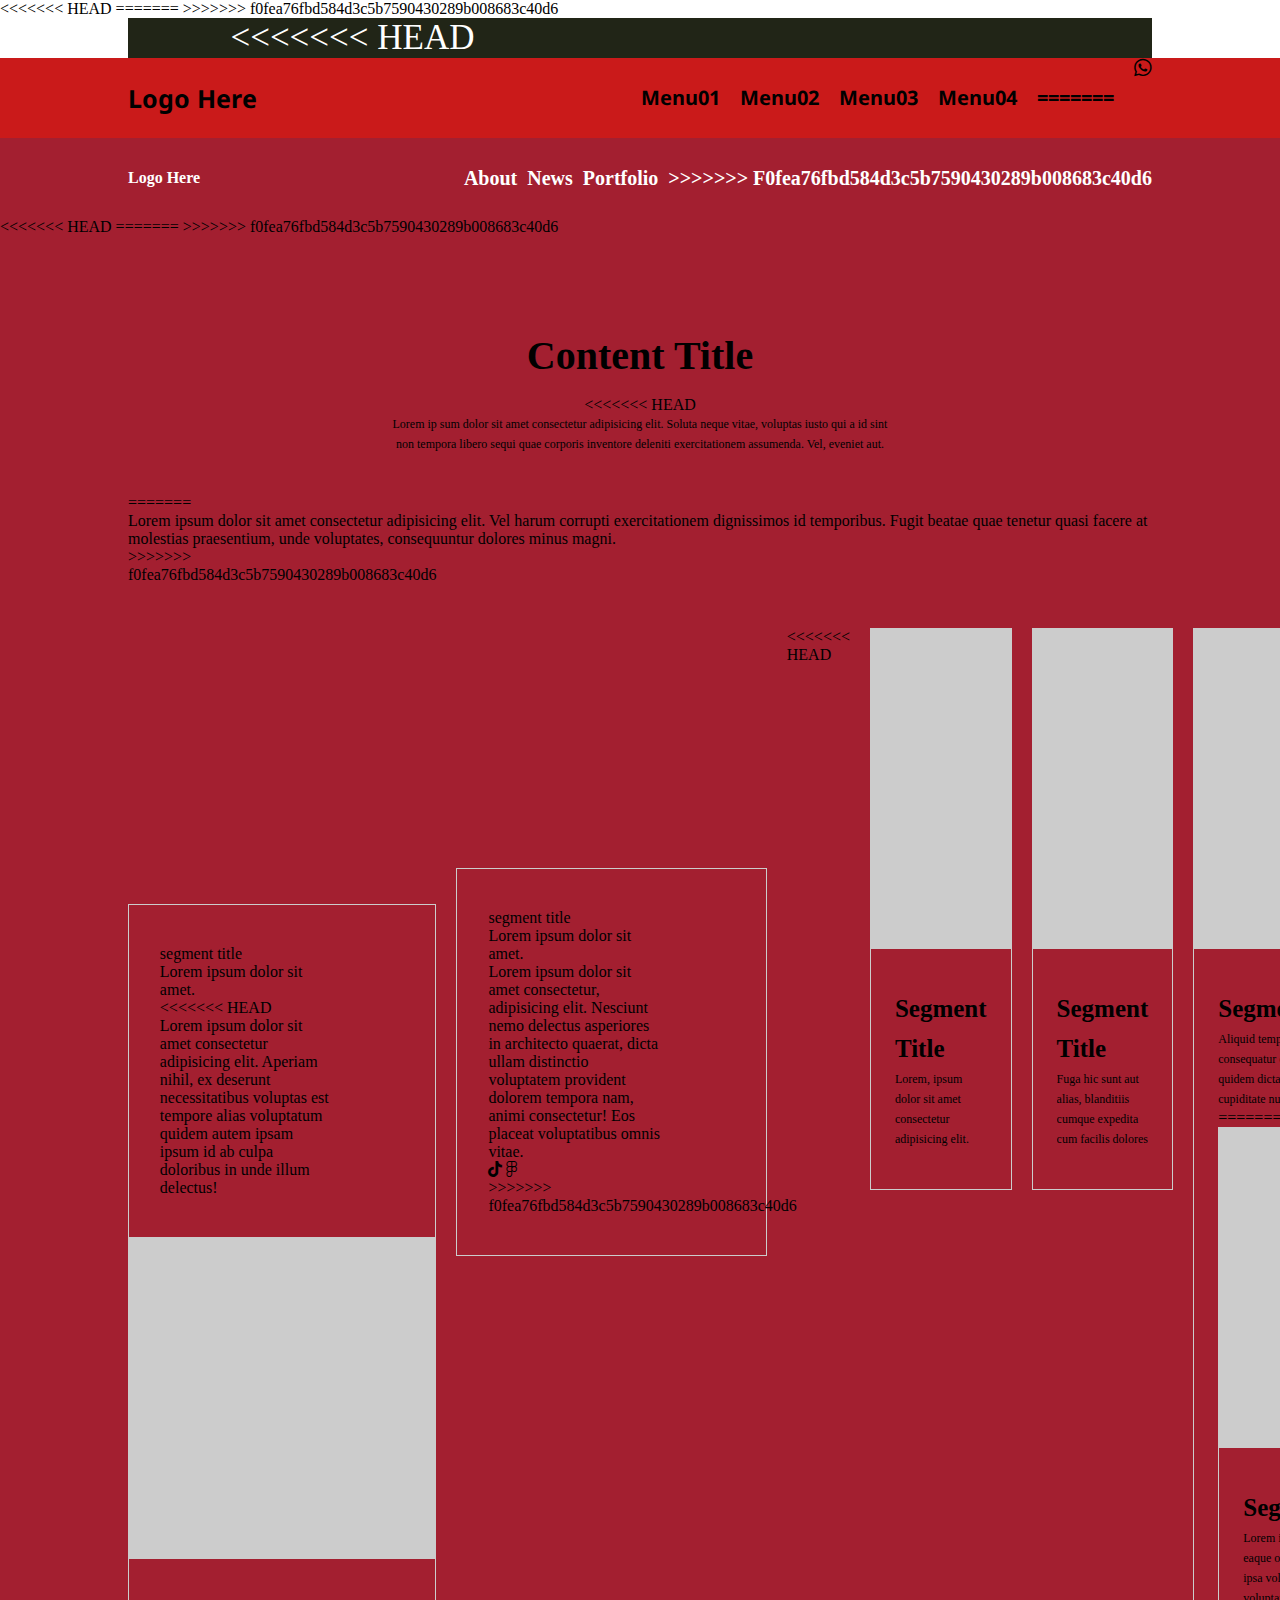
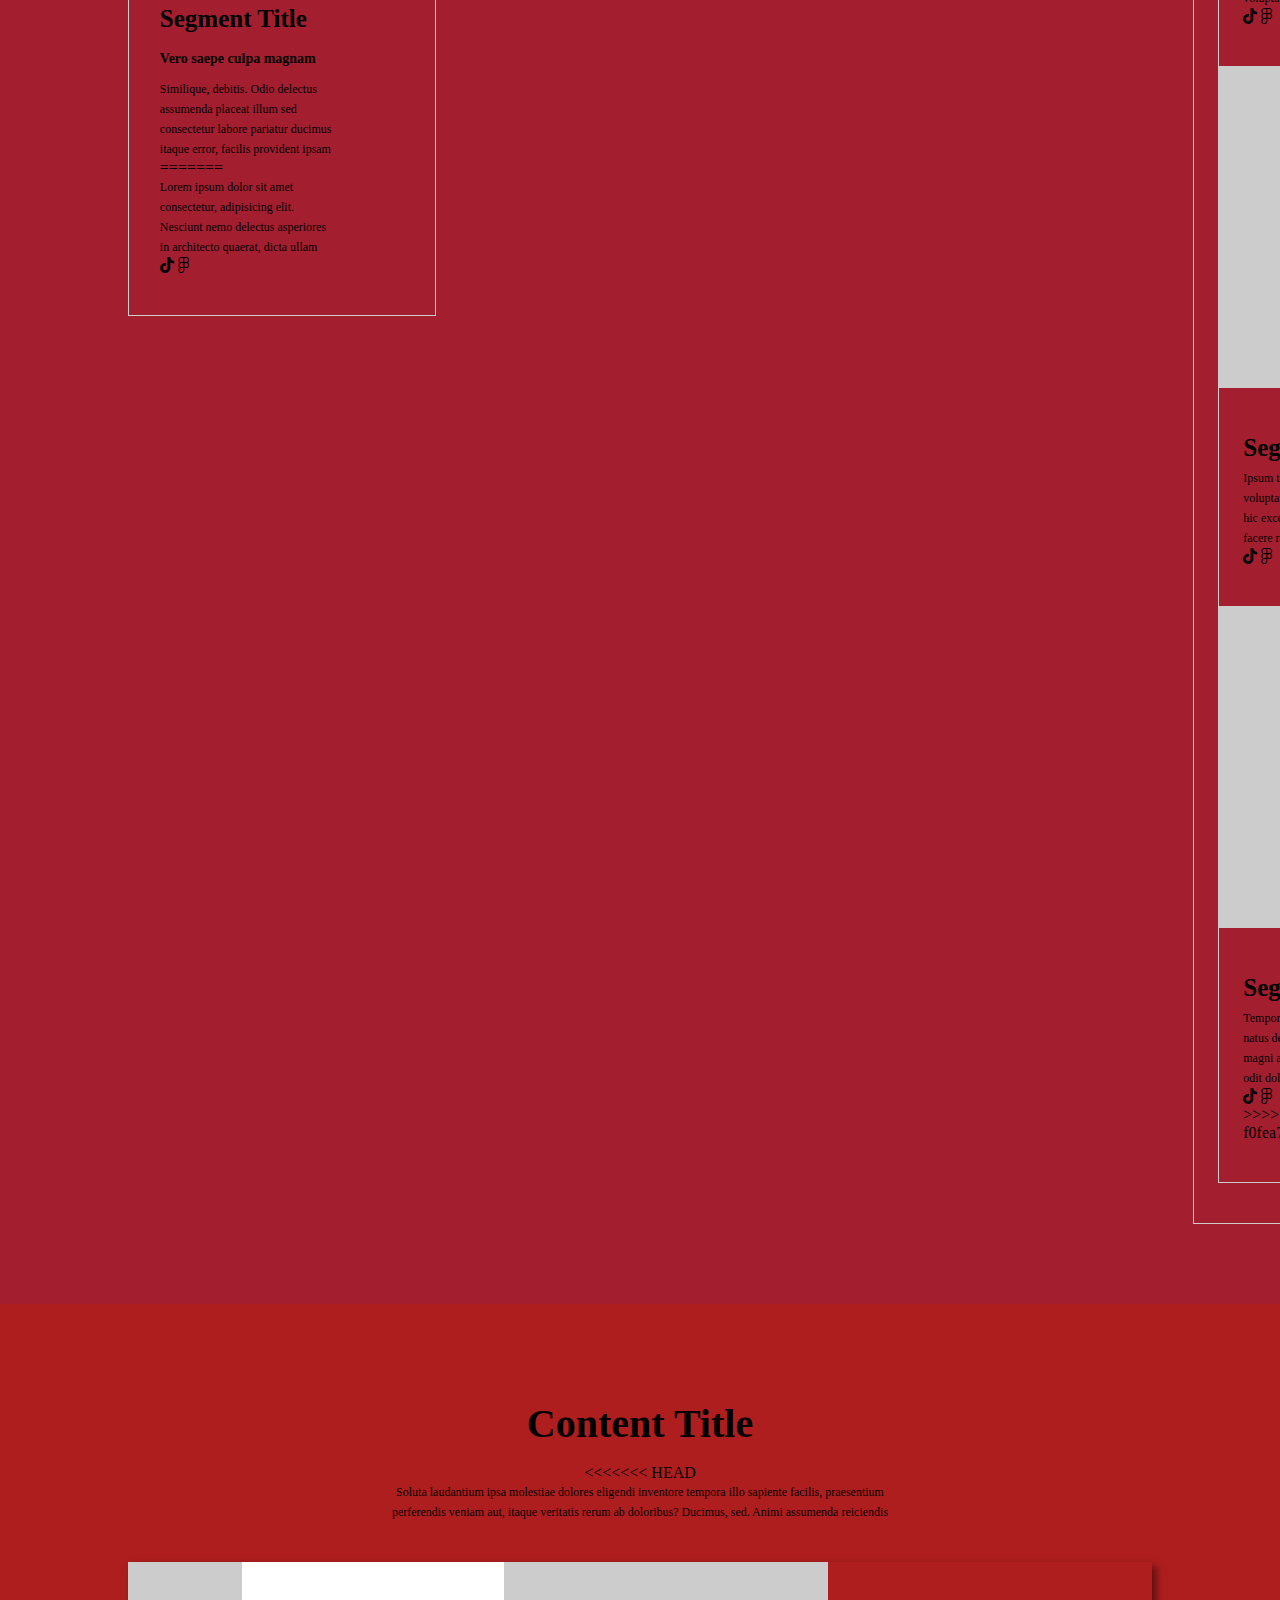
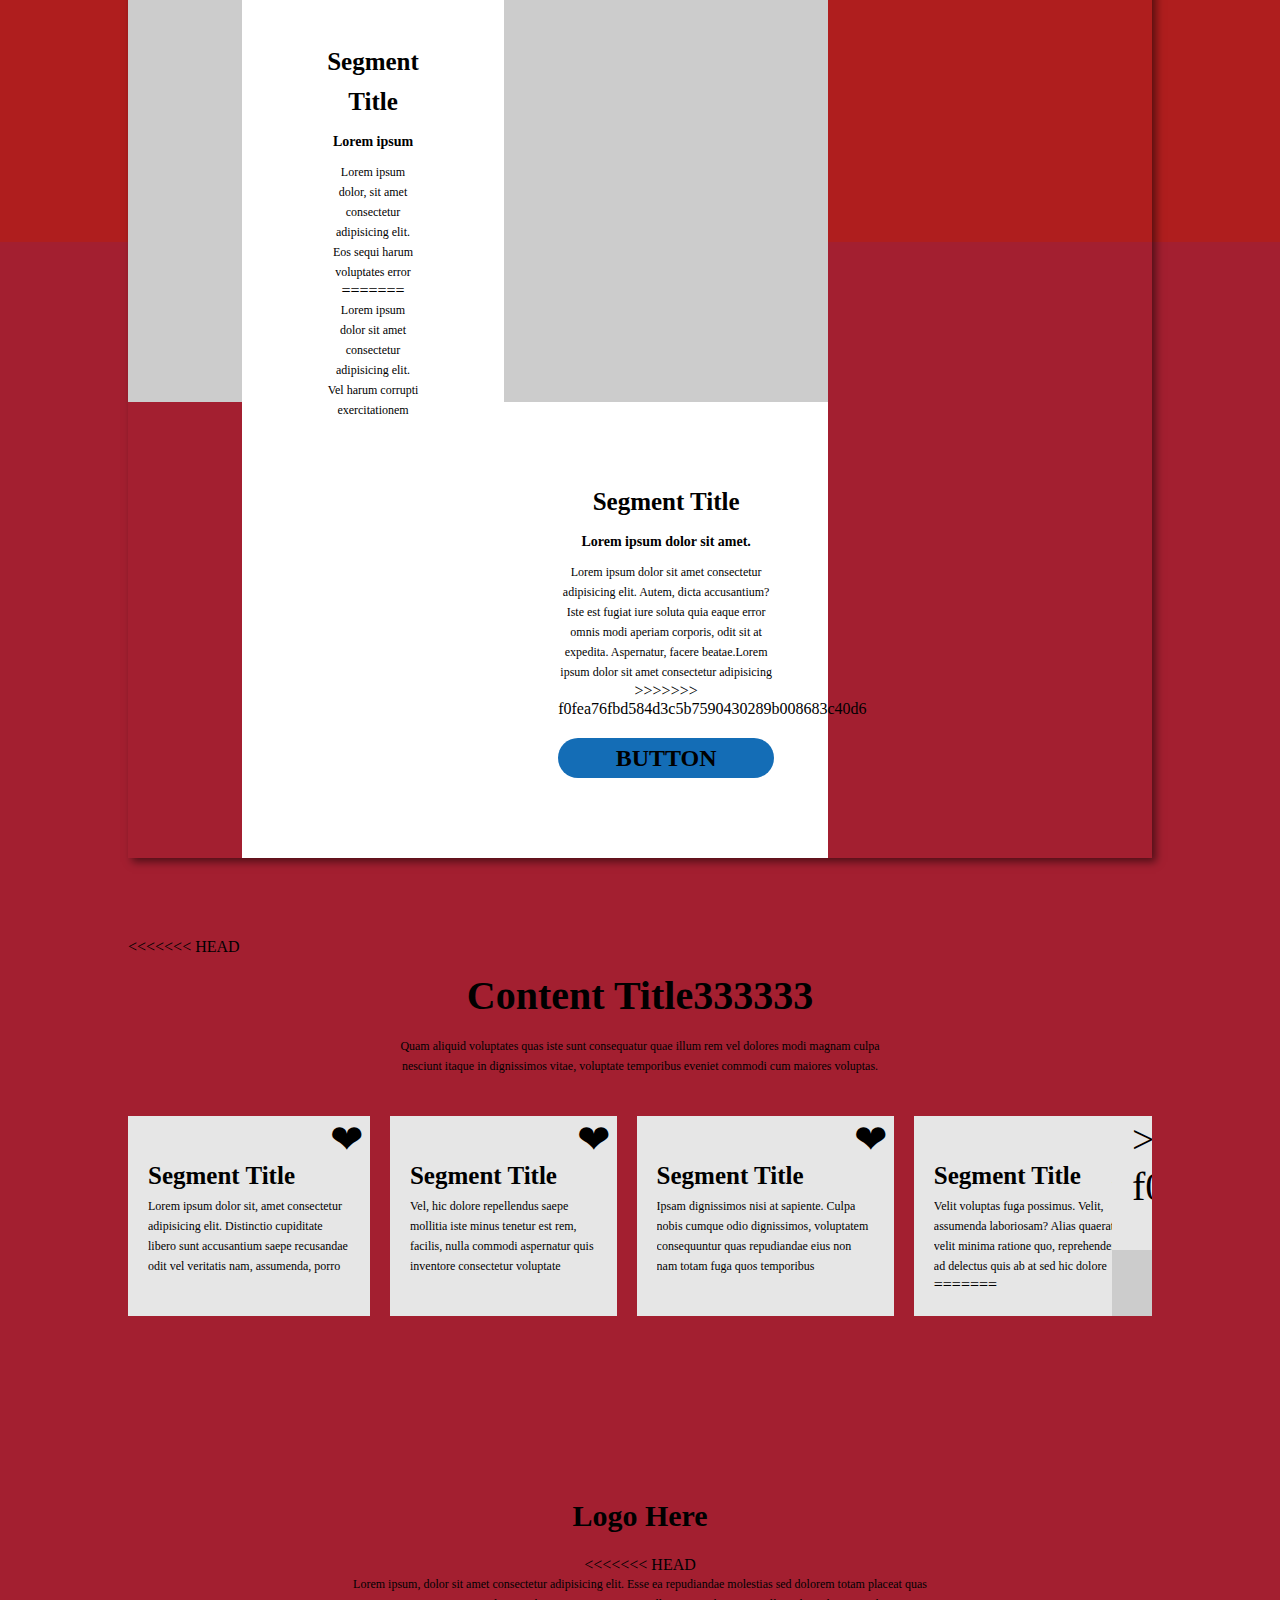
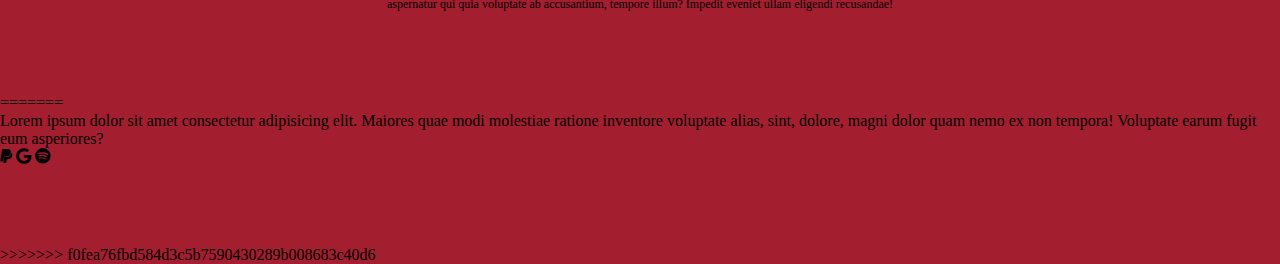
==== commit 162a50e2: "Merge branch 'main' of https://github.com/elipark01/HTMLCSS" ====
--- a/index.html
+++ b/index.html
@@ -4,6 +4,7 @@
 <head>
     <meta charset="UTF-8">
     <meta name="viewport" content="width=device-width, initial-scale=1.0">
+<<<<<<< HEAD
     <title>크리스마스</title>
     <link rel="stylesheet" href="./css/index2.css">
 </head>
@@ -11,9 +12,19 @@
 <body>
 
 
+=======
+    <title>Document</title>
+    <link rel="stylesheet" href="./css/all.min.css">
+    <link rel="stylesheet" href="./css/index.css">
+</head>
+
+<body>
+    <!-- 헤더탑 -->
+>>>>>>> f0fea76fbd584d3c5b7590430289b008683c40d6
     <div class="hdrTopWrap">
 
         <div class="hdrTop">
+<<<<<<< HEAD
             <i></i>
         </div>
     </div>
@@ -26,15 +37,45 @@
                 <li>menu02</li>
                 <li>menu03</li>
                 <li>menu04</li>
+=======
+            <i class="fa-brands fa-whatsapp"></i>
+        </div>
+    </div>
+
+    <!-- 헤더 -->
+    <div class="headerWrap">
+        <div class="header">
+            <h1>
+                <a href="#">logo here</a>
+            </h1>
+            <ul>
+                <li>
+                    <a href="http://www.naver.com" target="_blank">about</a>
+                </li>
+                <li>
+                    <a href="http://www.daum.net">news</a>
+                </li>
+                <li>
+                    <a href="http://www.google.com">portfolio</a>
+                </li>
+                <li>
+                    <i class="fa-brands fa-whatsapp"></i>
+                </li>
+>>>>>>> f0fea76fbd584d3c5b7590430289b008683c40d6
             </ul>
         </header>
     </div>
 
+<<<<<<< HEAD
     <!-- /*컨텐츠*/ -->
+=======
+    <!-- 컨텐츠1 -->
+>>>>>>> f0fea76fbd584d3c5b7590430289b008683c40d6
     <div class="cntWrap">
         <div class="content cnt01">
             <header>
                 <h2>content title</h2>
+<<<<<<< HEAD
                 <p>Lorem ip
                     sum dolor sit amet consectetur adipisicing elit. Soluta neque vitae, voluptas iusto qui a id sint
                     non tempora libero sequi quae corporis inventore deleniti exercitationem assumenda. Vel, eveniet
@@ -43,10 +84,20 @@
             <section>
                 <div class="artTop">
                     <article>
+=======
+                <p>Lorem ipsum dolor sit amet consectetur adipisicing elit. Vel harum corrupti exercitationem
+                    dignissimos id temporibus. Fugit beatae quae tenetur quasi facere at molestias praesentium, unde
+                    voluptates, consequuntur dolores minus magni.</p>
+            </div>
+            <div class="section">
+                <div class="artTop">
+                    <div class="article">
+>>>>>>> f0fea76fbd584d3c5b7590430289b008683c40d6
                         <div class="image i1"></div>
                         <div class="texts">
                             <h3>segment title</h3>
                             <h4>Lorem ipsum dolor sit amet.</h4>
+<<<<<<< HEAD
                             <p>Lorem ipsum dolor sit amet consectetur adipisicing elit. Aperiam nihil, ex deserunt
                                 necessitatibus voluptas est tempore alias voluptatum quidem autem ipsam ipsum id ab
                                 culpa doloribus in unde illum delectus!</p>
@@ -60,10 +111,34 @@
                             <p>Similique, debitis. Odio delectus assumenda placeat illum sed consectetur labore pariatur
                                 ducimus itaque error, facilis provident ipsam eum magni enim excepturi nesciunt cumque.
                                 Consectetur tempora, facilis placeat enim sapiente ipsum.</p>
+=======
+                            <p>Lorem ipsum dolor sit amet consectetur, adipisicing elit. Nesciunt nemo delectus
+                                asperiores in architecto quaerat, dicta ullam distinctio voluptatem provident dolorem
+                                tempora nam, animi consectetur! Eos placeat voluptatibus omnis vitae.</p>
+                            <div class="icons">
+                                <i class="fa-brands fa-tiktok"></i>
+                                <i class="fa-brands fa-figma"></i>
+                            </div>
+                        </div>
+                    </div>
+                    <div class="article">
+                        <div class="image i2"></div>
+                        <div class="texts">
+                            <h3>segment title</h3>
+                            <h4>Lorem ipsum dolor sit amet.</h4>
+                            <p>Lorem ipsum dolor sit amet consectetur, adipisicing elit. Nesciunt nemo delectus
+                                asperiores in architecto quaerat, dicta ullam distinctio voluptatem provident dolorem
+                                tempora nam, animi consectetur! Eos placeat voluptatibus omnis vitae.</p>
+                            <div class="icons">
+                                <i class="fa-brands fa-tiktok"></i>
+                                <i class="fa-brands fa-figma"></i>
+                            </div>
+>>>>>>> f0fea76fbd584d3c5b7590430289b008683c40d6
                         </div>
                     </article>
                 </div>
                 <div class="artBtm">
+<<<<<<< HEAD
                     <article>
                         <div class="image i1"></div>
                         <div class="texts">
@@ -92,6 +167,45 @@
                                 amet rerum tempora optio assumenda adipisci quidem dicta culpa vitae consequuntur
                                 possimus labore, soluta quaerat cupiditate nulla incidunt!</p>
                             <div class="icons"><i></i></div>
+=======
+                    <div class="article">
+                        <div class="image i1"></div>
+                        <div class="texts">
+                            <h3>segment title</h3>
+                            <p>Lorem ipsum, dolor sit amet consectetur adipisicing elit. Quasi eaque officia nam minus,
+                                optio itaque iusto sit a alias. Nulla ipsa voluptatem, neque necessitatibus molestias
+                                illum officia voluptate molestiae magnam.</p>
+                            <div class="icons">
+                                <i class="fa-brands fa-tiktok"></i>
+                                <i class="fa-brands fa-figma"></i>
+                            </div>
+                        </div>
+                    </div>
+                    <div class="article">
+                        <div class="image i2"></div>
+                        <div class="texts">
+                            <h3>segment title</h3>
+                            <p>Ipsum tempore consequuntur amet! Nisi atque, neque quod voluptatem dolore consectetur
+                                ipsam! Doloremque voluptates hic excepturi id natus, suscipit ipsam consectetur libero
+                                ut odio facere ratione quisquam cupiditate fugit aliquam!</p>
+                            <div class="icons">
+                                <i class="fa-brands fa-tiktok"></i>
+                                <i class="fa-brands fa-figma"></i>
+                            </div>
+                        </div>
+                    </div>
+                    <div class="article">
+                        <div class="image i3"></div>
+                        <div class="texts">
+                            <h3>segment title</h3>
+                            <p>Temporibus distinctio, vitae labore voluptate doloremque ex natus deleniti saepe ab
+                                possimus expedita sapiente, tempora magni a commodi? Vitae quisquam ducimus ab soluta
+                                beatae id odit dolore quam? Nemo, facilis!</p>
+                            <div class="icons">
+                                <i class="fa-brands fa-tiktok"></i>
+                                <i class="fa-brands fa-figma"></i>
+                            </div>
+>>>>>>> f0fea76fbd584d3c5b7590430289b008683c40d6
                         </div>
                     </article>
                 </div>
@@ -102,6 +216,7 @@
         <div class="content cnt02">
             <header>
                 <h2>content title</h2>
+<<<<<<< HEAD
                 <p>Soluta laudantium ipsa molestiae dolores eligendi inventore tempora illo sapiente facilis,
                     praesentium perferendis veniam aut, itaque veritatis rerum ab doloribus? Ducimus, sed. Animi
                     assumenda reiciendis quaerat, accusamus optio ex doloribus?</p>
@@ -121,6 +236,27 @@
                                 aliquid est. Nemo quae cumque sapiente, ullam ea voluptatum rerum deserunt dolores, quod
                                 debitis corporis nulla corrupti quidem illum accusantium labore aperiam, quas asperiores
                                 nesciunt doloremque aspernatur cupiditate.</span></p>
+=======
+                <p>Lorem ipsum dolor sit amet consectetur adipisicing elit. Vel harum corrupti exercitationem
+                    dignissimos id temporibus. Fugit beatae quae tenetur quasi facere at molestias praesentium, unde
+                    voluptates, consequuntur dolores minus magni.</p>
+            </div>
+            <div class="section">
+                <div class="article">
+                    <div class="image">
+                        <video src="./images/215697_tiny.mp4" autoplay muted loop>우주</video>
+                    </div>
+                    <div class="texts">
+                        <h3>segment title</h3>
+                        <h4>Lorem ipsum dolor sit amet.</h4>
+                        <p>Lorem ipsum dolor sit amet consectetur adipisicing elit. Autem, dicta accusantium? Iste est
+                            fugiat iure soluta quia eaque error omnis modi aperiam corporis, odit sit at expedita.
+                            Aspernatur, facere beatae.Lorem ipsum dolor sit amet consectetur adipisicing elit. Autem, dicta accusantium? Iste est
+                            fugiat iure soluta quia eaque error omnis modi aperiam corporis, odit sit at expedita.
+                            Aspernatur, facere beatae.Lorem ipsum dolor sit amet consectetur adipisicing elit. Autem, dicta accusantium? Iste est
+                            fugiat iure soluta quia eaque error omnis modi aperiam corporis, odit sit at expedita.
+                            Aspernatur, facere beatae.</p>
+>>>>>>> f0fea76fbd584d3c5b7590430289b008683c40d6
                         <div class="button">button</div>
                     </div>
                 </article>
@@ -129,6 +265,7 @@
     </div>
     <div class="cntWrap">
         <div class="content cnt03">
+<<<<<<< HEAD
             <header>
                 <h2>content title333333</h2>
                 <p>Quam aliquid voluptates quas iste sunt consequatur quae illum rem vel dolores modi magnam culpa
@@ -182,19 +319,76 @@
                             dignissimos consequatur?</p>
                         <div>❤</div>
 
+=======
+            <div class="header">
+                <h2>content title</h2>
+                <p>Lorem ipsum dolor sit amet consectetur adipisicing elit. Vel harum corrupti exercitationem
+                    dignissimos id temporibus. Fugit beatae quae tenetur quasi facere at molestias praesentium, unde
+                    voluptates, consequuntur dolores minus magni.</p>
+            </div>
+            <div class="section">
+                <div class="article">
+                    <div class="image i1"></div>
+                    <div class="texts">
+                        <h3>semgent title</h3>
+                        <p>Lorem ipsum dolor sit amet consectetur adipisicing elit. Autem, ipsa. Laudantium eaque cumque
+                            consectetur perspiciatis voluptatum quidem suscipit cum amet ea ex mollitia fugiat illum
+                            quaerat quos sunt, consequatur ut!</p>
+                    </div>
+                </div>
+                <div class="article">
+                    <div class="image i2"></div>
+                    <div class="texts">
+                        <h3>semgent title</h3>
+                        <p>Corrupti numquam saepe aut quo iusto esse in iste vero excepturi eaque necessitatibus
+                            distinctio ipsum, beatae cum nulla! Saepe impedit adipisci delectus deserunt omnis tempore
+                            sequi dolorem quibusdam dolore iusto?</p>
+                    </div>
+                </div>
+                <div class="article">
+                    <div class="image i3"></div>
+                    <div class="texts">
+                        <h3>semgent title</h3>
+                        <p>Consequatur ipsam eaque repellat enim repudiandae harum, neque commodi odit quasi
+                            consequuntur delectus! Harum, unde rem alias recusandae necessitatibus obcaecati facilis ea
+                            eligendi dolorem natus, optio qui. Debitis, neque saepe.</p>
+                    </div>
+                </div>
+                <div class="article">
+                    <div class="image i4"></div>
+                    <div class="texts">
+                        <h3>semgent title</h3>
+                        <p>Asperiores aliquid provident mollitia architecto, aperiam placeat quisquam doloremque
+                            deleniti minus quibusdam pariatur porro, temporibus iusto iure qui alias aspernatur illo
+                            atque. Corporis recusandae quas, ducimus quos sunt aspernatur aliquid.</p>
+>>>>>>> f0fea76fbd584d3c5b7590430289b008683c40d6
                     </div>
                 </article>
             </section>
         </div>
     </div>
+
+    <!-- 푸터 -->
     <div class="ftrWrap">
         <footer>
             <h4>logo here</h4>
+<<<<<<< HEAD
             <p>Lorem ipsum, dolor sit amet consectetur adipisicing elit. Esse ea repudiandae molestias sed dolorem totam
                 placeat quas aspernatur qui quia voluptate ab accusantium, tempore illum? Impedit eveniet ullam eligendi
                 recusandae!</p>
             <div class="sns"><i></i></div>
         </footer>
+=======
+            <p>Lorem ipsum dolor sit amet consectetur adipisicing elit. Maiores quae modi molestiae ratione inventore
+                voluptate alias, sint, dolore, magni dolor quam nemo ex non tempora! Voluptate earum fugit eum
+                asperiores?</p>
+            <div class="sns">
+                <i class="fa-brands fa-paypal"></i>
+                <i class="fa-brands fa-google"></i>
+                <i class="fa-brands fa-spotify"></i>
+            </div>
+        </div>
+>>>>>>> f0fea76fbd584d3c5b7590430289b008683c40d6
     </div>
 </body>
 
--- a/css/all.min.css
+++ b/css/all.min.css
@@ -0,0 +1,9 @@
+/*!
+ * Font Awesome Free 6.7.2 by @fontawesome - https://fontawesome.com
+ * License - https://fontawesome.com/license/free (Icons: CC BY 4.0, Fonts: SIL OFL 1.1, Code: MIT License)
+ * Copyright 2024 Fonticons, Inc.
+ */
+.fa{font-family:var(--fa-style-family,"Font Awesome 6 Free");font-weight:var(--fa-style,900)}.fa,.fa-brands,.fa-regular,.fa-solid,.fab,.far,.fas{-moz-osx-font-smoothing:grayscale;-webkit-font-smoothing:antialiased;display:var(--fa-display,inline-block);font-style:normal;font-variant:normal;line-height:1;text-rendering:auto}.fa-brands:before,.fa-regular:before,.fa-solid:before,.fa:before,.fab:before,.far:before,.fas:before{content:var(--fa)}.fa-classic,.fa-regular,.fa-solid,.far,.fas{font-family:"Font Awesome 6 Free"}.fa-brands,.fab{font-family:"Font Awesome 6 Brands"}.fa-1x{font-size:1em}.fa-2x{font-size:2em}.fa-3x{font-size:3em}.fa-4x{font-size:4em}.fa-5x{font-size:5em}.fa-6x{font-size:6em}.fa-7x{font-size:7em}.fa-8x{font-size:8em}.fa-9x{font-size:9em}.fa-10x{font-size:10em}.fa-2xs{font-size:.625em;line-height:.1em;vertical-align:.225em}.fa-xs{font-size:.75em;line-height:.08333em;vertical-align:.125em}.fa-sm{font-size:.875em;line-height:.07143em;vertical-align:.05357em}.fa-lg{font-size:1.25em;line-height:.05em;vertical-align:-.075em}.fa-xl{font-size:1.5em;line-height:.04167em;vertical-align:-.125em}.fa-2xl{font-size:2em;line-height:.03125em;vertical-align:-.1875em}.fa-fw{text-align:center;width:1.25em}.fa-ul{list-style-type:none;margin-left:var(--fa-li-margin,2.5em);padding-left:0}.fa-ul>li{position:relative}.fa-li{left:calc(var(--fa-li-width, 2em)*-1);position:absolute;text-align:center;width:var(--fa-li-width,2em);line-height:inherit}.fa-border{border-radius:var(--fa-border-radius,.1em);border:var(--fa-border-width,.08em) var(--fa-border-style,solid) var(--fa-border-color,#eee);padding:var(--fa-border-padding,.2em .25em .15em)}.fa-pull-left{float:left;margin-right:var(--fa-pull-margin,.3em)}.fa-pull-right{float:right;margin-left:var(--fa-pull-margin,.3em)}.fa-beat{animation-name:fa-beat;animation-delay:var(--fa-animation-delay,0s);animation-direction:var(--fa-animation-direction,normal);animation-duration:var(--fa-animation-duration,1s);animation-iteration-count:var(--fa-animation-iteration-count,infinite);animation-timing-function:var(--fa-animation-timing,ease-in-out)}.fa-bounce{animation-name:fa-bounce;animation-delay:var(--fa-animation-delay,0s);animation-direction:var(--fa-animation-direction,normal);animation-duration:var(--fa-animation-duration,1s);animation-iteration-count:var(--fa-animation-iteration-count,infinite);animation-timing-function:var(--fa-animation-timing,cubic-bezier(.28,.84,.42,1))}.fa-fade{animation-name:fa-fade;animation-iteration-count:var(--fa-animation-iteration-count,infinite);animation-timing-function:var(--fa-animation-timing,cubic-bezier(.4,0,.6,1))}.fa-beat-fade,.fa-fade{animation-delay:var(--fa-animation-delay,0s);animation-direction:var(--fa-animation-direction,normal);animation-duration:var(--fa-animation-duration,1s)}.fa-beat-fade{animation-name:fa-beat-fade;animation-iteration-count:var(--fa-animation-iteration-count,infinite);animation-timing-function:var(--fa-animation-timing,cubic-bezier(.4,0,.6,1))}.fa-flip{animation-name:fa-flip;animation-delay:var(--fa-animation-delay,0s);animation-direction:var(--fa-animation-direction,normal);animation-duration:var(--fa-animation-duration,1s);animation-iteration-count:var(--fa-animation-iteration-count,infinite);animation-timing-function:var(--fa-animation-timing,ease-in-out)}.fa-shake{animation-name:fa-shake;animation-duration:var(--fa-animation-duration,1s);animation-iteration-count:var(--fa-animation-iteration-count,infinite);animation-timing-function:var(--fa-animation-timing,linear)}.fa-shake,.fa-spin{animation-delay:var(--fa-animation-delay,0s);animation-direction:var(--fa-animation-direction,normal)}.fa-spin{animation-name:fa-spin;animation-duration:var(--fa-animation-duration,2s);animation-iteration-count:var(--fa-animation-iteration-count,infinite);animation-timing-function:var(--fa-animation-timing,linear)}.fa-spin-reverse{--fa-animation-direction:reverse}.fa-pulse,.fa-spin-pulse{animation-name:fa-spin;animation-direction:var(--fa-animation-direction,normal);animation-duration:var(--fa-animation-duration,1s);animation-iteration-count:var(--fa-animation-iteration-count,infinite);animation-timing-function:var(--fa-animation-timing,steps(8))}@media (prefers-reduced-motion:reduce){.fa-beat,.fa-beat-fade,.fa-bounce,.fa-fade,.fa-flip,.fa-pulse,.fa-shake,.fa-spin,.fa-spin-pulse{animation-delay:-1ms;animation-duration:1ms;animation-iteration-count:1;transition-delay:0s;transition-duration:0s}}@keyframes fa-beat{0%,90%{transform:scale(1)}45%{transform:scale(var(--fa-beat-scale,1.25))}}@keyframes fa-bounce{0%{transform:scale(1) translateY(0)}10%{transform:scale(var(--fa-bounce-start-scale-x,1.1),var(--fa-bounce-start-scale-y,.9)) translateY(0)}30%{transform:scale(var(--fa-bounce-jump-scale-x,.9),var(--fa-bounce-jump-scale-y,1.1)) translateY(var(--fa-bounce-height,-.5em))}50%{transform:scale(var(--fa-bounce-land-scale-x,1.05),var(--fa-bounce-land-scale-y,.95)) translateY(0)}57%{transform:scale(1) translateY(var(--fa-bounce-rebound,-.125em))}64%{transform:scale(1) translateY(0)}to{transform:scale(1) translateY(0)}}@keyframes fa-fade{50%{opacity:var(--fa-fade-opacity,.4)}}@keyframes fa-beat-fade{0%,to{opacity:var(--fa-beat-fade-opacity,.4);transform:scale(1)}50%{opacity:1;transform:scale(var(--fa-beat-fade-scale,1.125))}}@keyframes fa-flip{50%{transform:rotate3d(var(--fa-flip-x,0),var(--fa-flip-y,1),var(--fa-flip-z,0),var(--fa-flip-angle,-180deg))}}@keyframes fa-shake{0%{transform:rotate(-15deg)}4%{transform:rotate(15deg)}8%,24%{transform:rotate(-18deg)}12%,28%{transform:rotate(18deg)}16%{transform:rotate(-22deg)}20%{transform:rotate(22deg)}32%{transform:rotate(-12deg)}36%{transform:rotate(12deg)}40%,to{transform:rotate(0deg)}}@keyframes fa-spin{0%{transform:rotate(0deg)}to{transform:rotate(1turn)}}.fa-rotate-90{transform:rotate(90deg)}.fa-rotate-180{transform:rotate(180deg)}.fa-rotate-270{transform:rotate(270deg)}.fa-flip-horizontal{transform:scaleX(-1)}.fa-flip-vertical{transform:scaleY(-1)}.fa-flip-both,.fa-flip-horizontal.fa-flip-vertical{transform:scale(-1)}.fa-rotate-by{transform:rotate(var(--fa-rotate-angle,0))}.fa-stack{display:inline-block;height:2em;line-height:2em;position:relative;vertical-align:middle;width:2.5em}.fa-stack-1x,.fa-stack-2x{left:0;position:absolute;text-align:center;width:100%;z-index:var(--fa-stack-z-index,auto)}.fa-stack-1x{line-height:inherit}.fa-stack-2x{font-size:2em}.fa-inverse{color:var(--fa-inverse,#fff)}
+
+.fa-0{--fa:"\30"}.fa-1{--fa:"\31"}.fa-2{--fa:"\32"}.fa-3{--fa:"\33"}.fa-4{--fa:"\34"}.fa-5{--fa:"\35"}.fa-6{--fa:"\36"}.fa-7{--fa:"\37"}.fa-8{--fa:"\38"}.fa-9{--fa:"\39"}.fa-fill-drip{--fa:"\f576"}.fa-arrows-to-circle{--fa:"\e4bd"}.fa-chevron-circle-right,.fa-circle-chevron-right{--fa:"\f138"}.fa-at{--fa:"\40"}.fa-trash-alt,.fa-trash-can{--fa:"\f2ed"}.fa-text-height{--fa:"\f034"}.fa-user-times,.fa-user-xmark{--fa:"\f235"}.fa-stethoscope{--fa:"\f0f1"}.fa-comment-alt,.fa-message{--fa:"\f27a"}.fa-info{--fa:"\f129"}.fa-compress-alt,.fa-down-left-and-up-right-to-center{--fa:"\f422"}.fa-explosion{--fa:"\e4e9"}.fa-file-alt,.fa-file-lines,.fa-file-text{--fa:"\f15c"}.fa-wave-square{--fa:"\f83e"}.fa-ring{--fa:"\f70b"}.fa-building-un{--fa:"\e4d9"}.fa-dice-three{--fa:"\f527"}.fa-calendar-alt,.fa-calendar-days{--fa:"\f073"}.fa-anchor-circle-check{--fa:"\e4aa"}.fa-building-circle-arrow-right{--fa:"\e4d1"}.fa-volleyball,.fa-volleyball-ball{--fa:"\f45f"}.fa-arrows-up-to-line{--fa:"\e4c2"}.fa-sort-desc,.fa-sort-down{--fa:"\f0dd"}.fa-circle-minus,.fa-minus-circle{--fa:"\f056"}.fa-door-open{--fa:"\f52b"}.fa-right-from-bracket,.fa-sign-out-alt{--fa:"\f2f5"}.fa-atom{--fa:"\f5d2"}.fa-soap{--fa:"\e06e"}.fa-heart-music-camera-bolt,.fa-icons{--fa:"\f86d"}.fa-microphone-alt-slash,.fa-microphone-lines-slash{--fa:"\f539"}.fa-bridge-circle-check{--fa:"\e4c9"}.fa-pump-medical{--fa:"\e06a"}.fa-fingerprint{--fa:"\f577"}.fa-hand-point-right{--fa:"\f0a4"}.fa-magnifying-glass-location,.fa-search-location{--fa:"\f689"}.fa-forward-step,.fa-step-forward{--fa:"\f051"}.fa-face-smile-beam,.fa-smile-beam{--fa:"\f5b8"}.fa-flag-checkered{--fa:"\f11e"}.fa-football,.fa-football-ball{--fa:"\f44e"}.fa-school-circle-exclamation{--fa:"\e56c"}.fa-crop{--fa:"\f125"}.fa-angle-double-down,.fa-angles-down{--fa:"\f103"}.fa-users-rectangle{--fa:"\e594"}.fa-people-roof{--fa:"\e537"}.fa-people-line{--fa:"\e534"}.fa-beer,.fa-beer-mug-empty{--fa:"\f0fc"}.fa-diagram-predecessor{--fa:"\e477"}.fa-arrow-up-long,.fa-long-arrow-up{--fa:"\f176"}.fa-burn,.fa-fire-flame-simple{--fa:"\f46a"}.fa-male,.fa-person{--fa:"\f183"}.fa-laptop{--fa:"\f109"}.fa-file-csv{--fa:"\f6dd"}.fa-menorah{--fa:"\f676"}.fa-truck-plane{--fa:"\e58f"}.fa-record-vinyl{--fa:"\f8d9"}.fa-face-grin-stars,.fa-grin-stars{--fa:"\f587"}.fa-bong{--fa:"\f55c"}.fa-pastafarianism,.fa-spaghetti-monster-flying{--fa:"\f67b"}.fa-arrow-down-up-across-line{--fa:"\e4af"}.fa-spoon,.fa-utensil-spoon{--fa:"\f2e5"}.fa-jar-wheat{--fa:"\e517"}.fa-envelopes-bulk,.fa-mail-bulk{--fa:"\f674"}.fa-file-circle-exclamation{--fa:"\e4eb"}.fa-circle-h,.fa-hospital-symbol{--fa:"\f47e"}.fa-pager{--fa:"\f815"}.fa-address-book,.fa-contact-book{--fa:"\f2b9"}.fa-strikethrough{--fa:"\f0cc"}.fa-k{--fa:"\4b"}.fa-landmark-flag{--fa:"\e51c"}.fa-pencil,.fa-pencil-alt{--fa:"\f303"}.fa-backward{--fa:"\f04a"}.fa-caret-right{--fa:"\f0da"}.fa-comments{--fa:"\f086"}.fa-file-clipboard,.fa-paste{--fa:"\f0ea"}.fa-code-pull-request{--fa:"\e13c"}.fa-clipboard-list{--fa:"\f46d"}.fa-truck-loading,.fa-truck-ramp-box{--fa:"\f4de"}.fa-user-check{--fa:"\f4fc"}.fa-vial-virus{--fa:"\e597"}.fa-sheet-plastic{--fa:"\e571"}.fa-blog{--fa:"\f781"}.fa-user-ninja{--fa:"\f504"}.fa-person-arrow-up-from-line{--fa:"\e539"}.fa-scroll-torah,.fa-torah{--fa:"\f6a0"}.fa-broom-ball,.fa-quidditch,.fa-quidditch-broom-ball{--fa:"\f458"}.fa-toggle-off{--fa:"\f204"}.fa-archive,.fa-box-archive{--fa:"\f187"}.fa-person-drowning{--fa:"\e545"}.fa-arrow-down-9-1,.fa-sort-numeric-desc,.fa-sort-numeric-down-alt{--fa:"\f886"}.fa-face-grin-tongue-squint,.fa-grin-tongue-squint{--fa:"\f58a"}.fa-spray-can{--fa:"\f5bd"}.fa-truck-monster{--fa:"\f63b"}.fa-w{--fa:"\57"}.fa-earth-africa,.fa-globe-africa{--fa:"\f57c"}.fa-rainbow{--fa:"\f75b"}.fa-circle-notch{--fa:"\f1ce"}.fa-tablet-alt,.fa-tablet-screen-button{--fa:"\f3fa"}.fa-paw{--fa:"\f1b0"}.fa-cloud{--fa:"\f0c2"}.fa-trowel-bricks{--fa:"\e58a"}.fa-face-flushed,.fa-flushed{--fa:"\f579"}.fa-hospital-user{--fa:"\f80d"}.fa-tent-arrow-left-right{--fa:"\e57f"}.fa-gavel,.fa-legal{--fa:"\f0e3"}.fa-binoculars{--fa:"\f1e5"}.fa-microphone-slash{--fa:"\f131"}.fa-box-tissue{--fa:"\e05b"}.fa-motorcycle{--fa:"\f21c"}.fa-bell-concierge,.fa-concierge-bell{--fa:"\f562"}.fa-pen-ruler,.fa-pencil-ruler{--fa:"\f5ae"}.fa-people-arrows,.fa-people-arrows-left-right{--fa:"\e068"}.fa-mars-and-venus-burst{--fa:"\e523"}.fa-caret-square-right,.fa-square-caret-right{--fa:"\f152"}.fa-cut,.fa-scissors{--fa:"\f0c4"}.fa-sun-plant-wilt{--fa:"\e57a"}.fa-toilets-portable{--fa:"\e584"}.fa-hockey-puck{--fa:"\f453"}.fa-table{--fa:"\f0ce"}.fa-magnifying-glass-arrow-right{--fa:"\e521"}.fa-digital-tachograph,.fa-tachograph-digital{--fa:"\f566"}.fa-users-slash{--fa:"\e073"}.fa-clover{--fa:"\e139"}.fa-mail-reply,.fa-reply{--fa:"\f3e5"}.fa-star-and-crescent{--fa:"\f699"}.fa-house-fire{--fa:"\e50c"}.fa-minus-square,.fa-square-minus{--fa:"\f146"}.fa-helicopter{--fa:"\f533"}.fa-compass{--fa:"\f14e"}.fa-caret-square-down,.fa-square-caret-down{--fa:"\f150"}.fa-file-circle-question{--fa:"\e4ef"}.fa-laptop-code{--fa:"\f5fc"}.fa-swatchbook{--fa:"\f5c3"}.fa-prescription-bottle{--fa:"\f485"}.fa-bars,.fa-navicon{--fa:"\f0c9"}.fa-people-group{--fa:"\e533"}.fa-hourglass-3,.fa-hourglass-end{--fa:"\f253"}.fa-heart-broken,.fa-heart-crack{--fa:"\f7a9"}.fa-external-link-square-alt,.fa-square-up-right{--fa:"\f360"}.fa-face-kiss-beam,.fa-kiss-beam{--fa:"\f597"}.fa-film{--fa:"\f008"}.fa-ruler-horizontal{--fa:"\f547"}.fa-people-robbery{--fa:"\e536"}.fa-lightbulb{--fa:"\f0eb"}.fa-caret-left{--fa:"\f0d9"}.fa-circle-exclamation,.fa-exclamation-circle{--fa:"\f06a"}.fa-school-circle-xmark{--fa:"\e56d"}.fa-arrow-right-from-bracket,.fa-sign-out{--fa:"\f08b"}.fa-chevron-circle-down,.fa-circle-chevron-down{--fa:"\f13a"}.fa-unlock-alt,.fa-unlock-keyhole{--fa:"\f13e"}.fa-cloud-showers-heavy{--fa:"\f740"}.fa-headphones-alt,.fa-headphones-simple{--fa:"\f58f"}.fa-sitemap{--fa:"\f0e8"}.fa-circle-dollar-to-slot,.fa-donate{--fa:"\f4b9"}.fa-memory{--fa:"\f538"}.fa-road-spikes{--fa:"\e568"}.fa-fire-burner{--fa:"\e4f1"}.fa-flag{--fa:"\f024"}.fa-hanukiah{--fa:"\f6e6"}.fa-feather{--fa:"\f52d"}.fa-volume-down,.fa-volume-low{--fa:"\f027"}.fa-comment-slash{--fa:"\f4b3"}.fa-cloud-sun-rain{--fa:"\f743"}.fa-compress{--fa:"\f066"}.fa-wheat-alt,.fa-wheat-awn{--fa:"\e2cd"}.fa-ankh{--fa:"\f644"}.fa-hands-holding-child{--fa:"\e4fa"}.fa-asterisk{--fa:"\2a"}.fa-check-square,.fa-square-check{--fa:"\f14a"}.fa-peseta-sign{--fa:"\e221"}.fa-header,.fa-heading{--fa:"\f1dc"}.fa-ghost{--fa:"\f6e2"}.fa-list,.fa-list-squares{--fa:"\f03a"}.fa-phone-square-alt,.fa-square-phone-flip{--fa:"\f87b"}.fa-cart-plus{--fa:"\f217"}.fa-gamepad{--fa:"\f11b"}.fa-circle-dot,.fa-dot-circle{--fa:"\f192"}.fa-dizzy,.fa-face-dizzy{--fa:"\f567"}.fa-egg{--fa:"\f7fb"}.fa-house-medical-circle-xmark{--fa:"\e513"}.fa-campground{--fa:"\f6bb"}.fa-folder-plus{--fa:"\f65e"}.fa-futbol,.fa-futbol-ball,.fa-soccer-ball{--fa:"\f1e3"}.fa-paint-brush,.fa-paintbrush{--fa:"\f1fc"}.fa-lock{--fa:"\f023"}.fa-gas-pump{--fa:"\f52f"}.fa-hot-tub,.fa-hot-tub-person{--fa:"\f593"}.fa-map-location,.fa-map-marked{--fa:"\f59f"}.fa-house-flood-water{--fa:"\e50e"}.fa-tree{--fa:"\f1bb"}.fa-bridge-lock{--fa:"\e4cc"}.fa-sack-dollar{--fa:"\f81d"}.fa-edit,.fa-pen-to-square{--fa:"\f044"}.fa-car-side{--fa:"\f5e4"}.fa-share-alt,.fa-share-nodes{--fa:"\f1e0"}.fa-heart-circle-minus{--fa:"\e4ff"}.fa-hourglass-2,.fa-hourglass-half{--fa:"\f252"}.fa-microscope{--fa:"\f610"}.fa-sink{--fa:"\e06d"}.fa-bag-shopping,.fa-shopping-bag{--fa:"\f290"}.fa-arrow-down-z-a,.fa-sort-alpha-desc,.fa-sort-alpha-down-alt{--fa:"\f881"}.fa-mitten{--fa:"\f7b5"}.fa-person-rays{--fa:"\e54d"}.fa-users{--fa:"\f0c0"}.fa-eye-slash{--fa:"\f070"}.fa-flask-vial{--fa:"\e4f3"}.fa-hand,.fa-hand-paper{--fa:"\f256"}.fa-om{--fa:"\f679"}.fa-worm{--fa:"\e599"}.fa-house-circle-xmark{--fa:"\e50b"}.fa-plug{--fa:"\f1e6"}.fa-chevron-up{--fa:"\f077"}.fa-hand-spock{--fa:"\f259"}.fa-stopwatch{--fa:"\f2f2"}.fa-face-kiss,.fa-kiss{--fa:"\f596"}.fa-bridge-circle-xmark{--fa:"\e4cb"}.fa-face-grin-tongue,.fa-grin-tongue{--fa:"\f589"}.fa-chess-bishop{--fa:"\f43a"}.fa-face-grin-wink,.fa-grin-wink{--fa:"\f58c"}.fa-deaf,.fa-deafness,.fa-ear-deaf,.fa-hard-of-hearing{--fa:"\f2a4"}.fa-road-circle-check{--fa:"\e564"}.fa-dice-five{--fa:"\f523"}.fa-rss-square,.fa-square-rss{--fa:"\f143"}.fa-land-mine-on{--fa:"\e51b"}.fa-i-cursor{--fa:"\f246"}.fa-stamp{--fa:"\f5bf"}.fa-stairs{--fa:"\e289"}.fa-i{--fa:"\49"}.fa-hryvnia,.fa-hryvnia-sign{--fa:"\f6f2"}.fa-pills{--fa:"\f484"}.fa-face-grin-wide,.fa-grin-alt{--fa:"\f581"}.fa-tooth{--fa:"\f5c9"}.fa-v{--fa:"\56"}.fa-bangladeshi-taka-sign{--fa:"\e2e6"}.fa-bicycle{--fa:"\f206"}.fa-rod-asclepius,.fa-rod-snake,.fa-staff-aesculapius,.fa-staff-snake{--fa:"\e579"}.fa-head-side-cough-slash{--fa:"\e062"}.fa-ambulance,.fa-truck-medical{--fa:"\f0f9"}.fa-wheat-awn-circle-exclamation{--fa:"\e598"}.fa-snowman{--fa:"\f7d0"}.fa-mortar-pestle{--fa:"\f5a7"}.fa-road-barrier{--fa:"\e562"}.fa-school{--fa:"\f549"}.fa-igloo{--fa:"\f7ae"}.fa-joint{--fa:"\f595"}.fa-angle-right{--fa:"\f105"}.fa-horse{--fa:"\f6f0"}.fa-q{--fa:"\51"}.fa-g{--fa:"\47"}.fa-notes-medical{--fa:"\f481"}.fa-temperature-2,.fa-temperature-half,.fa-thermometer-2,.fa-thermometer-half{--fa:"\f2c9"}.fa-dong-sign{--fa:"\e169"}.fa-capsules{--fa:"\f46b"}.fa-poo-bolt,.fa-poo-storm{--fa:"\f75a"}.fa-face-frown-open,.fa-frown-open{--fa:"\f57a"}.fa-hand-point-up{--fa:"\f0a6"}.fa-money-bill{--fa:"\f0d6"}.fa-bookmark{--fa:"\f02e"}.fa-align-justify{--fa:"\f039"}.fa-umbrella-beach{--fa:"\f5ca"}.fa-helmet-un{--fa:"\e503"}.fa-bullseye{--fa:"\f140"}.fa-bacon{--fa:"\f7e5"}.fa-hand-point-down{--fa:"\f0a7"}.fa-arrow-up-from-bracket{--fa:"\e09a"}.fa-folder,.fa-folder-blank{--fa:"\f07b"}.fa-file-medical-alt,.fa-file-waveform{--fa:"\f478"}.fa-radiation{--fa:"\f7b9"}.fa-chart-simple{--fa:"\e473"}.fa-mars-stroke{--fa:"\f229"}.fa-vial{--fa:"\f492"}.fa-dashboard,.fa-gauge,.fa-gauge-med,.fa-tachometer-alt-average{--fa:"\f624"}.fa-magic-wand-sparkles,.fa-wand-magic-sparkles{--fa:"\e2ca"}.fa-e{--fa:"\45"}.fa-pen-alt,.fa-pen-clip{--fa:"\f305"}.fa-bridge-circle-exclamation{--fa:"\e4ca"}.fa-user{--fa:"\f007"}.fa-school-circle-check{--fa:"\e56b"}.fa-dumpster{--fa:"\f793"}.fa-shuttle-van,.fa-van-shuttle{--fa:"\f5b6"}.fa-building-user{--fa:"\e4da"}.fa-caret-square-left,.fa-square-caret-left{--fa:"\f191"}.fa-highlighter{--fa:"\f591"}.fa-key{--fa:"\f084"}.fa-bullhorn{--fa:"\f0a1"}.fa-globe{--fa:"\f0ac"}.fa-synagogue{--fa:"\f69b"}.fa-person-half-dress{--fa:"\e548"}.fa-road-bridge{--fa:"\e563"}.fa-location-arrow{--fa:"\f124"}.fa-c{--fa:"\43"}.fa-tablet-button{--fa:"\f10a"}.fa-building-lock{--fa:"\e4d6"}.fa-pizza-slice{--fa:"\f818"}.fa-money-bill-wave{--fa:"\f53a"}.fa-area-chart,.fa-chart-area{--fa:"\f1fe"}.fa-house-flag{--fa:"\e50d"}.fa-person-circle-minus{--fa:"\e540"}.fa-ban,.fa-cancel{--fa:"\f05e"}.fa-camera-rotate{--fa:"\e0d8"}.fa-air-freshener,.fa-spray-can-sparkles{--fa:"\f5d0"}.fa-star{--fa:"\f005"}.fa-repeat{--fa:"\f363"}.fa-cross{--fa:"\f654"}.fa-box{--fa:"\f466"}.fa-venus-mars{--fa:"\f228"}.fa-arrow-pointer,.fa-mouse-pointer{--fa:"\f245"}.fa-expand-arrows-alt,.fa-maximize{--fa:"\f31e"}.fa-charging-station{--fa:"\f5e7"}.fa-shapes,.fa-triangle-circle-square{--fa:"\f61f"}.fa-random,.fa-shuffle{--fa:"\f074"}.fa-person-running,.fa-running{--fa:"\f70c"}.fa-mobile-retro{--fa:"\e527"}.fa-grip-lines-vertical{--fa:"\f7a5"}.fa-spider{--fa:"\f717"}.fa-hands-bound{--fa:"\e4f9"}.fa-file-invoice-dollar{--fa:"\f571"}.fa-plane-circle-exclamation{--fa:"\e556"}.fa-x-ray{--fa:"\f497"}.fa-spell-check{--fa:"\f891"}.fa-slash{--fa:"\f715"}.fa-computer-mouse,.fa-mouse{--fa:"\f8cc"}.fa-arrow-right-to-bracket,.fa-sign-in{--fa:"\f090"}.fa-shop-slash,.fa-store-alt-slash{--fa:"\e070"}.fa-server{--fa:"\f233"}.fa-virus-covid-slash{--fa:"\e4a9"}.fa-shop-lock{--fa:"\e4a5"}.fa-hourglass-1,.fa-hourglass-start{--fa:"\f251"}.fa-blender-phone{--fa:"\f6b6"}.fa-building-wheat{--fa:"\e4db"}.fa-person-breastfeeding{--fa:"\e53a"}.fa-right-to-bracket,.fa-sign-in-alt{--fa:"\f2f6"}.fa-venus{--fa:"\f221"}.fa-passport{--fa:"\f5ab"}.fa-thumb-tack-slash,.fa-thumbtack-slash{--fa:"\e68f"}.fa-heart-pulse,.fa-heartbeat{--fa:"\f21e"}.fa-people-carry,.fa-people-carry-box{--fa:"\f4ce"}.fa-temperature-high{--fa:"\f769"}.fa-microchip{--fa:"\f2db"}.fa-crown{--fa:"\f521"}.fa-weight-hanging{--fa:"\f5cd"}.fa-xmarks-lines{--fa:"\e59a"}.fa-file-prescription{--fa:"\f572"}.fa-weight,.fa-weight-scale{--fa:"\f496"}.fa-user-friends,.fa-user-group{--fa:"\f500"}.fa-arrow-up-a-z,.fa-sort-alpha-up{--fa:"\f15e"}.fa-chess-knight{--fa:"\f441"}.fa-face-laugh-squint,.fa-laugh-squint{--fa:"\f59b"}.fa-wheelchair{--fa:"\f193"}.fa-arrow-circle-up,.fa-circle-arrow-up{--fa:"\f0aa"}.fa-toggle-on{--fa:"\f205"}.fa-person-walking,.fa-walking{--fa:"\f554"}.fa-l{--fa:"\4c"}.fa-fire{--fa:"\f06d"}.fa-bed-pulse,.fa-procedures{--fa:"\f487"}.fa-shuttle-space,.fa-space-shuttle{--fa:"\f197"}.fa-face-laugh,.fa-laugh{--fa:"\f599"}.fa-folder-open{--fa:"\f07c"}.fa-heart-circle-plus{--fa:"\e500"}.fa-code-fork{--fa:"\e13b"}.fa-city{--fa:"\f64f"}.fa-microphone-alt,.fa-microphone-lines{--fa:"\f3c9"}.fa-pepper-hot{--fa:"\f816"}.fa-unlock{--fa:"\f09c"}.fa-colon-sign{--fa:"\e140"}.fa-headset{--fa:"\f590"}.fa-store-slash{--fa:"\e071"}.fa-road-circle-xmark{--fa:"\e566"}.fa-user-minus{--fa:"\f503"}.fa-mars-stroke-up,.fa-mars-stroke-v{--fa:"\f22a"}.fa-champagne-glasses,.fa-glass-cheers{--fa:"\f79f"}.fa-clipboard{--fa:"\f328"}.fa-house-circle-exclamation{--fa:"\e50a"}.fa-file-arrow-up,.fa-file-upload{--fa:"\f574"}.fa-wifi,.fa-wifi-3,.fa-wifi-strong{--fa:"\f1eb"}.fa-bath,.fa-bathtub{--fa:"\f2cd"}.fa-underline{--fa:"\f0cd"}.fa-user-edit,.fa-user-pen{--fa:"\f4ff"}.fa-signature{--fa:"\f5b7"}.fa-stroopwafel{--fa:"\f551"}.fa-bold{--fa:"\f032"}.fa-anchor-lock{--fa:"\e4ad"}.fa-building-ngo{--fa:"\e4d7"}.fa-manat-sign{--fa:"\e1d5"}.fa-not-equal{--fa:"\f53e"}.fa-border-style,.fa-border-top-left{--fa:"\f853"}.fa-map-location-dot,.fa-map-marked-alt{--fa:"\f5a0"}.fa-jedi{--fa:"\f669"}.fa-poll,.fa-square-poll-vertical{--fa:"\f681"}.fa-mug-hot{--fa:"\f7b6"}.fa-battery-car,.fa-car-battery{--fa:"\f5df"}.fa-gift{--fa:"\f06b"}.fa-dice-two{--fa:"\f528"}.fa-chess-queen{--fa:"\f445"}.fa-glasses{--fa:"\f530"}.fa-chess-board{--fa:"\f43c"}.fa-building-circle-check{--fa:"\e4d2"}.fa-person-chalkboard{--fa:"\e53d"}.fa-mars-stroke-h,.fa-mars-stroke-right{--fa:"\f22b"}.fa-hand-back-fist,.fa-hand-rock{--fa:"\f255"}.fa-caret-square-up,.fa-square-caret-up{--fa:"\f151"}.fa-cloud-showers-water{--fa:"\e4e4"}.fa-bar-chart,.fa-chart-bar{--fa:"\f080"}.fa-hands-bubbles,.fa-hands-wash{--fa:"\e05e"}.fa-less-than-equal{--fa:"\f537"}.fa-train{--fa:"\f238"}.fa-eye-low-vision,.fa-low-vision{--fa:"\f2a8"}.fa-crow{--fa:"\f520"}.fa-sailboat{--fa:"\e445"}.fa-window-restore{--fa:"\f2d2"}.fa-plus-square,.fa-square-plus{--fa:"\f0fe"}.fa-torii-gate{--fa:"\f6a1"}.fa-frog{--fa:"\f52e"}.fa-bucket{--fa:"\e4cf"}.fa-image{--fa:"\f03e"}.fa-microphone{--fa:"\f130"}.fa-cow{--fa:"\f6c8"}.fa-caret-up{--fa:"\f0d8"}.fa-screwdriver{--fa:"\f54a"}.fa-folder-closed{--fa:"\e185"}.fa-house-tsunami{--fa:"\e515"}.fa-square-nfi{--fa:"\e576"}.fa-arrow-up-from-ground-water{--fa:"\e4b5"}.fa-glass-martini-alt,.fa-martini-glass{--fa:"\f57b"}.fa-square-binary{--fa:"\e69b"}.fa-rotate-back,.fa-rotate-backward,.fa-rotate-left,.fa-undo-alt{--fa:"\f2ea"}.fa-columns,.fa-table-columns{--fa:"\f0db"}.fa-lemon{--fa:"\f094"}.fa-head-side-mask{--fa:"\e063"}.fa-handshake{--fa:"\f2b5"}.fa-gem{--fa:"\f3a5"}.fa-dolly,.fa-dolly-box{--fa:"\f472"}.fa-smoking{--fa:"\f48d"}.fa-compress-arrows-alt,.fa-minimize{--fa:"\f78c"}.fa-monument{--fa:"\f5a6"}.fa-snowplow{--fa:"\f7d2"}.fa-angle-double-right,.fa-angles-right{--fa:"\f101"}.fa-cannabis{--fa:"\f55f"}.fa-circle-play,.fa-play-circle{--fa:"\f144"}.fa-tablets{--fa:"\f490"}.fa-ethernet{--fa:"\f796"}.fa-eur,.fa-euro,.fa-euro-sign{--fa:"\f153"}.fa-chair{--fa:"\f6c0"}.fa-check-circle,.fa-circle-check{--fa:"\f058"}.fa-circle-stop,.fa-stop-circle{--fa:"\f28d"}.fa-compass-drafting,.fa-drafting-compass{--fa:"\f568"}.fa-plate-wheat{--fa:"\e55a"}.fa-icicles{--fa:"\f7ad"}.fa-person-shelter{--fa:"\e54f"}.fa-neuter{--fa:"\f22c"}.fa-id-badge{--fa:"\f2c1"}.fa-marker{--fa:"\f5a1"}.fa-face-laugh-beam,.fa-laugh-beam{--fa:"\f59a"}.fa-helicopter-symbol{--fa:"\e502"}.fa-universal-access{--fa:"\f29a"}.fa-chevron-circle-up,.fa-circle-chevron-up{--fa:"\f139"}.fa-lari-sign{--fa:"\e1c8"}.fa-volcano{--fa:"\f770"}.fa-person-walking-dashed-line-arrow-right{--fa:"\e553"}.fa-gbp,.fa-pound-sign,.fa-sterling-sign{--fa:"\f154"}.fa-viruses{--fa:"\e076"}.fa-square-person-confined{--fa:"\e577"}.fa-user-tie{--fa:"\f508"}.fa-arrow-down-long,.fa-long-arrow-down{--fa:"\f175"}.fa-tent-arrow-down-to-line{--fa:"\e57e"}.fa-certificate{--fa:"\f0a3"}.fa-mail-reply-all,.fa-reply-all{--fa:"\f122"}.fa-suitcase{--fa:"\f0f2"}.fa-person-skating,.fa-skating{--fa:"\f7c5"}.fa-filter-circle-dollar,.fa-funnel-dollar{--fa:"\f662"}.fa-camera-retro{--fa:"\f083"}.fa-arrow-circle-down,.fa-circle-arrow-down{--fa:"\f0ab"}.fa-arrow-right-to-file,.fa-file-import{--fa:"\f56f"}.fa-external-link-square,.fa-square-arrow-up-right{--fa:"\f14c"}.fa-box-open{--fa:"\f49e"}.fa-scroll{--fa:"\f70e"}.fa-spa{--fa:"\f5bb"}.fa-location-pin-lock{--fa:"\e51f"}.fa-pause{--fa:"\f04c"}.fa-hill-avalanche{--fa:"\e507"}.fa-temperature-0,.fa-temperature-empty,.fa-thermometer-0,.fa-thermometer-empty{--fa:"\f2cb"}.fa-bomb{--fa:"\f1e2"}.fa-registered{--fa:"\f25d"}.fa-address-card,.fa-contact-card,.fa-vcard{--fa:"\f2bb"}.fa-balance-scale-right,.fa-scale-unbalanced-flip{--fa:"\f516"}.fa-subscript{--fa:"\f12c"}.fa-diamond-turn-right,.fa-directions{--fa:"\f5eb"}.fa-burst{--fa:"\e4dc"}.fa-house-laptop,.fa-laptop-house{--fa:"\e066"}.fa-face-tired,.fa-tired{--fa:"\f5c8"}.fa-money-bills{--fa:"\e1f3"}.fa-smog{--fa:"\f75f"}.fa-crutch{--fa:"\f7f7"}.fa-cloud-arrow-up,.fa-cloud-upload,.fa-cloud-upload-alt{--fa:"\f0ee"}.fa-palette{--fa:"\f53f"}.fa-arrows-turn-right{--fa:"\e4c0"}.fa-vest{--fa:"\e085"}.fa-ferry{--fa:"\e4ea"}.fa-arrows-down-to-people{--fa:"\e4b9"}.fa-seedling,.fa-sprout{--fa:"\f4d8"}.fa-arrows-alt-h,.fa-left-right{--fa:"\f337"}.fa-boxes-packing{--fa:"\e4c7"}.fa-arrow-circle-left,.fa-circle-arrow-left{--fa:"\f0a8"}.fa-group-arrows-rotate{--fa:"\e4f6"}.fa-bowl-food{--fa:"\e4c6"}.fa-candy-cane{--fa:"\f786"}.fa-arrow-down-wide-short,.fa-sort-amount-asc,.fa-sort-amount-down{--fa:"\f160"}.fa-cloud-bolt,.fa-thunderstorm{--fa:"\f76c"}.fa-remove-format,.fa-text-slash{--fa:"\f87d"}.fa-face-smile-wink,.fa-smile-wink{--fa:"\f4da"}.fa-file-word{--fa:"\f1c2"}.fa-file-powerpoint{--fa:"\f1c4"}.fa-arrows-h,.fa-arrows-left-right{--fa:"\f07e"}.fa-house-lock{--fa:"\e510"}.fa-cloud-arrow-down,.fa-cloud-download,.fa-cloud-download-alt{--fa:"\f0ed"}.fa-children{--fa:"\e4e1"}.fa-blackboard,.fa-chalkboard{--fa:"\f51b"}.fa-user-alt-slash,.fa-user-large-slash{--fa:"\f4fa"}.fa-envelope-open{--fa:"\f2b6"}.fa-handshake-alt-slash,.fa-handshake-simple-slash{--fa:"\e05f"}.fa-mattress-pillow{--fa:"\e525"}.fa-guarani-sign{--fa:"\e19a"}.fa-arrows-rotate,.fa-refresh,.fa-sync{--fa:"\f021"}.fa-fire-extinguisher{--fa:"\f134"}.fa-cruzeiro-sign{--fa:"\e152"}.fa-greater-than-equal{--fa:"\f532"}.fa-shield-alt,.fa-shield-halved{--fa:"\f3ed"}.fa-atlas,.fa-book-atlas{--fa:"\f558"}.fa-virus{--fa:"\e074"}.fa-envelope-circle-check{--fa:"\e4e8"}.fa-layer-group{--fa:"\f5fd"}.fa-arrows-to-dot{--fa:"\e4be"}.fa-archway{--fa:"\f557"}.fa-heart-circle-check{--fa:"\e4fd"}.fa-house-chimney-crack,.fa-house-damage{--fa:"\f6f1"}.fa-file-archive,.fa-file-zipper{--fa:"\f1c6"}.fa-square{--fa:"\f0c8"}.fa-glass-martini,.fa-martini-glass-empty{--fa:"\f000"}.fa-couch{--fa:"\f4b8"}.fa-cedi-sign{--fa:"\e0df"}.fa-italic{--fa:"\f033"}.fa-table-cells-column-lock{--fa:"\e678"}.fa-church{--fa:"\f51d"}.fa-comments-dollar{--fa:"\f653"}.fa-democrat{--fa:"\f747"}.fa-z{--fa:"\5a"}.fa-person-skiing,.fa-skiing{--fa:"\f7c9"}.fa-road-lock{--fa:"\e567"}.fa-a{--fa:"\41"}.fa-temperature-arrow-down,.fa-temperature-down{--fa:"\e03f"}.fa-feather-alt,.fa-feather-pointed{--fa:"\f56b"}.fa-p{--fa:"\50"}.fa-snowflake{--fa:"\f2dc"}.fa-newspaper{--fa:"\f1ea"}.fa-ad,.fa-rectangle-ad{--fa:"\f641"}.fa-arrow-circle-right,.fa-circle-arrow-right{--fa:"\f0a9"}.fa-filter-circle-xmark{--fa:"\e17b"}.fa-locust{--fa:"\e520"}.fa-sort,.fa-unsorted{--fa:"\f0dc"}.fa-list-1-2,.fa-list-numeric,.fa-list-ol{--fa:"\f0cb"}.fa-person-dress-burst{--fa:"\e544"}.fa-money-check-alt,.fa-money-check-dollar{--fa:"\f53d"}.fa-vector-square{--fa:"\f5cb"}.fa-bread-slice{--fa:"\f7ec"}.fa-language{--fa:"\f1ab"}.fa-face-kiss-wink-heart,.fa-kiss-wink-heart{--fa:"\f598"}.fa-filter{--fa:"\f0b0"}.fa-question{--fa:"\3f"}.fa-file-signature{--fa:"\f573"}.fa-arrows-alt,.fa-up-down-left-right{--fa:"\f0b2"}.fa-house-chimney-user{--fa:"\e065"}.fa-hand-holding-heart{--fa:"\f4be"}.fa-puzzle-piece{--fa:"\f12e"}.fa-money-check{--fa:"\f53c"}.fa-star-half-alt,.fa-star-half-stroke{--fa:"\f5c0"}.fa-code{--fa:"\f121"}.fa-glass-whiskey,.fa-whiskey-glass{--fa:"\f7a0"}.fa-building-circle-exclamation{--fa:"\e4d3"}.fa-magnifying-glass-chart{--fa:"\e522"}.fa-arrow-up-right-from-square,.fa-external-link{--fa:"\f08e"}.fa-cubes-stacked{--fa:"\e4e6"}.fa-krw,.fa-won,.fa-won-sign{--fa:"\f159"}.fa-virus-covid{--fa:"\e4a8"}.fa-austral-sign{--fa:"\e0a9"}.fa-f{--fa:"\46"}.fa-leaf{--fa:"\f06c"}.fa-road{--fa:"\f018"}.fa-cab,.fa-taxi{--fa:"\f1ba"}.fa-person-circle-plus{--fa:"\e541"}.fa-chart-pie,.fa-pie-chart{--fa:"\f200"}.fa-bolt-lightning{--fa:"\e0b7"}.fa-sack-xmark{--fa:"\e56a"}.fa-file-excel{--fa:"\f1c3"}.fa-file-contract{--fa:"\f56c"}.fa-fish-fins{--fa:"\e4f2"}.fa-building-flag{--fa:"\e4d5"}.fa-face-grin-beam,.fa-grin-beam{--fa:"\f582"}.fa-object-ungroup{--fa:"\f248"}.fa-poop{--fa:"\f619"}.fa-location-pin,.fa-map-marker{--fa:"\f041"}.fa-kaaba{--fa:"\f66b"}.fa-toilet-paper{--fa:"\f71e"}.fa-hard-hat,.fa-hat-hard,.fa-helmet-safety{--fa:"\f807"}.fa-eject{--fa:"\f052"}.fa-arrow-alt-circle-right,.fa-circle-right{--fa:"\f35a"}.fa-plane-circle-check{--fa:"\e555"}.fa-face-rolling-eyes,.fa-meh-rolling-eyes{--fa:"\f5a5"}.fa-object-group{--fa:"\f247"}.fa-chart-line,.fa-line-chart{--fa:"\f201"}.fa-mask-ventilator{--fa:"\e524"}.fa-arrow-right{--fa:"\f061"}.fa-map-signs,.fa-signs-post{--fa:"\f277"}.fa-cash-register{--fa:"\f788"}.fa-person-circle-question{--fa:"\e542"}.fa-h{--fa:"\48"}.fa-tarp{--fa:"\e57b"}.fa-screwdriver-wrench,.fa-tools{--fa:"\f7d9"}.fa-arrows-to-eye{--fa:"\e4bf"}.fa-plug-circle-bolt{--fa:"\e55b"}.fa-heart{--fa:"\f004"}.fa-mars-and-venus{--fa:"\f224"}.fa-home-user,.fa-house-user{--fa:"\e1b0"}.fa-dumpster-fire{--fa:"\f794"}.fa-house-crack{--fa:"\e3b1"}.fa-cocktail,.fa-martini-glass-citrus{--fa:"\f561"}.fa-face-surprise,.fa-surprise{--fa:"\f5c2"}.fa-bottle-water{--fa:"\e4c5"}.fa-circle-pause,.fa-pause-circle{--fa:"\f28b"}.fa-toilet-paper-slash{--fa:"\e072"}.fa-apple-alt,.fa-apple-whole{--fa:"\f5d1"}.fa-kitchen-set{--fa:"\e51a"}.fa-r{--fa:"\52"}.fa-temperature-1,.fa-temperature-quarter,.fa-thermometer-1,.fa-thermometer-quarter{--fa:"\f2ca"}.fa-cube{--fa:"\f1b2"}.fa-bitcoin-sign{--fa:"\e0b4"}.fa-shield-dog{--fa:"\e573"}.fa-solar-panel{--fa:"\f5ba"}.fa-lock-open{--fa:"\f3c1"}.fa-elevator{--fa:"\e16d"}.fa-money-bill-transfer{--fa:"\e528"}.fa-money-bill-trend-up{--fa:"\e529"}.fa-house-flood-water-circle-arrow-right{--fa:"\e50f"}.fa-poll-h,.fa-square-poll-horizontal{--fa:"\f682"}.fa-circle{--fa:"\f111"}.fa-backward-fast,.fa-fast-backward{--fa:"\f049"}.fa-recycle{--fa:"\f1b8"}.fa-user-astronaut{--fa:"\f4fb"}.fa-plane-slash{--fa:"\e069"}.fa-trademark{--fa:"\f25c"}.fa-basketball,.fa-basketball-ball{--fa:"\f434"}.fa-satellite-dish{--fa:"\f7c0"}.fa-arrow-alt-circle-up,.fa-circle-up{--fa:"\f35b"}.fa-mobile-alt,.fa-mobile-screen-button{--fa:"\f3cd"}.fa-volume-high,.fa-volume-up{--fa:"\f028"}.fa-users-rays{--fa:"\e593"}.fa-wallet{--fa:"\f555"}.fa-clipboard-check{--fa:"\f46c"}.fa-file-audio{--fa:"\f1c7"}.fa-burger,.fa-hamburger{--fa:"\f805"}.fa-wrench{--fa:"\f0ad"}.fa-bugs{--fa:"\e4d0"}.fa-rupee,.fa-rupee-sign{--fa:"\f156"}.fa-file-image{--fa:"\f1c5"}.fa-circle-question,.fa-question-circle{--fa:"\f059"}.fa-plane-departure{--fa:"\f5b0"}.fa-handshake-slash{--fa:"\e060"}.fa-book-bookmark{--fa:"\e0bb"}.fa-code-branch{--fa:"\f126"}.fa-hat-cowboy{--fa:"\f8c0"}.fa-bridge{--fa:"\e4c8"}.fa-phone-alt,.fa-phone-flip{--fa:"\f879"}.fa-truck-front{--fa:"\e2b7"}.fa-cat{--fa:"\f6be"}.fa-anchor-circle-exclamation{--fa:"\e4ab"}.fa-truck-field{--fa:"\e58d"}.fa-route{--fa:"\f4d7"}.fa-clipboard-question{--fa:"\e4e3"}.fa-panorama{--fa:"\e209"}.fa-comment-medical{--fa:"\f7f5"}.fa-teeth-open{--fa:"\f62f"}.fa-file-circle-minus{--fa:"\e4ed"}.fa-tags{--fa:"\f02c"}.fa-wine-glass{--fa:"\f4e3"}.fa-fast-forward,.fa-forward-fast{--fa:"\f050"}.fa-face-meh-blank,.fa-meh-blank{--fa:"\f5a4"}.fa-parking,.fa-square-parking{--fa:"\f540"}.fa-house-signal{--fa:"\e012"}.fa-bars-progress,.fa-tasks-alt{--fa:"\f828"}.fa-faucet-drip{--fa:"\e006"}.fa-cart-flatbed,.fa-dolly-flatbed{--fa:"\f474"}.fa-ban-smoking,.fa-smoking-ban{--fa:"\f54d"}.fa-terminal{--fa:"\f120"}.fa-mobile-button{--fa:"\f10b"}.fa-house-medical-flag{--fa:"\e514"}.fa-basket-shopping,.fa-shopping-basket{--fa:"\f291"}.fa-tape{--fa:"\f4db"}.fa-bus-alt,.fa-bus-simple{--fa:"\f55e"}.fa-eye{--fa:"\f06e"}.fa-face-sad-cry,.fa-sad-cry{--fa:"\f5b3"}.fa-audio-description{--fa:"\f29e"}.fa-person-military-to-person{--fa:"\e54c"}.fa-file-shield{--fa:"\e4f0"}.fa-user-slash{--fa:"\f506"}.fa-pen{--fa:"\f304"}.fa-tower-observation{--fa:"\e586"}.fa-file-code{--fa:"\f1c9"}.fa-signal,.fa-signal-5,.fa-signal-perfect{--fa:"\f012"}.fa-bus{--fa:"\f207"}.fa-heart-circle-xmark{--fa:"\e501"}.fa-home-lg,.fa-house-chimney{--fa:"\e3af"}.fa-window-maximize{--fa:"\f2d0"}.fa-face-frown,.fa-frown{--fa:"\f119"}.fa-prescription{--fa:"\f5b1"}.fa-shop,.fa-store-alt{--fa:"\f54f"}.fa-floppy-disk,.fa-save{--fa:"\f0c7"}.fa-vihara{--fa:"\f6a7"}.fa-balance-scale-left,.fa-scale-unbalanced{--fa:"\f515"}.fa-sort-asc,.fa-sort-up{--fa:"\f0de"}.fa-comment-dots,.fa-commenting{--fa:"\f4ad"}.fa-plant-wilt{--fa:"\e5aa"}.fa-diamond{--fa:"\f219"}.fa-face-grin-squint,.fa-grin-squint{--fa:"\f585"}.fa-hand-holding-dollar,.fa-hand-holding-usd{--fa:"\f4c0"}.fa-chart-diagram{--fa:"\e695"}.fa-bacterium{--fa:"\e05a"}.fa-hand-pointer{--fa:"\f25a"}.fa-drum-steelpan{--fa:"\f56a"}.fa-hand-scissors{--fa:"\f257"}.fa-hands-praying,.fa-praying-hands{--fa:"\f684"}.fa-arrow-right-rotate,.fa-arrow-rotate-forward,.fa-arrow-rotate-right,.fa-redo{--fa:"\f01e"}.fa-biohazard{--fa:"\f780"}.fa-location,.fa-location-crosshairs{--fa:"\f601"}.fa-mars-double{--fa:"\f227"}.fa-child-dress{--fa:"\e59c"}.fa-users-between-lines{--fa:"\e591"}.fa-lungs-virus{--fa:"\e067"}.fa-face-grin-tears,.fa-grin-tears{--fa:"\f588"}.fa-phone{--fa:"\f095"}.fa-calendar-times,.fa-calendar-xmark{--fa:"\f273"}.fa-child-reaching{--fa:"\e59d"}.fa-head-side-virus{--fa:"\e064"}.fa-user-cog,.fa-user-gear{--fa:"\f4fe"}.fa-arrow-up-1-9,.fa-sort-numeric-up{--fa:"\f163"}.fa-door-closed{--fa:"\f52a"}.fa-shield-virus{--fa:"\e06c"}.fa-dice-six{--fa:"\f526"}.fa-mosquito-net{--fa:"\e52c"}.fa-file-fragment{--fa:"\e697"}.fa-bridge-water{--fa:"\e4ce"}.fa-person-booth{--fa:"\f756"}.fa-text-width{--fa:"\f035"}.fa-hat-wizard{--fa:"\f6e8"}.fa-pen-fancy{--fa:"\f5ac"}.fa-digging,.fa-person-digging{--fa:"\f85e"}.fa-trash{--fa:"\f1f8"}.fa-gauge-simple,.fa-gauge-simple-med,.fa-tachometer-average{--fa:"\f629"}.fa-book-medical{--fa:"\f7e6"}.fa-poo{--fa:"\f2fe"}.fa-quote-right,.fa-quote-right-alt{--fa:"\f10e"}.fa-shirt,.fa-t-shirt,.fa-tshirt{--fa:"\f553"}.fa-cubes{--fa:"\f1b3"}.fa-divide{--fa:"\f529"}.fa-tenge,.fa-tenge-sign{--fa:"\f7d7"}.fa-headphones{--fa:"\f025"}.fa-hands-holding{--fa:"\f4c2"}.fa-hands-clapping{--fa:"\e1a8"}.fa-republican{--fa:"\f75e"}.fa-arrow-left{--fa:"\f060"}.fa-person-circle-xmark{--fa:"\e543"}.fa-ruler{--fa:"\f545"}.fa-align-left{--fa:"\f036"}.fa-dice-d6{--fa:"\f6d1"}.fa-restroom{--fa:"\f7bd"}.fa-j{--fa:"\4a"}.fa-users-viewfinder{--fa:"\e595"}.fa-file-video{--fa:"\f1c8"}.fa-external-link-alt,.fa-up-right-from-square{--fa:"\f35d"}.fa-table-cells,.fa-th{--fa:"\f00a"}.fa-file-pdf{--fa:"\f1c1"}.fa-bible,.fa-book-bible{--fa:"\f647"}.fa-o{--fa:"\4f"}.fa-medkit,.fa-suitcase-medical{--fa:"\f0fa"}.fa-user-secret{--fa:"\f21b"}.fa-otter{--fa:"\f700"}.fa-female,.fa-person-dress{--fa:"\f182"}.fa-comment-dollar{--fa:"\f651"}.fa-briefcase-clock,.fa-business-time{--fa:"\f64a"}.fa-table-cells-large,.fa-th-large{--fa:"\f009"}.fa-book-tanakh,.fa-tanakh{--fa:"\f827"}.fa-phone-volume,.fa-volume-control-phone{--fa:"\f2a0"}.fa-hat-cowboy-side{--fa:"\f8c1"}.fa-clipboard-user{--fa:"\f7f3"}.fa-child{--fa:"\f1ae"}.fa-lira-sign{--fa:"\f195"}.fa-satellite{--fa:"\f7bf"}.fa-plane-lock{--fa:"\e558"}.fa-tag{--fa:"\f02b"}.fa-comment{--fa:"\f075"}.fa-birthday-cake,.fa-cake,.fa-cake-candles{--fa:"\f1fd"}.fa-envelope{--fa:"\f0e0"}.fa-angle-double-up,.fa-angles-up{--fa:"\f102"}.fa-paperclip{--fa:"\f0c6"}.fa-arrow-right-to-city{--fa:"\e4b3"}.fa-ribbon{--fa:"\f4d6"}.fa-lungs{--fa:"\f604"}.fa-arrow-up-9-1,.fa-sort-numeric-up-alt{--fa:"\f887"}.fa-litecoin-sign{--fa:"\e1d3"}.fa-border-none{--fa:"\f850"}.fa-circle-nodes{--fa:"\e4e2"}.fa-parachute-box{--fa:"\f4cd"}.fa-indent{--fa:"\f03c"}.fa-truck-field-un{--fa:"\e58e"}.fa-hourglass,.fa-hourglass-empty{--fa:"\f254"}.fa-mountain{--fa:"\f6fc"}.fa-user-doctor,.fa-user-md{--fa:"\f0f0"}.fa-circle-info,.fa-info-circle{--fa:"\f05a"}.fa-cloud-meatball{--fa:"\f73b"}.fa-camera,.fa-camera-alt{--fa:"\f030"}.fa-square-virus{--fa:"\e578"}.fa-meteor{--fa:"\f753"}.fa-car-on{--fa:"\e4dd"}.fa-sleigh{--fa:"\f7cc"}.fa-arrow-down-1-9,.fa-sort-numeric-asc,.fa-sort-numeric-down{--fa:"\f162"}.fa-hand-holding-droplet,.fa-hand-holding-water{--fa:"\f4c1"}.fa-water{--fa:"\f773"}.fa-calendar-check{--fa:"\f274"}.fa-braille{--fa:"\f2a1"}.fa-prescription-bottle-alt,.fa-prescription-bottle-medical{--fa:"\f486"}.fa-landmark{--fa:"\f66f"}.fa-truck{--fa:"\f0d1"}.fa-crosshairs{--fa:"\f05b"}.fa-person-cane{--fa:"\e53c"}.fa-tent{--fa:"\e57d"}.fa-vest-patches{--fa:"\e086"}.fa-check-double{--fa:"\f560"}.fa-arrow-down-a-z,.fa-sort-alpha-asc,.fa-sort-alpha-down{--fa:"\f15d"}.fa-money-bill-wheat{--fa:"\e52a"}.fa-cookie{--fa:"\f563"}.fa-arrow-left-rotate,.fa-arrow-rotate-back,.fa-arrow-rotate-backward,.fa-arrow-rotate-left,.fa-undo{--fa:"\f0e2"}.fa-hard-drive,.fa-hdd{--fa:"\f0a0"}.fa-face-grin-squint-tears,.fa-grin-squint-tears{--fa:"\f586"}.fa-dumbbell{--fa:"\f44b"}.fa-list-alt,.fa-rectangle-list{--fa:"\f022"}.fa-tarp-droplet{--fa:"\e57c"}.fa-house-medical-circle-check{--fa:"\e511"}.fa-person-skiing-nordic,.fa-skiing-nordic{--fa:"\f7ca"}.fa-calendar-plus{--fa:"\f271"}.fa-plane-arrival{--fa:"\f5af"}.fa-arrow-alt-circle-left,.fa-circle-left{--fa:"\f359"}.fa-subway,.fa-train-subway{--fa:"\f239"}.fa-chart-gantt{--fa:"\e0e4"}.fa-indian-rupee,.fa-indian-rupee-sign,.fa-inr{--fa:"\e1bc"}.fa-crop-alt,.fa-crop-simple{--fa:"\f565"}.fa-money-bill-1,.fa-money-bill-alt{--fa:"\f3d1"}.fa-left-long,.fa-long-arrow-alt-left{--fa:"\f30a"}.fa-dna{--fa:"\f471"}.fa-virus-slash{--fa:"\e075"}.fa-minus,.fa-subtract{--fa:"\f068"}.fa-chess{--fa:"\f439"}.fa-arrow-left-long,.fa-long-arrow-left{--fa:"\f177"}.fa-plug-circle-check{--fa:"\e55c"}.fa-street-view{--fa:"\f21d"}.fa-franc-sign{--fa:"\e18f"}.fa-volume-off{--fa:"\f026"}.fa-american-sign-language-interpreting,.fa-asl-interpreting,.fa-hands-american-sign-language-interpreting,.fa-hands-asl-interpreting{--fa:"\f2a3"}.fa-cog,.fa-gear{--fa:"\f013"}.fa-droplet-slash,.fa-tint-slash{--fa:"\f5c7"}.fa-mosque{--fa:"\f678"}.fa-mosquito{--fa:"\e52b"}.fa-star-of-david{--fa:"\f69a"}.fa-person-military-rifle{--fa:"\e54b"}.fa-cart-shopping,.fa-shopping-cart{--fa:"\f07a"}.fa-vials{--fa:"\f493"}.fa-plug-circle-plus{--fa:"\e55f"}.fa-place-of-worship{--fa:"\f67f"}.fa-grip-vertical{--fa:"\f58e"}.fa-hexagon-nodes{--fa:"\e699"}.fa-arrow-turn-up,.fa-level-up{--fa:"\f148"}.fa-u{--fa:"\55"}.fa-square-root-alt,.fa-square-root-variable{--fa:"\f698"}.fa-clock,.fa-clock-four{--fa:"\f017"}.fa-backward-step,.fa-step-backward{--fa:"\f048"}.fa-pallet{--fa:"\f482"}.fa-faucet{--fa:"\e005"}.fa-baseball-bat-ball{--fa:"\f432"}.fa-s{--fa:"\53"}.fa-timeline{--fa:"\e29c"}.fa-keyboard{--fa:"\f11c"}.fa-caret-down{--fa:"\f0d7"}.fa-clinic-medical,.fa-house-chimney-medical{--fa:"\f7f2"}.fa-temperature-3,.fa-temperature-three-quarters,.fa-thermometer-3,.fa-thermometer-three-quarters{--fa:"\f2c8"}.fa-mobile-android-alt,.fa-mobile-screen{--fa:"\f3cf"}.fa-plane-up{--fa:"\e22d"}.fa-piggy-bank{--fa:"\f4d3"}.fa-battery-3,.fa-battery-half{--fa:"\f242"}.fa-mountain-city{--fa:"\e52e"}.fa-coins{--fa:"\f51e"}.fa-khanda{--fa:"\f66d"}.fa-sliders,.fa-sliders-h{--fa:"\f1de"}.fa-folder-tree{--fa:"\f802"}.fa-network-wired{--fa:"\f6ff"}.fa-map-pin{--fa:"\f276"}.fa-hamsa{--fa:"\f665"}.fa-cent-sign{--fa:"\e3f5"}.fa-flask{--fa:"\f0c3"}.fa-person-pregnant{--fa:"\e31e"}.fa-wand-sparkles{--fa:"\f72b"}.fa-ellipsis-v,.fa-ellipsis-vertical{--fa:"\f142"}.fa-ticket{--fa:"\f145"}.fa-power-off{--fa:"\f011"}.fa-long-arrow-alt-right,.fa-right-long{--fa:"\f30b"}.fa-flag-usa{--fa:"\f74d"}.fa-laptop-file{--fa:"\e51d"}.fa-teletype,.fa-tty{--fa:"\f1e4"}.fa-diagram-next{--fa:"\e476"}.fa-person-rifle{--fa:"\e54e"}.fa-house-medical-circle-exclamation{--fa:"\e512"}.fa-closed-captioning{--fa:"\f20a"}.fa-hiking,.fa-person-hiking{--fa:"\f6ec"}.fa-venus-double{--fa:"\f226"}.fa-images{--fa:"\f302"}.fa-calculator{--fa:"\f1ec"}.fa-people-pulling{--fa:"\e535"}.fa-n{--fa:"\4e"}.fa-cable-car,.fa-tram{--fa:"\f7da"}.fa-cloud-rain{--fa:"\f73d"}.fa-building-circle-xmark{--fa:"\e4d4"}.fa-ship{--fa:"\f21a"}.fa-arrows-down-to-line{--fa:"\e4b8"}.fa-download{--fa:"\f019"}.fa-face-grin,.fa-grin{--fa:"\f580"}.fa-backspace,.fa-delete-left{--fa:"\f55a"}.fa-eye-dropper,.fa-eye-dropper-empty,.fa-eyedropper{--fa:"\f1fb"}.fa-file-circle-check{--fa:"\e5a0"}.fa-forward{--fa:"\f04e"}.fa-mobile,.fa-mobile-android,.fa-mobile-phone{--fa:"\f3ce"}.fa-face-meh,.fa-meh{--fa:"\f11a"}.fa-align-center{--fa:"\f037"}.fa-book-dead,.fa-book-skull{--fa:"\f6b7"}.fa-drivers-license,.fa-id-card{--fa:"\f2c2"}.fa-dedent,.fa-outdent{--fa:"\f03b"}.fa-heart-circle-exclamation{--fa:"\e4fe"}.fa-home,.fa-home-alt,.fa-home-lg-alt,.fa-house{--fa:"\f015"}.fa-calendar-week{--fa:"\f784"}.fa-laptop-medical{--fa:"\f812"}.fa-b{--fa:"\42"}.fa-file-medical{--fa:"\f477"}.fa-dice-one{--fa:"\f525"}.fa-kiwi-bird{--fa:"\f535"}.fa-arrow-right-arrow-left,.fa-exchange{--fa:"\f0ec"}.fa-redo-alt,.fa-rotate-forward,.fa-rotate-right{--fa:"\f2f9"}.fa-cutlery,.fa-utensils{--fa:"\f2e7"}.fa-arrow-up-wide-short,.fa-sort-amount-up{--fa:"\f161"}.fa-mill-sign{--fa:"\e1ed"}.fa-bowl-rice{--fa:"\e2eb"}.fa-skull{--fa:"\f54c"}.fa-broadcast-tower,.fa-tower-broadcast{--fa:"\f519"}.fa-truck-pickup{--fa:"\f63c"}.fa-long-arrow-alt-up,.fa-up-long{--fa:"\f30c"}.fa-stop{--fa:"\f04d"}.fa-code-merge{--fa:"\f387"}.fa-upload{--fa:"\f093"}.fa-hurricane{--fa:"\f751"}.fa-mound{--fa:"\e52d"}.fa-toilet-portable{--fa:"\e583"}.fa-compact-disc{--fa:"\f51f"}.fa-file-arrow-down,.fa-file-download{--fa:"\f56d"}.fa-caravan{--fa:"\f8ff"}.fa-shield-cat{--fa:"\e572"}.fa-bolt,.fa-zap{--fa:"\f0e7"}.fa-glass-water{--fa:"\e4f4"}.fa-oil-well{--fa:"\e532"}.fa-vault{--fa:"\e2c5"}.fa-mars{--fa:"\f222"}.fa-toilet{--fa:"\f7d8"}.fa-plane-circle-xmark{--fa:"\e557"}.fa-cny,.fa-jpy,.fa-rmb,.fa-yen,.fa-yen-sign{--fa:"\f157"}.fa-rouble,.fa-rub,.fa-ruble,.fa-ruble-sign{--fa:"\f158"}.fa-sun{--fa:"\f185"}.fa-guitar{--fa:"\f7a6"}.fa-face-laugh-wink,.fa-laugh-wink{--fa:"\f59c"}.fa-horse-head{--fa:"\f7ab"}.fa-bore-hole{--fa:"\e4c3"}.fa-industry{--fa:"\f275"}.fa-arrow-alt-circle-down,.fa-circle-down{--fa:"\f358"}.fa-arrows-turn-to-dots{--fa:"\e4c1"}.fa-florin-sign{--fa:"\e184"}.fa-arrow-down-short-wide,.fa-sort-amount-desc,.fa-sort-amount-down-alt{--fa:"\f884"}.fa-less-than{--fa:"\3c"}.fa-angle-down{--fa:"\f107"}.fa-car-tunnel{--fa:"\e4de"}.fa-head-side-cough{--fa:"\e061"}.fa-grip-lines{--fa:"\f7a4"}.fa-thumbs-down{--fa:"\f165"}.fa-user-lock{--fa:"\f502"}.fa-arrow-right-long,.fa-long-arrow-right{--fa:"\f178"}.fa-anchor-circle-xmark{--fa:"\e4ac"}.fa-ellipsis,.fa-ellipsis-h{--fa:"\f141"}.fa-chess-pawn{--fa:"\f443"}.fa-first-aid,.fa-kit-medical{--fa:"\f479"}.fa-person-through-window{--fa:"\e5a9"}.fa-toolbox{--fa:"\f552"}.fa-hands-holding-circle{--fa:"\e4fb"}.fa-bug{--fa:"\f188"}.fa-credit-card,.fa-credit-card-alt{--fa:"\f09d"}.fa-automobile,.fa-car{--fa:"\f1b9"}.fa-hand-holding-hand{--fa:"\e4f7"}.fa-book-open-reader,.fa-book-reader{--fa:"\f5da"}.fa-mountain-sun{--fa:"\e52f"}.fa-arrows-left-right-to-line{--fa:"\e4ba"}.fa-dice-d20{--fa:"\f6cf"}.fa-truck-droplet{--fa:"\e58c"}.fa-file-circle-xmark{--fa:"\e5a1"}.fa-temperature-arrow-up,.fa-temperature-up{--fa:"\e040"}.fa-medal{--fa:"\f5a2"}.fa-bed{--fa:"\f236"}.fa-h-square,.fa-square-h{--fa:"\f0fd"}.fa-podcast{--fa:"\f2ce"}.fa-temperature-4,.fa-temperature-full,.fa-thermometer-4,.fa-thermometer-full{--fa:"\f2c7"}.fa-bell{--fa:"\f0f3"}.fa-superscript{--fa:"\f12b"}.fa-plug-circle-xmark{--fa:"\e560"}.fa-star-of-life{--fa:"\f621"}.fa-phone-slash{--fa:"\f3dd"}.fa-paint-roller{--fa:"\f5aa"}.fa-hands-helping,.fa-handshake-angle{--fa:"\f4c4"}.fa-location-dot,.fa-map-marker-alt{--fa:"\f3c5"}.fa-file{--fa:"\f15b"}.fa-greater-than{--fa:"\3e"}.fa-person-swimming,.fa-swimmer{--fa:"\f5c4"}.fa-arrow-down{--fa:"\f063"}.fa-droplet,.fa-tint{--fa:"\f043"}.fa-eraser{--fa:"\f12d"}.fa-earth,.fa-earth-america,.fa-earth-americas,.fa-globe-americas{--fa:"\f57d"}.fa-person-burst{--fa:"\e53b"}.fa-dove{--fa:"\f4ba"}.fa-battery-0,.fa-battery-empty{--fa:"\f244"}.fa-socks{--fa:"\f696"}.fa-inbox{--fa:"\f01c"}.fa-section{--fa:"\e447"}.fa-gauge-high,.fa-tachometer-alt,.fa-tachometer-alt-fast{--fa:"\f625"}.fa-envelope-open-text{--fa:"\f658"}.fa-hospital,.fa-hospital-alt,.fa-hospital-wide{--fa:"\f0f8"}.fa-wine-bottle{--fa:"\f72f"}.fa-chess-rook{--fa:"\f447"}.fa-bars-staggered,.fa-reorder,.fa-stream{--fa:"\f550"}.fa-dharmachakra{--fa:"\f655"}.fa-hotdog{--fa:"\f80f"}.fa-blind,.fa-person-walking-with-cane{--fa:"\f29d"}.fa-drum{--fa:"\f569"}.fa-ice-cream{--fa:"\f810"}.fa-heart-circle-bolt{--fa:"\e4fc"}.fa-fax{--fa:"\f1ac"}.fa-paragraph{--fa:"\f1dd"}.fa-check-to-slot,.fa-vote-yea{--fa:"\f772"}.fa-star-half{--fa:"\f089"}.fa-boxes,.fa-boxes-alt,.fa-boxes-stacked{--fa:"\f468"}.fa-chain,.fa-link{--fa:"\f0c1"}.fa-assistive-listening-systems,.fa-ear-listen{--fa:"\f2a2"}.fa-tree-city{--fa:"\e587"}.fa-play{--fa:"\f04b"}.fa-font{--fa:"\f031"}.fa-table-cells-row-lock{--fa:"\e67a"}.fa-rupiah-sign{--fa:"\e23d"}.fa-magnifying-glass,.fa-search{--fa:"\f002"}.fa-ping-pong-paddle-ball,.fa-table-tennis,.fa-table-tennis-paddle-ball{--fa:"\f45d"}.fa-diagnoses,.fa-person-dots-from-line{--fa:"\f470"}.fa-trash-can-arrow-up,.fa-trash-restore-alt{--fa:"\f82a"}.fa-naira-sign{--fa:"\e1f6"}.fa-cart-arrow-down{--fa:"\f218"}.fa-walkie-talkie{--fa:"\f8ef"}.fa-file-edit,.fa-file-pen{--fa:"\f31c"}.fa-receipt{--fa:"\f543"}.fa-pen-square,.fa-pencil-square,.fa-square-pen{--fa:"\f14b"}.fa-suitcase-rolling{--fa:"\f5c1"}.fa-person-circle-exclamation{--fa:"\e53f"}.fa-chevron-down{--fa:"\f078"}.fa-battery,.fa-battery-5,.fa-battery-full{--fa:"\f240"}.fa-skull-crossbones{--fa:"\f714"}.fa-code-compare{--fa:"\e13a"}.fa-list-dots,.fa-list-ul{--fa:"\f0ca"}.fa-school-lock{--fa:"\e56f"}.fa-tower-cell{--fa:"\e585"}.fa-down-long,.fa-long-arrow-alt-down{--fa:"\f309"}.fa-ranking-star{--fa:"\e561"}.fa-chess-king{--fa:"\f43f"}.fa-person-harassing{--fa:"\e549"}.fa-brazilian-real-sign{--fa:"\e46c"}.fa-landmark-alt,.fa-landmark-dome{--fa:"\f752"}.fa-arrow-up{--fa:"\f062"}.fa-television,.fa-tv,.fa-tv-alt{--fa:"\f26c"}.fa-shrimp{--fa:"\e448"}.fa-list-check,.fa-tasks{--fa:"\f0ae"}.fa-jug-detergent{--fa:"\e519"}.fa-circle-user,.fa-user-circle{--fa:"\f2bd"}.fa-user-shield{--fa:"\f505"}.fa-wind{--fa:"\f72e"}.fa-car-burst,.fa-car-crash{--fa:"\f5e1"}.fa-y{--fa:"\59"}.fa-person-snowboarding,.fa-snowboarding{--fa:"\f7ce"}.fa-shipping-fast,.fa-truck-fast{--fa:"\f48b"}.fa-fish{--fa:"\f578"}.fa-user-graduate{--fa:"\f501"}.fa-adjust,.fa-circle-half-stroke{--fa:"\f042"}.fa-clapperboard{--fa:"\e131"}.fa-circle-radiation,.fa-radiation-alt{--fa:"\f7ba"}.fa-baseball,.fa-baseball-ball{--fa:"\f433"}.fa-jet-fighter-up{--fa:"\e518"}.fa-diagram-project,.fa-project-diagram{--fa:"\f542"}.fa-copy{--fa:"\f0c5"}.fa-volume-mute,.fa-volume-times,.fa-volume-xmark{--fa:"\f6a9"}.fa-hand-sparkles{--fa:"\e05d"}.fa-grip,.fa-grip-horizontal{--fa:"\f58d"}.fa-share-from-square,.fa-share-square{--fa:"\f14d"}.fa-child-combatant,.fa-child-rifle{--fa:"\e4e0"}.fa-gun{--fa:"\e19b"}.fa-phone-square,.fa-square-phone{--fa:"\f098"}.fa-add,.fa-plus{--fa:"\2b"}.fa-expand{--fa:"\f065"}.fa-computer{--fa:"\e4e5"}.fa-close,.fa-multiply,.fa-remove,.fa-times,.fa-xmark{--fa:"\f00d"}.fa-arrows,.fa-arrows-up-down-left-right{--fa:"\f047"}.fa-chalkboard-teacher,.fa-chalkboard-user{--fa:"\f51c"}.fa-peso-sign{--fa:"\e222"}.fa-building-shield{--fa:"\e4d8"}.fa-baby{--fa:"\f77c"}.fa-users-line{--fa:"\e592"}.fa-quote-left,.fa-quote-left-alt{--fa:"\f10d"}.fa-tractor{--fa:"\f722"}.fa-trash-arrow-up,.fa-trash-restore{--fa:"\f829"}.fa-arrow-down-up-lock{--fa:"\e4b0"}.fa-lines-leaning{--fa:"\e51e"}.fa-ruler-combined{--fa:"\f546"}.fa-copyright{--fa:"\f1f9"}.fa-equals{--fa:"\3d"}.fa-blender{--fa:"\f517"}.fa-teeth{--fa:"\f62e"}.fa-ils,.fa-shekel,.fa-shekel-sign,.fa-sheqel,.fa-sheqel-sign{--fa:"\f20b"}.fa-map{--fa:"\f279"}.fa-rocket{--fa:"\f135"}.fa-photo-film,.fa-photo-video{--fa:"\f87c"}.fa-folder-minus{--fa:"\f65d"}.fa-hexagon-nodes-bolt{--fa:"\e69a"}.fa-store{--fa:"\f54e"}.fa-arrow-trend-up{--fa:"\e098"}.fa-plug-circle-minus{--fa:"\e55e"}.fa-sign,.fa-sign-hanging{--fa:"\f4d9"}.fa-bezier-curve{--fa:"\f55b"}.fa-bell-slash{--fa:"\f1f6"}.fa-tablet,.fa-tablet-android{--fa:"\f3fb"}.fa-school-flag{--fa:"\e56e"}.fa-fill{--fa:"\f575"}.fa-angle-up{--fa:"\f106"}.fa-drumstick-bite{--fa:"\f6d7"}.fa-holly-berry{--fa:"\f7aa"}.fa-chevron-left{--fa:"\f053"}.fa-bacteria{--fa:"\e059"}.fa-hand-lizard{--fa:"\f258"}.fa-notdef{--fa:"\e1fe"}.fa-disease{--fa:"\f7fa"}.fa-briefcase-medical{--fa:"\f469"}.fa-genderless{--fa:"\f22d"}.fa-chevron-right{--fa:"\f054"}.fa-retweet{--fa:"\f079"}.fa-car-alt,.fa-car-rear{--fa:"\f5de"}.fa-pump-soap{--fa:"\e06b"}.fa-video-slash{--fa:"\f4e2"}.fa-battery-2,.fa-battery-quarter{--fa:"\f243"}.fa-radio{--fa:"\f8d7"}.fa-baby-carriage,.fa-carriage-baby{--fa:"\f77d"}.fa-traffic-light{--fa:"\f637"}.fa-thermometer{--fa:"\f491"}.fa-vr-cardboard{--fa:"\f729"}.fa-hand-middle-finger{--fa:"\f806"}.fa-percent,.fa-percentage{--fa:"\25"}.fa-truck-moving{--fa:"\f4df"}.fa-glass-water-droplet{--fa:"\e4f5"}.fa-display{--fa:"\e163"}.fa-face-smile,.fa-smile{--fa:"\f118"}.fa-thumb-tack,.fa-thumbtack{--fa:"\f08d"}.fa-trophy{--fa:"\f091"}.fa-person-praying,.fa-pray{--fa:"\f683"}.fa-hammer{--fa:"\f6e3"}.fa-hand-peace{--fa:"\f25b"}.fa-rotate,.fa-sync-alt{--fa:"\f2f1"}.fa-spinner{--fa:"\f110"}.fa-robot{--fa:"\f544"}.fa-peace{--fa:"\f67c"}.fa-cogs,.fa-gears{--fa:"\f085"}.fa-warehouse{--fa:"\f494"}.fa-arrow-up-right-dots{--fa:"\e4b7"}.fa-splotch{--fa:"\f5bc"}.fa-face-grin-hearts,.fa-grin-hearts{--fa:"\f584"}.fa-dice-four{--fa:"\f524"}.fa-sim-card{--fa:"\f7c4"}.fa-transgender,.fa-transgender-alt{--fa:"\f225"}.fa-mercury{--fa:"\f223"}.fa-arrow-turn-down,.fa-level-down{--fa:"\f149"}.fa-person-falling-burst{--fa:"\e547"}.fa-award{--fa:"\f559"}.fa-ticket-alt,.fa-ticket-simple{--fa:"\f3ff"}.fa-building{--fa:"\f1ad"}.fa-angle-double-left,.fa-angles-left{--fa:"\f100"}.fa-qrcode{--fa:"\f029"}.fa-clock-rotate-left,.fa-history{--fa:"\f1da"}.fa-face-grin-beam-sweat,.fa-grin-beam-sweat{--fa:"\f583"}.fa-arrow-right-from-file,.fa-file-export{--fa:"\f56e"}.fa-shield,.fa-shield-blank{--fa:"\f132"}.fa-arrow-up-short-wide,.fa-sort-amount-up-alt{--fa:"\f885"}.fa-comment-nodes{--fa:"\e696"}.fa-house-medical{--fa:"\e3b2"}.fa-golf-ball,.fa-golf-ball-tee{--fa:"\f450"}.fa-chevron-circle-left,.fa-circle-chevron-left{--fa:"\f137"}.fa-house-chimney-window{--fa:"\e00d"}.fa-pen-nib{--fa:"\f5ad"}.fa-tent-arrow-turn-left{--fa:"\e580"}.fa-tents{--fa:"\e582"}.fa-magic,.fa-wand-magic{--fa:"\f0d0"}.fa-dog{--fa:"\f6d3"}.fa-carrot{--fa:"\f787"}.fa-moon{--fa:"\f186"}.fa-wine-glass-alt,.fa-wine-glass-empty{--fa:"\f5ce"}.fa-cheese{--fa:"\f7ef"}.fa-yin-yang{--fa:"\f6ad"}.fa-music{--fa:"\f001"}.fa-code-commit{--fa:"\f386"}.fa-temperature-low{--fa:"\f76b"}.fa-biking,.fa-person-biking{--fa:"\f84a"}.fa-broom{--fa:"\f51a"}.fa-shield-heart{--fa:"\e574"}.fa-gopuram{--fa:"\f664"}.fa-earth-oceania,.fa-globe-oceania{--fa:"\e47b"}.fa-square-xmark,.fa-times-square,.fa-xmark-square{--fa:"\f2d3"}.fa-hashtag{--fa:"\23"}.fa-expand-alt,.fa-up-right-and-down-left-from-center{--fa:"\f424"}.fa-oil-can{--fa:"\f613"}.fa-t{--fa:"\54"}.fa-hippo{--fa:"\f6ed"}.fa-chart-column{--fa:"\e0e3"}.fa-infinity{--fa:"\f534"}.fa-vial-circle-check{--fa:"\e596"}.fa-person-arrow-down-to-line{--fa:"\e538"}.fa-voicemail{--fa:"\f897"}.fa-fan{--fa:"\f863"}.fa-person-walking-luggage{--fa:"\e554"}.fa-arrows-alt-v,.fa-up-down{--fa:"\f338"}.fa-cloud-moon-rain{--fa:"\f73c"}.fa-calendar{--fa:"\f133"}.fa-trailer{--fa:"\e041"}.fa-bahai,.fa-haykal{--fa:"\f666"}.fa-sd-card{--fa:"\f7c2"}.fa-dragon{--fa:"\f6d5"}.fa-shoe-prints{--fa:"\f54b"}.fa-circle-plus,.fa-plus-circle{--fa:"\f055"}.fa-face-grin-tongue-wink,.fa-grin-tongue-wink{--fa:"\f58b"}.fa-hand-holding{--fa:"\f4bd"}.fa-plug-circle-exclamation{--fa:"\e55d"}.fa-chain-broken,.fa-chain-slash,.fa-link-slash,.fa-unlink{--fa:"\f127"}.fa-clone{--fa:"\f24d"}.fa-person-walking-arrow-loop-left{--fa:"\e551"}.fa-arrow-up-z-a,.fa-sort-alpha-up-alt{--fa:"\f882"}.fa-fire-alt,.fa-fire-flame-curved{--fa:"\f7e4"}.fa-tornado{--fa:"\f76f"}.fa-file-circle-plus{--fa:"\e494"}.fa-book-quran,.fa-quran{--fa:"\f687"}.fa-anchor{--fa:"\f13d"}.fa-border-all{--fa:"\f84c"}.fa-angry,.fa-face-angry{--fa:"\f556"}.fa-cookie-bite{--fa:"\f564"}.fa-arrow-trend-down{--fa:"\e097"}.fa-feed,.fa-rss{--fa:"\f09e"}.fa-draw-polygon{--fa:"\f5ee"}.fa-balance-scale,.fa-scale-balanced{--fa:"\f24e"}.fa-gauge-simple-high,.fa-tachometer,.fa-tachometer-fast{--fa:"\f62a"}.fa-shower{--fa:"\f2cc"}.fa-desktop,.fa-desktop-alt{--fa:"\f390"}.fa-m{--fa:"\4d"}.fa-table-list,.fa-th-list{--fa:"\f00b"}.fa-comment-sms,.fa-sms{--fa:"\f7cd"}.fa-book{--fa:"\f02d"}.fa-user-plus{--fa:"\f234"}.fa-check{--fa:"\f00c"}.fa-battery-4,.fa-battery-three-quarters{--fa:"\f241"}.fa-house-circle-check{--fa:"\e509"}.fa-angle-left{--fa:"\f104"}.fa-diagram-successor{--fa:"\e47a"}.fa-truck-arrow-right{--fa:"\e58b"}.fa-arrows-split-up-and-left{--fa:"\e4bc"}.fa-fist-raised,.fa-hand-fist{--fa:"\f6de"}.fa-cloud-moon{--fa:"\f6c3"}.fa-briefcase{--fa:"\f0b1"}.fa-person-falling{--fa:"\e546"}.fa-image-portrait,.fa-portrait{--fa:"\f3e0"}.fa-user-tag{--fa:"\f507"}.fa-rug{--fa:"\e569"}.fa-earth-europe,.fa-globe-europe{--fa:"\f7a2"}.fa-cart-flatbed-suitcase,.fa-luggage-cart{--fa:"\f59d"}.fa-rectangle-times,.fa-rectangle-xmark,.fa-times-rectangle,.fa-window-close{--fa:"\f410"}.fa-baht-sign{--fa:"\e0ac"}.fa-book-open{--fa:"\f518"}.fa-book-journal-whills,.fa-journal-whills{--fa:"\f66a"}.fa-handcuffs{--fa:"\e4f8"}.fa-exclamation-triangle,.fa-triangle-exclamation,.fa-warning{--fa:"\f071"}.fa-database{--fa:"\f1c0"}.fa-mail-forward,.fa-share{--fa:"\f064"}.fa-bottle-droplet{--fa:"\e4c4"}.fa-mask-face{--fa:"\e1d7"}.fa-hill-rockslide{--fa:"\e508"}.fa-exchange-alt,.fa-right-left{--fa:"\f362"}.fa-paper-plane{--fa:"\f1d8"}.fa-road-circle-exclamation{--fa:"\e565"}.fa-dungeon{--fa:"\f6d9"}.fa-align-right{--fa:"\f038"}.fa-money-bill-1-wave,.fa-money-bill-wave-alt{--fa:"\f53b"}.fa-life-ring{--fa:"\f1cd"}.fa-hands,.fa-sign-language,.fa-signing{--fa:"\f2a7"}.fa-calendar-day{--fa:"\f783"}.fa-ladder-water,.fa-swimming-pool,.fa-water-ladder{--fa:"\f5c5"}.fa-arrows-up-down,.fa-arrows-v{--fa:"\f07d"}.fa-face-grimace,.fa-grimace{--fa:"\f57f"}.fa-wheelchair-alt,.fa-wheelchair-move{--fa:"\e2ce"}.fa-level-down-alt,.fa-turn-down{--fa:"\f3be"}.fa-person-walking-arrow-right{--fa:"\e552"}.fa-envelope-square,.fa-square-envelope{--fa:"\f199"}.fa-dice{--fa:"\f522"}.fa-bowling-ball{--fa:"\f436"}.fa-brain{--fa:"\f5dc"}.fa-band-aid,.fa-bandage{--fa:"\f462"}.fa-calendar-minus{--fa:"\f272"}.fa-circle-xmark,.fa-times-circle,.fa-xmark-circle{--fa:"\f057"}.fa-gifts{--fa:"\f79c"}.fa-hotel{--fa:"\f594"}.fa-earth-asia,.fa-globe-asia{--fa:"\f57e"}.fa-id-card-alt,.fa-id-card-clip{--fa:"\f47f"}.fa-magnifying-glass-plus,.fa-search-plus{--fa:"\f00e"}.fa-thumbs-up{--fa:"\f164"}.fa-user-clock{--fa:"\f4fd"}.fa-allergies,.fa-hand-dots{--fa:"\f461"}.fa-file-invoice{--fa:"\f570"}.fa-window-minimize{--fa:"\f2d1"}.fa-coffee,.fa-mug-saucer{--fa:"\f0f4"}.fa-brush{--fa:"\f55d"}.fa-file-half-dashed{--fa:"\e698"}.fa-mask{--fa:"\f6fa"}.fa-magnifying-glass-minus,.fa-search-minus{--fa:"\f010"}.fa-ruler-vertical{--fa:"\f548"}.fa-user-alt,.fa-user-large{--fa:"\f406"}.fa-train-tram{--fa:"\e5b4"}.fa-user-nurse{--fa:"\f82f"}.fa-syringe{--fa:"\f48e"}.fa-cloud-sun{--fa:"\f6c4"}.fa-stopwatch-20{--fa:"\e06f"}.fa-square-full{--fa:"\f45c"}.fa-magnet{--fa:"\f076"}.fa-jar{--fa:"\e516"}.fa-note-sticky,.fa-sticky-note{--fa:"\f249"}.fa-bug-slash{--fa:"\e490"}.fa-arrow-up-from-water-pump{--fa:"\e4b6"}.fa-bone{--fa:"\f5d7"}.fa-table-cells-row-unlock{--fa:"\e691"}.fa-user-injured{--fa:"\f728"}.fa-face-sad-tear,.fa-sad-tear{--fa:"\f5b4"}.fa-plane{--fa:"\f072"}.fa-tent-arrows-down{--fa:"\e581"}.fa-exclamation{--fa:"\21"}.fa-arrows-spin{--fa:"\e4bb"}.fa-print{--fa:"\f02f"}.fa-try,.fa-turkish-lira,.fa-turkish-lira-sign{--fa:"\e2bb"}.fa-dollar,.fa-dollar-sign,.fa-usd{--fa:"\24"}.fa-x{--fa:"\58"}.fa-magnifying-glass-dollar,.fa-search-dollar{--fa:"\f688"}.fa-users-cog,.fa-users-gear{--fa:"\f509"}.fa-person-military-pointing{--fa:"\e54a"}.fa-bank,.fa-building-columns,.fa-institution,.fa-museum,.fa-university{--fa:"\f19c"}.fa-umbrella{--fa:"\f0e9"}.fa-trowel{--fa:"\e589"}.fa-d{--fa:"\44"}.fa-stapler{--fa:"\e5af"}.fa-masks-theater,.fa-theater-masks{--fa:"\f630"}.fa-kip-sign{--fa:"\e1c4"}.fa-hand-point-left{--fa:"\f0a5"}.fa-handshake-alt,.fa-handshake-simple{--fa:"\f4c6"}.fa-fighter-jet,.fa-jet-fighter{--fa:"\f0fb"}.fa-share-alt-square,.fa-square-share-nodes{--fa:"\f1e1"}.fa-barcode{--fa:"\f02a"}.fa-plus-minus{--fa:"\e43c"}.fa-video,.fa-video-camera{--fa:"\f03d"}.fa-graduation-cap,.fa-mortar-board{--fa:"\f19d"}.fa-hand-holding-medical{--fa:"\e05c"}.fa-person-circle-check{--fa:"\e53e"}.fa-level-up-alt,.fa-turn-up{--fa:"\f3bf"}
+.fa-sr-only,.fa-sr-only-focusable:not(:focus),.sr-only,.sr-only-focusable:not(:focus){position:absolute;width:1px;height:1px;padding:0;margin:-1px;overflow:hidden;clip:rect(0,0,0,0);white-space:nowrap;border-width:0}:host,:root{--fa-style-family-brands:"Font Awesome 6 Brands";--fa-font-brands:normal 400 1em/1 "Font Awesome 6 Brands"}@font-face{font-family:"Font Awesome 6 Brands";font-style:normal;font-weight:400;font-display:block;src:url(../webfonts/fa-brands-400.woff2) format("woff2"),url(../webfonts/fa-brands-400.ttf) format("truetype")}.fa-brands,.fab{font-weight:400}.fa-monero{--fa:"\f3d0"}.fa-hooli{--fa:"\f427"}.fa-yelp{--fa:"\f1e9"}.fa-cc-visa{--fa:"\f1f0"}.fa-lastfm{--fa:"\f202"}.fa-shopware{--fa:"\f5b5"}.fa-creative-commons-nc{--fa:"\f4e8"}.fa-aws{--fa:"\f375"}.fa-redhat{--fa:"\f7bc"}.fa-yoast{--fa:"\f2b1"}.fa-cloudflare{--fa:"\e07d"}.fa-ups{--fa:"\f7e0"}.fa-pixiv{--fa:"\e640"}.fa-wpexplorer{--fa:"\f2de"}.fa-dyalog{--fa:"\f399"}.fa-bity{--fa:"\f37a"}.fa-stackpath{--fa:"\f842"}.fa-buysellads{--fa:"\f20d"}.fa-first-order{--fa:"\f2b0"}.fa-modx{--fa:"\f285"}.fa-guilded{--fa:"\e07e"}.fa-vnv{--fa:"\f40b"}.fa-js-square,.fa-square-js{--fa:"\f3b9"}.fa-microsoft{--fa:"\f3ca"}.fa-qq{--fa:"\f1d6"}.fa-orcid{--fa:"\f8d2"}.fa-java{--fa:"\f4e4"}.fa-invision{--fa:"\f7b0"}.fa-creative-commons-pd-alt{--fa:"\f4ed"}.fa-centercode{--fa:"\f380"}.fa-glide-g{--fa:"\f2a6"}.fa-drupal{--fa:"\f1a9"}.fa-jxl{--fa:"\e67b"}.fa-dart-lang{--fa:"\e693"}.fa-hire-a-helper{--fa:"\f3b0"}.fa-creative-commons-by{--fa:"\f4e7"}.fa-unity{--fa:"\e049"}.fa-whmcs{--fa:"\f40d"}.fa-rocketchat{--fa:"\f3e8"}.fa-vk{--fa:"\f189"}.fa-untappd{--fa:"\f405"}.fa-mailchimp{--fa:"\f59e"}.fa-css3-alt{--fa:"\f38b"}.fa-reddit-square,.fa-square-reddit{--fa:"\f1a2"}.fa-vimeo-v{--fa:"\f27d"}.fa-contao{--fa:"\f26d"}.fa-square-font-awesome{--fa:"\e5ad"}.fa-deskpro{--fa:"\f38f"}.fa-brave{--fa:"\e63c"}.fa-sistrix{--fa:"\f3ee"}.fa-instagram-square,.fa-square-instagram{--fa:"\e055"}.fa-battle-net{--fa:"\f835"}.fa-the-red-yeti{--fa:"\f69d"}.fa-hacker-news-square,.fa-square-hacker-news{--fa:"\f3af"}.fa-edge{--fa:"\f282"}.fa-threads{--fa:"\e618"}.fa-napster{--fa:"\f3d2"}.fa-snapchat-square,.fa-square-snapchat{--fa:"\f2ad"}.fa-google-plus-g{--fa:"\f0d5"}.fa-artstation{--fa:"\f77a"}.fa-markdown{--fa:"\f60f"}.fa-sourcetree{--fa:"\f7d3"}.fa-google-plus{--fa:"\f2b3"}.fa-diaspora{--fa:"\f791"}.fa-foursquare{--fa:"\f180"}.fa-stack-overflow{--fa:"\f16c"}.fa-github-alt{--fa:"\f113"}.fa-phoenix-squadron{--fa:"\f511"}.fa-pagelines{--fa:"\f18c"}.fa-algolia{--fa:"\f36c"}.fa-red-river{--fa:"\f3e3"}.fa-creative-commons-sa{--fa:"\f4ef"}.fa-safari{--fa:"\f267"}.fa-google{--fa:"\f1a0"}.fa-font-awesome-alt,.fa-square-font-awesome-stroke{--fa:"\f35c"}.fa-atlassian{--fa:"\f77b"}.fa-linkedin-in{--fa:"\f0e1"}.fa-digital-ocean{--fa:"\f391"}.fa-nimblr{--fa:"\f5a8"}.fa-chromecast{--fa:"\f838"}.fa-evernote{--fa:"\f839"}.fa-hacker-news{--fa:"\f1d4"}.fa-creative-commons-sampling{--fa:"\f4f0"}.fa-adversal{--fa:"\f36a"}.fa-creative-commons{--fa:"\f25e"}.fa-watchman-monitoring{--fa:"\e087"}.fa-fonticons{--fa:"\f280"}.fa-weixin{--fa:"\f1d7"}.fa-shirtsinbulk{--fa:"\f214"}.fa-codepen{--fa:"\f1cb"}.fa-git-alt{--fa:"\f841"}.fa-lyft{--fa:"\f3c3"}.fa-rev{--fa:"\f5b2"}.fa-windows{--fa:"\f17a"}.fa-wizards-of-the-coast{--fa:"\f730"}.fa-square-viadeo,.fa-viadeo-square{--fa:"\f2aa"}.fa-meetup{--fa:"\f2e0"}.fa-centos{--fa:"\f789"}.fa-adn{--fa:"\f170"}.fa-cloudsmith{--fa:"\f384"}.fa-opensuse{--fa:"\e62b"}.fa-pied-piper-alt{--fa:"\f1a8"}.fa-dribbble-square,.fa-square-dribbble{--fa:"\f397"}.fa-codiepie{--fa:"\f284"}.fa-node{--fa:"\f419"}.fa-mix{--fa:"\f3cb"}.fa-steam{--fa:"\f1b6"}.fa-cc-apple-pay{--fa:"\f416"}.fa-scribd{--fa:"\f28a"}.fa-debian{--fa:"\e60b"}.fa-openid{--fa:"\f19b"}.fa-instalod{--fa:"\e081"}.fa-files-pinwheel{--fa:"\e69f"}.fa-expeditedssl{--fa:"\f23e"}.fa-sellcast{--fa:"\f2da"}.fa-square-twitter,.fa-twitter-square{--fa:"\f081"}.fa-r-project{--fa:"\f4f7"}.fa-delicious{--fa:"\f1a5"}.fa-freebsd{--fa:"\f3a4"}.fa-vuejs{--fa:"\f41f"}.fa-accusoft{--fa:"\f369"}.fa-ioxhost{--fa:"\f208"}.fa-fonticons-fi{--fa:"\f3a2"}.fa-app-store{--fa:"\f36f"}.fa-cc-mastercard{--fa:"\f1f1"}.fa-itunes-note{--fa:"\f3b5"}.fa-golang{--fa:"\e40f"}.fa-kickstarter,.fa-square-kickstarter{--fa:"\f3bb"}.fa-grav{--fa:"\f2d6"}.fa-weibo{--fa:"\f18a"}.fa-uncharted{--fa:"\e084"}.fa-firstdraft{--fa:"\f3a1"}.fa-square-youtube,.fa-youtube-square{--fa:"\f431"}.fa-wikipedia-w{--fa:"\f266"}.fa-rendact,.fa-wpressr{--fa:"\f3e4"}.fa-angellist{--fa:"\f209"}.fa-galactic-republic{--fa:"\f50c"}.fa-nfc-directional{--fa:"\e530"}.fa-skype{--fa:"\f17e"}.fa-joget{--fa:"\f3b7"}.fa-fedora{--fa:"\f798"}.fa-stripe-s{--fa:"\f42a"}.fa-meta{--fa:"\e49b"}.fa-laravel{--fa:"\f3bd"}.fa-hotjar{--fa:"\f3b1"}.fa-bluetooth-b{--fa:"\f294"}.fa-square-letterboxd{--fa:"\e62e"}.fa-sticker-mule{--fa:"\f3f7"}.fa-creative-commons-zero{--fa:"\f4f3"}.fa-hips{--fa:"\f452"}.fa-css{--fa:"\e6a2"}.fa-behance{--fa:"\f1b4"}.fa-reddit{--fa:"\f1a1"}.fa-discord{--fa:"\f392"}.fa-chrome{--fa:"\f268"}.fa-app-store-ios{--fa:"\f370"}.fa-cc-discover{--fa:"\f1f2"}.fa-wpbeginner{--fa:"\f297"}.fa-confluence{--fa:"\f78d"}.fa-shoelace{--fa:"\e60c"}.fa-mdb{--fa:"\f8ca"}.fa-dochub{--fa:"\f394"}.fa-accessible-icon{--fa:"\f368"}.fa-ebay{--fa:"\f4f4"}.fa-amazon{--fa:"\f270"}.fa-unsplash{--fa:"\e07c"}.fa-yarn{--fa:"\f7e3"}.fa-square-steam,.fa-steam-square{--fa:"\f1b7"}.fa-500px{--fa:"\f26e"}.fa-square-vimeo,.fa-vimeo-square{--fa:"\f194"}.fa-asymmetrik{--fa:"\f372"}.fa-font-awesome,.fa-font-awesome-flag,.fa-font-awesome-logo-full{--fa:"\f2b4"}.fa-gratipay{--fa:"\f184"}.fa-apple{--fa:"\f179"}.fa-hive{--fa:"\e07f"}.fa-gitkraken{--fa:"\f3a6"}.fa-keybase{--fa:"\f4f5"}.fa-apple-pay{--fa:"\f415"}.fa-padlet{--fa:"\e4a0"}.fa-amazon-pay{--fa:"\f42c"}.fa-github-square,.fa-square-github{--fa:"\f092"}.fa-stumbleupon{--fa:"\f1a4"}.fa-fedex{--fa:"\f797"}.fa-phoenix-framework{--fa:"\f3dc"}.fa-shopify{--fa:"\e057"}.fa-neos{--fa:"\f612"}.fa-square-threads{--fa:"\e619"}.fa-hackerrank{--fa:"\f5f7"}.fa-researchgate{--fa:"\f4f8"}.fa-swift{--fa:"\f8e1"}.fa-angular{--fa:"\f420"}.fa-speakap{--fa:"\f3f3"}.fa-angrycreative{--fa:"\f36e"}.fa-y-combinator{--fa:"\f23b"}.fa-empire{--fa:"\f1d1"}.fa-envira{--fa:"\f299"}.fa-google-scholar{--fa:"\e63b"}.fa-gitlab-square,.fa-square-gitlab{--fa:"\e5ae"}.fa-studiovinari{--fa:"\f3f8"}.fa-pied-piper{--fa:"\f2ae"}.fa-wordpress{--fa:"\f19a"}.fa-product-hunt{--fa:"\f288"}.fa-firefox{--fa:"\f269"}.fa-linode{--fa:"\f2b8"}.fa-goodreads{--fa:"\f3a8"}.fa-odnoklassniki-square,.fa-square-odnoklassniki{--fa:"\f264"}.fa-jsfiddle{--fa:"\f1cc"}.fa-sith{--fa:"\f512"}.fa-themeisle{--fa:"\f2b2"}.fa-page4{--fa:"\f3d7"}.fa-hashnode{--fa:"\e499"}.fa-react{--fa:"\f41b"}.fa-cc-paypal{--fa:"\f1f4"}.fa-squarespace{--fa:"\f5be"}.fa-cc-stripe{--fa:"\f1f5"}.fa-creative-commons-share{--fa:"\f4f2"}.fa-bitcoin{--fa:"\f379"}.fa-keycdn{--fa:"\f3ba"}.fa-opera{--fa:"\f26a"}.fa-itch-io{--fa:"\f83a"}.fa-umbraco{--fa:"\f8e8"}.fa-galactic-senate{--fa:"\f50d"}.fa-ubuntu{--fa:"\f7df"}.fa-draft2digital{--fa:"\f396"}.fa-stripe{--fa:"\f429"}.fa-houzz{--fa:"\f27c"}.fa-gg{--fa:"\f260"}.fa-dhl{--fa:"\f790"}.fa-pinterest-square,.fa-square-pinterest{--fa:"\f0d3"}.fa-xing{--fa:"\f168"}.fa-blackberry{--fa:"\f37b"}.fa-creative-commons-pd{--fa:"\f4ec"}.fa-playstation{--fa:"\f3df"}.fa-quinscape{--fa:"\f459"}.fa-less{--fa:"\f41d"}.fa-blogger-b{--fa:"\f37d"}.fa-opencart{--fa:"\f23d"}.fa-vine{--fa:"\f1ca"}.fa-signal-messenger{--fa:"\e663"}.fa-paypal{--fa:"\f1ed"}.fa-gitlab{--fa:"\f296"}.fa-typo3{--fa:"\f42b"}.fa-reddit-alien{--fa:"\f281"}.fa-yahoo{--fa:"\f19e"}.fa-dailymotion{--fa:"\e052"}.fa-affiliatetheme{--fa:"\f36b"}.fa-pied-piper-pp{--fa:"\f1a7"}.fa-bootstrap{--fa:"\f836"}.fa-odnoklassniki{--fa:"\f263"}.fa-nfc-symbol{--fa:"\e531"}.fa-mintbit{--fa:"\e62f"}.fa-ethereum{--fa:"\f42e"}.fa-speaker-deck{--fa:"\f83c"}.fa-creative-commons-nc-eu{--fa:"\f4e9"}.fa-patreon{--fa:"\f3d9"}.fa-avianex{--fa:"\f374"}.fa-ello{--fa:"\f5f1"}.fa-gofore{--fa:"\f3a7"}.fa-bimobject{--fa:"\f378"}.fa-brave-reverse{--fa:"\e63d"}.fa-facebook-f{--fa:"\f39e"}.fa-google-plus-square,.fa-square-google-plus{--fa:"\f0d4"}.fa-web-awesome{--fa:"\e682"}.fa-mandalorian{--fa:"\f50f"}.fa-first-order-alt{--fa:"\f50a"}.fa-osi{--fa:"\f41a"}.fa-google-wallet{--fa:"\f1ee"}.fa-d-and-d-beyond{--fa:"\f6ca"}.fa-periscope{--fa:"\f3da"}.fa-fulcrum{--fa:"\f50b"}.fa-cloudscale{--fa:"\f383"}.fa-forumbee{--fa:"\f211"}.fa-mizuni{--fa:"\f3cc"}.fa-schlix{--fa:"\f3ea"}.fa-square-xing,.fa-xing-square{--fa:"\f169"}.fa-bandcamp{--fa:"\f2d5"}.fa-wpforms{--fa:"\f298"}.fa-cloudversify{--fa:"\f385"}.fa-usps{--fa:"\f7e1"}.fa-megaport{--fa:"\f5a3"}.fa-magento{--fa:"\f3c4"}.fa-spotify{--fa:"\f1bc"}.fa-optin-monster{--fa:"\f23c"}.fa-fly{--fa:"\f417"}.fa-square-bluesky{--fa:"\e6a3"}.fa-aviato{--fa:"\f421"}.fa-itunes{--fa:"\f3b4"}.fa-cuttlefish{--fa:"\f38c"}.fa-blogger{--fa:"\f37c"}.fa-flickr{--fa:"\f16e"}.fa-viber{--fa:"\f409"}.fa-soundcloud{--fa:"\f1be"}.fa-digg{--fa:"\f1a6"}.fa-tencent-weibo{--fa:"\f1d5"}.fa-letterboxd{--fa:"\e62d"}.fa-symfony{--fa:"\f83d"}.fa-maxcdn{--fa:"\f136"}.fa-etsy{--fa:"\f2d7"}.fa-facebook-messenger{--fa:"\f39f"}.fa-audible{--fa:"\f373"}.fa-think-peaks{--fa:"\f731"}.fa-bilibili{--fa:"\e3d9"}.fa-erlang{--fa:"\f39d"}.fa-x-twitter{--fa:"\e61b"}.fa-cotton-bureau{--fa:"\f89e"}.fa-dashcube{--fa:"\f210"}.fa-42-group,.fa-innosoft{--fa:"\e080"}.fa-stack-exchange{--fa:"\f18d"}.fa-elementor{--fa:"\f430"}.fa-pied-piper-square,.fa-square-pied-piper{--fa:"\e01e"}.fa-creative-commons-nd{--fa:"\f4eb"}.fa-palfed{--fa:"\f3d8"}.fa-superpowers{--fa:"\f2dd"}.fa-resolving{--fa:"\f3e7"}.fa-xbox{--fa:"\f412"}.fa-square-web-awesome-stroke{--fa:"\e684"}.fa-searchengin{--fa:"\f3eb"}.fa-tiktok{--fa:"\e07b"}.fa-facebook-square,.fa-square-facebook{--fa:"\f082"}.fa-renren{--fa:"\f18b"}.fa-linux{--fa:"\f17c"}.fa-glide{--fa:"\f2a5"}.fa-linkedin{--fa:"\f08c"}.fa-hubspot{--fa:"\f3b2"}.fa-deploydog{--fa:"\f38e"}.fa-twitch{--fa:"\f1e8"}.fa-flutter{--fa:"\e694"}.fa-ravelry{--fa:"\f2d9"}.fa-mixer{--fa:"\e056"}.fa-lastfm-square,.fa-square-lastfm{--fa:"\f203"}.fa-vimeo{--fa:"\f40a"}.fa-mendeley{--fa:"\f7b3"}.fa-uniregistry{--fa:"\f404"}.fa-figma{--fa:"\f799"}.fa-creative-commons-remix{--fa:"\f4ee"}.fa-cc-amazon-pay{--fa:"\f42d"}.fa-dropbox{--fa:"\f16b"}.fa-instagram{--fa:"\f16d"}.fa-cmplid{--fa:"\e360"}.fa-upwork{--fa:"\e641"}.fa-facebook{--fa:"\f09a"}.fa-gripfire{--fa:"\f3ac"}.fa-jedi-order{--fa:"\f50e"}.fa-uikit{--fa:"\f403"}.fa-fort-awesome-alt{--fa:"\f3a3"}.fa-phabricator{--fa:"\f3db"}.fa-ussunnah{--fa:"\f407"}.fa-earlybirds{--fa:"\f39a"}.fa-trade-federation{--fa:"\f513"}.fa-autoprefixer{--fa:"\f41c"}.fa-whatsapp{--fa:"\f232"}.fa-square-upwork{--fa:"\e67c"}.fa-slideshare{--fa:"\f1e7"}.fa-google-play{--fa:"\f3ab"}.fa-viadeo{--fa:"\f2a9"}.fa-line{--fa:"\f3c0"}.fa-google-drive{--fa:"\f3aa"}.fa-servicestack{--fa:"\f3ec"}.fa-simplybuilt{--fa:"\f215"}.fa-bitbucket{--fa:"\f171"}.fa-imdb{--fa:"\f2d8"}.fa-deezer{--fa:"\e077"}.fa-raspberry-pi{--fa:"\f7bb"}.fa-jira{--fa:"\f7b1"}.fa-docker{--fa:"\f395"}.fa-screenpal{--fa:"\e570"}.fa-bluetooth{--fa:"\f293"}.fa-gitter{--fa:"\f426"}.fa-d-and-d{--fa:"\f38d"}.fa-microblog{--fa:"\e01a"}.fa-cc-diners-club{--fa:"\f24c"}.fa-gg-circle{--fa:"\f261"}.fa-pied-piper-hat{--fa:"\f4e5"}.fa-kickstarter-k{--fa:"\f3bc"}.fa-yandex{--fa:"\f413"}.fa-readme{--fa:"\f4d5"}.fa-html5{--fa:"\f13b"}.fa-sellsy{--fa:"\f213"}.fa-square-web-awesome{--fa:"\e683"}.fa-sass{--fa:"\f41e"}.fa-wirsindhandwerk,.fa-wsh{--fa:"\e2d0"}.fa-buromobelexperte{--fa:"\f37f"}.fa-salesforce{--fa:"\f83b"}.fa-octopus-deploy{--fa:"\e082"}.fa-medapps{--fa:"\f3c6"}.fa-ns8{--fa:"\f3d5"}.fa-pinterest-p{--fa:"\f231"}.fa-apper{--fa:"\f371"}.fa-fort-awesome{--fa:"\f286"}.fa-waze{--fa:"\f83f"}.fa-bluesky{--fa:"\e671"}.fa-cc-jcb{--fa:"\f24b"}.fa-snapchat,.fa-snapchat-ghost{--fa:"\f2ab"}.fa-fantasy-flight-games{--fa:"\f6dc"}.fa-rust{--fa:"\e07a"}.fa-wix{--fa:"\f5cf"}.fa-behance-square,.fa-square-behance{--fa:"\f1b5"}.fa-supple{--fa:"\f3f9"}.fa-webflow{--fa:"\e65c"}.fa-rebel{--fa:"\f1d0"}.fa-css3{--fa:"\f13c"}.fa-staylinked{--fa:"\f3f5"}.fa-kaggle{--fa:"\f5fa"}.fa-space-awesome{--fa:"\e5ac"}.fa-deviantart{--fa:"\f1bd"}.fa-cpanel{--fa:"\f388"}.fa-goodreads-g{--fa:"\f3a9"}.fa-git-square,.fa-square-git{--fa:"\f1d2"}.fa-square-tumblr,.fa-tumblr-square{--fa:"\f174"}.fa-trello{--fa:"\f181"}.fa-creative-commons-nc-jp{--fa:"\f4ea"}.fa-get-pocket{--fa:"\f265"}.fa-perbyte{--fa:"\e083"}.fa-grunt{--fa:"\f3ad"}.fa-weebly{--fa:"\f5cc"}.fa-connectdevelop{--fa:"\f20e"}.fa-leanpub{--fa:"\f212"}.fa-black-tie{--fa:"\f27e"}.fa-themeco{--fa:"\f5c6"}.fa-python{--fa:"\f3e2"}.fa-android{--fa:"\f17b"}.fa-bots{--fa:"\e340"}.fa-free-code-camp{--fa:"\f2c5"}.fa-hornbill{--fa:"\f592"}.fa-js{--fa:"\f3b8"}.fa-ideal{--fa:"\e013"}.fa-git{--fa:"\f1d3"}.fa-dev{--fa:"\f6cc"}.fa-sketch{--fa:"\f7c6"}.fa-yandex-international{--fa:"\f414"}.fa-cc-amex{--fa:"\f1f3"}.fa-uber{--fa:"\f402"}.fa-github{--fa:"\f09b"}.fa-php{--fa:"\f457"}.fa-alipay{--fa:"\f642"}.fa-youtube{--fa:"\f167"}.fa-skyatlas{--fa:"\f216"}.fa-firefox-browser{--fa:"\e007"}.fa-replyd{--fa:"\f3e6"}.fa-suse{--fa:"\f7d6"}.fa-jenkins{--fa:"\f3b6"}.fa-twitter{--fa:"\f099"}.fa-rockrms{--fa:"\f3e9"}.fa-pinterest{--fa:"\f0d2"}.fa-buffer{--fa:"\f837"}.fa-npm{--fa:"\f3d4"}.fa-yammer{--fa:"\f840"}.fa-btc{--fa:"\f15a"}.fa-dribbble{--fa:"\f17d"}.fa-stumbleupon-circle{--fa:"\f1a3"}.fa-internet-explorer{--fa:"\f26b"}.fa-stubber{--fa:"\e5c7"}.fa-telegram,.fa-telegram-plane{--fa:"\f2c6"}.fa-old-republic{--fa:"\f510"}.fa-odysee{--fa:"\e5c6"}.fa-square-whatsapp,.fa-whatsapp-square{--fa:"\f40c"}.fa-node-js{--fa:"\f3d3"}.fa-edge-legacy{--fa:"\e078"}.fa-slack,.fa-slack-hash{--fa:"\f198"}.fa-medrt{--fa:"\f3c8"}.fa-usb{--fa:"\f287"}.fa-tumblr{--fa:"\f173"}.fa-vaadin{--fa:"\f408"}.fa-quora{--fa:"\f2c4"}.fa-square-x-twitter{--fa:"\e61a"}.fa-reacteurope{--fa:"\f75d"}.fa-medium,.fa-medium-m{--fa:"\f23a"}.fa-amilia{--fa:"\f36d"}.fa-mixcloud{--fa:"\f289"}.fa-flipboard{--fa:"\f44d"}.fa-viacoin{--fa:"\f237"}.fa-critical-role{--fa:"\f6c9"}.fa-sitrox{--fa:"\e44a"}.fa-discourse{--fa:"\f393"}.fa-joomla{--fa:"\f1aa"}.fa-mastodon{--fa:"\f4f6"}.fa-airbnb{--fa:"\f834"}.fa-wolf-pack-battalion{--fa:"\f514"}.fa-buy-n-large{--fa:"\f8a6"}.fa-gulp{--fa:"\f3ae"}.fa-creative-commons-sampling-plus{--fa:"\f4f1"}.fa-strava{--fa:"\f428"}.fa-ember{--fa:"\f423"}.fa-canadian-maple-leaf{--fa:"\f785"}.fa-teamspeak{--fa:"\f4f9"}.fa-pushed{--fa:"\f3e1"}.fa-wordpress-simple{--fa:"\f411"}.fa-nutritionix{--fa:"\f3d6"}.fa-wodu{--fa:"\e088"}.fa-google-pay{--fa:"\e079"}.fa-intercom{--fa:"\f7af"}.fa-zhihu{--fa:"\f63f"}.fa-korvue{--fa:"\f42f"}.fa-pix{--fa:"\e43a"}.fa-steam-symbol{--fa:"\f3f6"}:host,:root{--fa-font-regular:normal 400 1em/1 "Font Awesome 6 Free"}@font-face{font-family:"Font Awesome 6 Free";font-style:normal;font-weight:400;font-display:block;src:url(../webfonts/fa-regular-400.woff2) format("woff2"),url(../webfonts/fa-regular-400.ttf) format("truetype")}.fa-regular,.far{font-weight:400}:host,:root{--fa-style-family-classic:"Font Awesome 6 Free";--fa-font-solid:normal 900 1em/1 "Font Awesome 6 Free"}@font-face{font-family:"Font Awesome 6 Free";font-style:normal;font-weight:900;font-display:block;src:url(../webfonts/fa-solid-900.woff2) format("woff2"),url(../webfonts/fa-solid-900.ttf) format("truetype")}.fa-solid,.fas{font-weight:900}@font-face{font-family:"Font Awesome 5 Brands";font-display:block;font-weight:400;src:url(../webfonts/fa-brands-400.woff2) format("woff2"),url(../webfonts/fa-brands-400.ttf) format("truetype")}@font-face{font-family:"Font Awesome 5 Free";font-display:block;font-weight:900;src:url(../webfonts/fa-solid-900.woff2) format("woff2"),url(../webfonts/fa-solid-900.ttf) format("truetype")}@font-face{font-family:"Font Awesome 5 Free";font-display:block;font-weight:400;src:url(../webfonts/fa-regular-400.woff2) format("woff2"),url(../webfonts/fa-regular-400.ttf) format("truetype")}@font-face{font-family:"FontAwesome";font-display:block;src:url(../webfonts/fa-solid-900.woff2) format("woff2"),url(../webfonts/fa-solid-900.ttf) format("truetype")}@font-face{font-family:"FontAwesome";font-display:block;src:url(../webfonts/fa-brands-400.woff2) format("woff2"),url(../webfonts/fa-brands-400.ttf) format("truetype")}@font-face{font-family:"FontAwesome";font-display:block;src:url(../webfonts/fa-regular-400.woff2) format("woff2"),url(../webfonts/fa-regular-400.ttf) format("truetype");unicode-range:u+f003,u+f006,u+f014,u+f016-f017,u+f01a-f01b,u+f01d,u+f022,u+f03e,u+f044,u+f046,u+f05c-f05d,u+f06e,u+f070,u+f087-f088,u+f08a,u+f094,u+f096-f097,u+f09d,u+f0a0,u+f0a2,u+f0a4-f0a7,u+f0c5,u+f0c7,u+f0e5-f0e6,u+f0eb,u+f0f6-f0f8,u+f10c,u+f114-f115,u+f118-f11a,u+f11c-f11d,u+f133,u+f147,u+f14e,u+f150-f152,u+f185-f186,u+f18e,u+f190-f192,u+f196,u+f1c1-f1c9,u+f1d9,u+f1db,u+f1e3,u+f1ea,u+f1f7,u+f1f9,u+f20a,u+f247-f248,u+f24a,u+f24d,u+f255-f25b,u+f25d,u+f271-f274,u+f278,u+f27b,u+f28c,u+f28e,u+f29c,u+f2b5,u+f2b7,u+f2ba,u+f2bc,u+f2be,u+f2c0-f2c1,u+f2c3,u+f2d0,u+f2d2,u+f2d4,u+f2dc}@font-face{font-family:"FontAwesome";font-display:block;src:url(../webfonts/fa-v4compatibility.woff2) format("woff2"),url(../webfonts/fa-v4compatibility.ttf) format("truetype");unicode-range:u+f041,u+f047,u+f065-f066,u+f07d-f07e,u+f080,u+f08b,u+f08e,u+f090,u+f09a,u+f0ac,u+f0ae,u+f0b2,u+f0d0,u+f0d6,u+f0e4,u+f0ec,u+f10a-f10b,u+f123,u+f13e,u+f148-f149,u+f14c,u+f156,u+f15e,u+f160-f161,u+f163,u+f175-f178,u+f195,u+f1f8,u+f219,u+f27a}--- a/css/index.css
+++ b/css/index.css
@@ -0,0 +1,492 @@
+@import url('./reset.css');
+
+/* 헤더탑 */
+div.hdrTopWrap {
+    background-color: #212517;
+
+}
+
+div.hdrTopWrap>div.hdrTop {
+    width: 80%;
+    max-width: 1080px;
+    margin: 0 auto;
+    line-height: 40px;
+    font-size: 35px;
+    color: #fff;
+    overflow: hidden;
+}
+
+
+div.hdrTopWrap>div.hdrTop>i {
+    display: block;
+    /*animation: name duration timing-function delay iteration-count direction fill-mode;*/
+    animation: move 5s linear infinite;
+}
+
+/*애니메이션을 만드는 애
+작업시간이 n%일 때, 어떤 css를 보여주는지를 설정할수 있어요*
+애니메이션 이름: move*/
+@keyframes move {
+
+    /*시작할때*/
+    0% {
+        margin-left: 0%;
+    }
+
+    100% {
+        margin-left: 120%;
+    }
+
+}
+
+/* 헤더 */
+div.headerWrap {
+    background-color: #a31f30;
+}
+
+div.headerWrap>div.header {
+    width: 80%;
+    max-width: 1080px;
+    margin: 0 auto;
+    display: flex;
+    color: #fff;
+    text-transform: capitalize;
+    justify-content: space-between;
+    line-height: 80px;
+    font-weight: 700;
+}
+
+div.headerWrap>h1 {
+    font-size: 25px;
+}
+
+div.headerWrap>div.header>ul {
+    display: flex;
+    column-gap: 10px;
+    font-size: 20px;
+}
+
+div.headerWrap>div.header>ul>li:nth-of-type(4) {display:none;}
+
+/* 컨텐츠 공통 */
+div.cntWrap {
+    margin-top: 80px;
+}
+
+div.cntWrap>div.content {
+    width: 80%;
+    max-width: 1080px;
+    margin: 0 auto;
+}
+
+div.cntWrap>div.content>div.header {}
+
+div.cntWrap>div.content>div.header>h2 {
+    line-height: 80px;
+    font-size: 40px;
+    text-align: center;
+    text-transform: capitalize;
+    font-weight: 700;
+}
+
+div.cntWrap>div.content>div.header>p {
+    width: calc(100%/12*6);
+    margin: 0 auto;
+    line-height: 20px;
+    height: 40px;
+    overflow: hidden;
+    text-align: center;
+}
+
+div.cntWrap>div.content>div.section {
+    margin-top: 40px;
+}
+
+div.cntWrap>div.content>div.section div.article {}
+
+div.cntWrap>div.content>div.section div.article>div.image {
+    background-color: #ccc;
+    background-size: cover;
+    background-position: center;
+    background-repeat: no-repeat;
+}
+
+div.cntWrap>div.content>div.section div.article>div.texts {
+    padding-top: 40px;
+    padding-bottom: 40px;
+}
+
+div.cntWrap>div.content>div.section div.article>div.texts>h3 {
+    line-height: 40px;
+    font-size: 25px;
+    text-transform: capitalize;
+    font-weight: 700;
+}
+
+div.cntWrap>div.content>div.section div.article>div.texts>h4 {
+    line-height: 40px;
+    font-size: 14px;
+    font-weight: 700;
+}
+
+div.cntWrap>div.content>div.section div.article>div.texts>p {
+    height: 80px;
+    line-height: 20px;
+    font-size: 12px;
+    overflow: hidden;
+}
+
+/* 컨텐츠1 */
+div.cntWrap>div.content.cnt01 {}
+
+div.cntWrap>div.content.cnt01>div.header {}
+
+div.cntWrap>div.content.cnt01>div.header>h2 {}
+
+div.cntWrap>div.content.cnt01>div.header>p {}
+
+div.cntWrap>div.content.cnt01>div.section {}
+
+div.cntWrap>div.content.cnt01>div.section>div.artTop {
+    display: flex;
+    column-gap: 20px;
+}
+
+div.cntWrap>div.content.cnt01>div.section>div.artTop>div.article {}
+
+div.cntWrap>div.content.cnt01>div.section>div.artTop>div.article>div.image {
+    height: 320px;
+}
+
+div.cntWrap>div.content.cnt01>div.section>div.artTop>div.article>div.image.i1 {
+    background-image: url('../images/cnt1_art1.png');
+}
+
+div.cntWrap>div.content.cnt01>div.section>div.artTop>div.article>div.image.i2 {
+    background-image: url('../images/cnt1_art2.png');
+}
+
+div.cntWrap>div.content.cnt01>div.section>div.artTop>div.article>div.texts {
+    padding-left: calc(100% /6*0.7);
+    padding-right: calc(100% /6*2);
+}
+
+div.cntWrap>div.content.cnt01>div.section>div.artTop>div.article>div.texts>h3 {}
+
+div.cntWrap>div.content.cnt01>div.section>div.artTop>div.article>div.texts>h4 {}
+
+div.cntWrap>div.content.cnt01>div.section>div.artTop>div.article>div.texts>p {}
+
+div.cntWrap>div.content.cnt01>div.section>div.artTop>div.article>div.texts>div.icons {
+    line-height: 40px;
+    font-size: 22px;
+}
+
+div.cntWrap>div.content.cnt01>div.section>div.artTop>div.article>div.texts>div.icons>i {}
+
+div.cntWrap>div.content.cnt01>div.section>div.artBtm {
+    display: flex;
+    column-gap: 20px;
+    margin-top: 40px;
+}
+
+div.cntWrap>div.content.cnt01>div.section>div.artBtm>div.article {}
+
+div.cntWrap>div.content.cnt01>div.section>div.artBtm>div.article>div.image {
+    height: 320px;
+}
+
+div.cntWrap>div.content.cnt01>div.section>div.artBtm>div.article>div.image.i3 {
+    background-image: url('../images/cnt1_art1.png');
+}
+
+div.cntWrap>div.content.cnt01>div.section>div.artBtm>div.article>div.image.i1 {}
+
+div.cntWrap>div.content.cnt01>div.section>div.artBtm>div.article>div.image.i2 {}
+
+div.cntWrap>div.content.cnt01>div.section>div.artBtm>div.article>div.texts {
+    padding-left: 23px;
+    padding-right: 23px;
+}
+
+div.cntWrap>div.content.cnt01>div.section>div.artBtm>div.article>div.texts>h3 {}
+
+div.cntWrap>div.content.cnt01>div.section>div.artBtm>div.article>div.texts>p {}
+
+div.cntWrap>div.content.cnt01>div.section>div.artBtm>div.article>div.texts>div.icons {
+    line-height: 40px;
+    font-size: 22px;
+}
+
+div.cntWrap>div.content.cnt01>div.section>div.artBtm>div.article>div.texts>div.icons>i {}
+
+/* 컨텐츠2 */
+div.cntWrap>div.content.cnt02 {
+    width: 100%;
+    max-width: none;
+}
+
+div.cntWrap>div.content.cnt02>div.header {
+    background-color: #a31f30;
+    padding-top: 80px;
+    padding-bottom: 320px;
+    color: #fff;
+}
+
+div.cntWrap>div.content.cnt02>div.header>h2 {}
+
+div.cntWrap>div.content.cnt02>div.header>p {
+    width: calc(80%/12*6);
+    max-width: 520px;
+}
+
+div.cntWrap>div.content.cnt02>div.section {
+    width: 80%;
+    max-width: 1080px;
+    margin: 0 auto;
+    margin-top: -280px;
+}
+
+div.cntWrap>div.content.cnt02>div.section>div.article {
+    display: flex;
+    box-shadow: 2px 2px 4px rgba(0, 0, 0, 0.7);
+}
+
+div.cntWrap>div.content.cnt02>div.section>div.article>div.image {
+    width: 50%;
+    height: 440px;
+    overflow: hidden;
+}
+
+div.cntWrap>div.content.cnt02>div.section>div.article>div.image>video {
+    height: 100%;
+}
+
+div.cntWrap>div.content.cnt02>div.section>div.article>div.texts {
+    width: 50%;
+    background-color: #fff;
+    text-align: center;
+    padding: 80px calc(100%/12);
+}
+
+div.cntWrap>div.content.cnt02>div.section>div.article>div.texts>h3 {}
+
+div.cntWrap>div.content.cnt02>div.section>div.article>div.texts>p {
+    height: 120px;
+
+}
+
+div.cntWrap>div.content.cnt02>div.section>div.article>div.texts>div.button {
+    line-height: 40px;
+    background-color: #212517;
+    line-height: 40px;
+    color: #fff;
+    text-align: center;
+    text-transform: uppercase;
+    width: calc(100%-40px);
+    margin: 0 auto;
+    border-radius: 20px;
+    cursor: pointer;
+    margin-top: 20px;
+}
+
+div.cntWrap>div.content.cnt02>div.section>div.article>div.texts>div.button:hover {
+    background-color: #bb2727;
+}
+
+/* 컨텐츠3 */
+div.cntWrap>div.content.cnt03 {}
+
+div.cntWrap>div.content.cnt03>div.header {}
+
+div.cntWrap>div.content.cnt03>div.header>h2 {}
+
+div.cntWrap>div.content.cnt03>div.header>p {}
+
+div.cntWrap>div.content.cnt03>div.section {
+    display: flex;
+    column-gap: 20px;
+}
+
+div.cntWrap>div.content.cnt03>div.section>div.article {
+    height: 200px;
+    overflow: hidden;
+
+}
+
+div.cntWrap>div.content.cnt03>div.section>div.article:hover>div.texts {
+    margin-top: -200px;
+    color: #000;
+    background-color: rgba(0, 0, 0, 0);
+    padding-left: 20px;
+    padding-right: 20px;
+}
+
+div.cntWrap>div.content.cnt03>div.section>div.article>div.image {
+    height: 200px;
+}
+
+div.cntWrap>div.content.cnt03>div.section>div.article>div.image.i1 {
+    background-image: url(../images/cnt3_art1.png);
+}
+
+div.cntWrap>div.content.cnt03>div.section>div.article>div.image.i2 {
+    background-image: url(../images/cnt3_art1.png);
+}
+
+div.cntWrap>div.content.cnt03>div.section>div.article>div.image {
+    background-image: url(../images/cnt3_art1.png);
+}
+
+div.cntWrap>div.content.cnt03>div.section>div.article>div.image {
+    background-image: url(../images/cnt3_art1.png);
+}
+
+div.cntWrap>div.content.cnt03>div.section>div.article>div.texts {
+    transition: all 0.5s;
+    background-color: rgba(0, 0, 0, 0);
+    color: #000;
+}
+
+div.cntWrap>div.content.cnt03>div.section>div.article>div.texts>h3 {}
+
+div.cntWrap>div.content.cnt03>div.section>div.article>div.texts>p {}
+
+/* footer */
+div.ftrWrap {
+    background-color: #a31f30;
+    margin-top: 80px;
+    padding-top: 40px;
+    padding-bottom: 80px;
+}
+
+div.ftrWrap>div.footer {
+    width: 80%;
+    max-width: 1080px;
+    margin: 0 auto;
+    text-align: center;
+    color: #fff;
+}
+
+div.ftrWrap>div.footer>h4 {
+    line-height: 80px;
+    font-size: 30px;
+    font-weight: 700;
+    text-transform: capitalize;
+}
+
+div.ftrWrap>div.footer>p {
+    width: calc(100%/12*8);
+    margin: 0 auto;
+    height: 40px;
+    line-height: 20px;
+    overflow: hidden;
+}
+
+div.ftrWrap>div.footer>div.sns {
+    line-height: 80px;
+    font-size: 45px;
+}
+
+div.ftrWrap>div.footer>div.sns>i {}
+
+/*태블릿 기준으로 1024px의 미디어 쿼리 생성*/
+@media screen and (max-width:1024px) {
+    div.cntWrap>div.content.cnt01>div.header>p{
+        width:100%;
+    }
+    div.cntWrap {
+        margin-top: 40px;
+    }
+
+    div.cntWrap>div.content.cnt01>div.section>div.artTop>div.article:nth-of-type(2) {
+        display: none;
+    }
+
+    div.cntWrap>div.content.cnt01>div.section>div.artBtm {
+        margin-top: 0
+    }
+
+   div.cntWrap>div.content.cnt01>div.section>div.artBtm>div.article:nth-of-type(3){
+        display: none;
+    }
+    div.cntWrap>div.content.cnt02>div.section>div.article>div.texts{
+        display: none;
+    }
+    div.cntWrap>div.content.cnt02>div.section>div.article>div.image{width: 100%;
+    height: 600px;}
+
+    div.cntWrap>div.content.cnt03>div.section>div.article{
+        width: calc(50% - 10px);
+    }
+    div.cntWrap>div.content.cnt03>div.section{
+        flex-wrap: wrap ;
+        row-gap: 40px;
+        justify-content: space-between;
+    }
+
+    div.ftrWrap{
+        padding-bottom: 40px;
+    }
+}
+
+/*모바일 기준*/
+@media screen and (max-width:500px){
+    div.cntWrap>div.content.cnt01>div.header>h2{
+        line-height: 40px;
+        font-size: 25px;
+    }
+    div.headerWrap>div.header,
+    div.hdrTopWrap>div.hdrTop,
+    div.cntWrap>div.content,
+    div.ftrWrap>div.footer
+    {
+        width: 90%;
+    }
+    div.cntWrap>div.content>div.section{
+        margin-top: 20px;
+    }
+    div.cntWrap>div.content.cnt01>div.section>div.artBtm{
+        display: none;
+    }
+    div.cntWrap>div.content.cnt01>div.section>div.artTop>div.article:nth-of-type(2){
+    display: block;
+    }
+    div.cntWrap>div.content.cnt01>div.section>div.artTop{
+
+
+    }
+div.cntWrap>div.content>div.section div.article>div.texts{
+    display: none;
+}
+div.cntWrap>div.content.cnt01>div.section>div.artTop>div.article{
+    width:100%
+}
+div.cntWrap>div.content.cnt02>div.section{
+    margin-top: 0;
+    width: 90%
+}
+div.cntWrap>div.content.cnt02>div.header{
+    padding-top: 80px;
+    padding-bottom: 80px;
+    width: 90%;
+    margin: 0 auto;
+}
+div.cntWrap>div.content.cnt02>div.section>div.article>div.image>video{
+    height:240px;
+}
+div.cntWrap>div.content.cnt03>div.section>div.article{
+    width:100%;
+}
+div.ftrWrap>div.footer{
+    width: 100%;
+    height: 80px;   
+}
+
+div.headerWrap>div.header>ul>li{
+    display:none;
+}
+div.headerWrap>div.header>ul>li:nth-of-type(4) {
+    display:block;
+font-size: 30px;}
+}